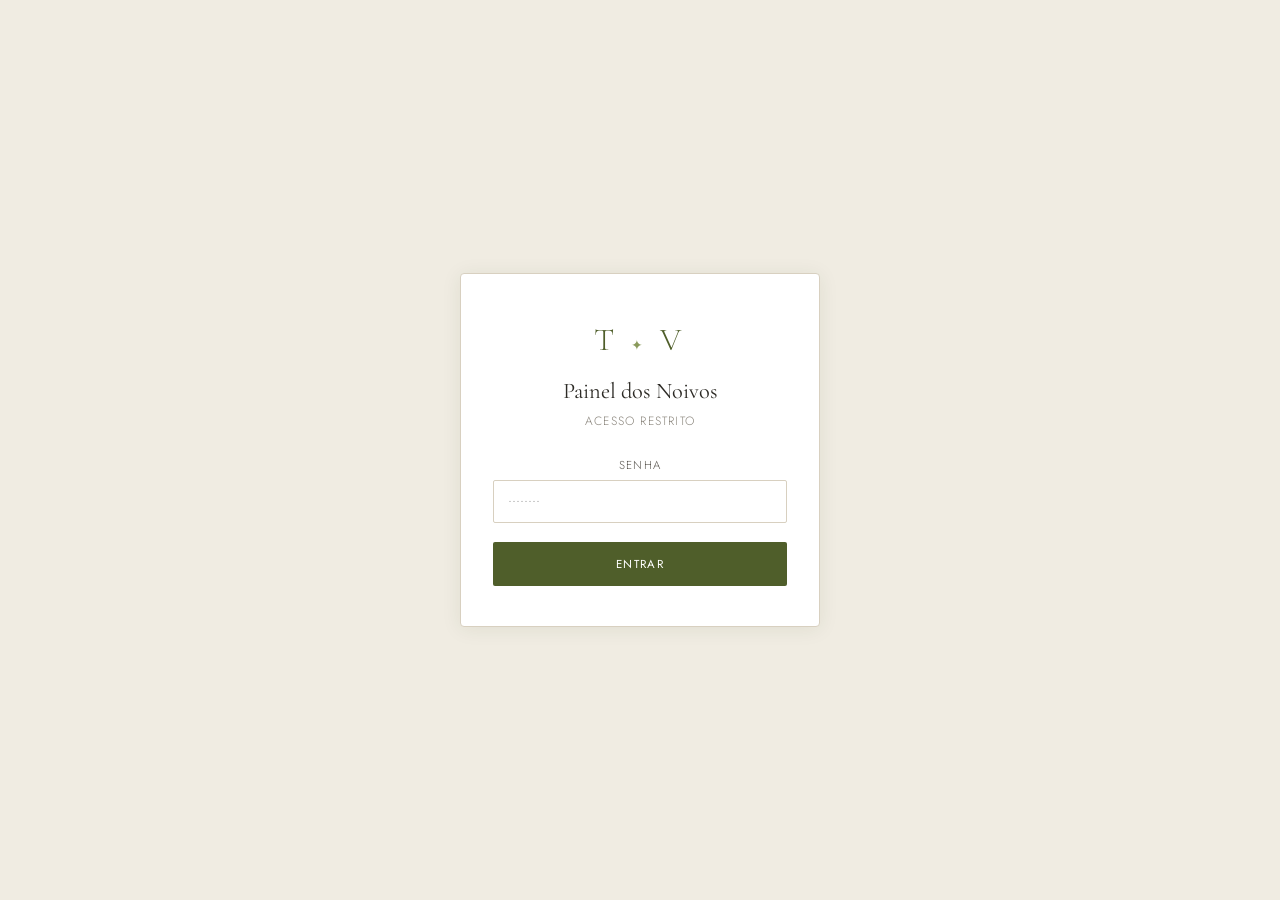
==== templates/admin.html @ 8822f2d4 "Primeiro commit" ====
<!DOCTYPE html>
<html lang="pt-BR">
<head>
  <meta charset="UTF-8" />
  <meta name="viewport" content="width=device-width, initial-scale=1.0" />
  <title>Painel dos Noivos · T & V</title>
  <link rel="preconnect" href="https://fonts.googleapis.com" />
  <link href="https://fonts.googleapis.com/css2?family=Cormorant+Garamond:ital,wght@0,300;0,400;0,500;0,600;1,400&family=Jost:wght@300;400;500&display=swap" rel="stylesheet" />
  <link rel="stylesheet" href="/static/css/main.css" />
  <link rel="stylesheet" href="/static/css/admin.css" />
</head>
<body class="admin-body">

  <!-- ── Login Screen ── -->
  <div class="login-screen" id="loginScreen">
    <div class="login-card">
      <div class="login-monogram">T <span>✦</span> V</div>
      <h2 class="login-title">Painel dos Noivos</h2>
      <p class="login-subtitle">Acesso restrito</p>
      <div class="form-group">
        <label class="form-label">Senha</label>
        <input class="form-input" type="password" id="adminPassword" placeholder="••••••••" />
      </div>
      <p class="login-error hidden" id="loginError">Senha incorreta.</p>
      <button class="btn-primary btn-block" id="loginBtn">Entrar</button>
    </div>
  </div>

  <!-- ── Admin Panel ── -->
  <div class="admin-panel hidden" id="adminPanel">

    <aside class="admin-sidebar">
      <div class="sidebar-brand">
        <span class="sidebar-monogram">T ✦ V</span>
        <span class="sidebar-label">Painel</span>
      </div>
      <nav class="sidebar-nav">
        <button class="nav-item active" data-tab="dashboard">Visão geral</button>
        <button class="nav-item" data-tab="gifts">Presentes</button>
        <button class="nav-item" data-tab="choices">Escolhas</button>
      </nav>
      <button class="sidebar-logout" id="logoutBtn">Sair</button>
    </aside>

    <div class="admin-content">

      <!-- Dashboard Tab -->
      <div class="tab-panel active" id="tab-dashboard">
        <h2 class="panel-title">Visão Geral</h2>
        <div class="stats-grid" id="statsGrid">
          <div class="stat-card">
            <span class="stat-value" id="stat-total">—</span>
            <span class="stat-label">Presentes escolhidos</span>
          </div>
          <div class="stat-card">
            <span class="stat-value" id="stat-confirmed">—</span>
            <span class="stat-label">Confirmados</span>
          </div>
          <div class="stat-card">
            <span class="stat-value" id="stat-pix">—</span>
            <span class="stat-label">Valor Pix esperado</span>
          </div>
          <div class="stat-card">
            <span class="stat-value" id="stat-pix-confirmed">—</span>
            <span class="stat-label">Pix confirmado</span>
          </div>
        </div>

        <h3 class="panel-subtitle" style="margin-top:2rem">Últimas escolhas</h3>
        <div class="choices-list" id="recentChoices"></div>
      </div>

      <!-- Gifts Tab -->
      <div class="tab-panel hidden" id="tab-gifts">
        <div class="panel-header">
          <h2 class="panel-title">Gerenciar Presentes</h2>
          <button class="btn-primary" id="addGiftBtn">+ Novo item</button>
        </div>
        <div class="gifts-table-wrap">
          <table class="admin-table" id="giftsTable">
            <thead>
              <tr>
                <th>Item</th>
                <th>Categoria</th>
                <th>Valor</th>
                <th>Qtd máx.</th>
                <th>Escolhidos</th>
                <th>Status</th>
                <th>Ações</th>
              </tr>
            </thead>
            <tbody id="giftsTableBody"></tbody>
          </table>
        </div>
      </div>

      <!-- Choices Tab -->
      <div class="tab-panel hidden" id="tab-choices">
        <h2 class="panel-title">Todas as Escolhas</h2>
        <div class="choices-filters">
          <select class="form-input" id="choicesFilter" style="max-width:200px">
            <option value="all">Todos os status</option>
            <option value="pending">Pendente</option>
            <option value="confirmed">Confirmado</option>
          </select>
        </div>
        <div class="choices-list full" id="allChoices"></div>
      </div>

    </div>
  </div>

  <!-- ── Modal: Add/Edit Gift ── -->
  <div class="modal-overlay hidden" id="giftModal">
    <div class="modal" style="max-width:500px">
      <button class="modal-close" id="giftModalClose">&times;</button>
      <h3 class="modal-section-title" id="giftModalTitle">Novo Presente</h3>
      <input type="hidden" id="editGiftId" />

      <div class="form-group">
        <label class="form-label">Nome do item <span class="required">*</span></label>
        <input class="form-input" type="text" id="giftName" />
      </div>
      <div class="form-group">
        <label class="form-label">Descrição</label>
        <textarea class="form-textarea" id="giftDescription" rows="2"></textarea>
      </div>
      <div class="form-row">
        <div class="form-group">
          <label class="form-label">Valor (R$) <span class="required">*</span></label>
          <input class="form-input" type="number" id="giftPrice" min="0" step="0.01" />
        </div>
        <div class="form-group">
          <label class="form-label">Qtd. máxima</label>
          <input class="form-input" type="number" id="giftMaxQty" min="1" value="1" />
        </div>
      </div>
      <div class="form-group">
        <label class="form-label">Categoria</label>
        <select class="form-input" id="giftCategory">
          <option>Cozinha</option>
          <option>Quarto</option>
          <option>Banheiro</option>
          <option>Sala</option>
          <option>Decoração</option>
          <option>Contribuição</option>
          <option>Geral</option>
        </select>
      </div>
      <div class="form-group">
        <label class="form-label">URL da imagem</label>
        <input class="form-input" type="url" id="giftImageUrl" placeholder="https://..." />
      </div>
      <div class="form-group form-group--check">
        <input type="checkbox" id="giftIsMonetary" />
        <label class="form-label" for="giftIsMonetary">Contribuição livre (sem limite de escolhas)</label>
      </div>
      <div class="form-group form-group--check">
        <input type="checkbox" id="giftIsActive" checked />
        <label class="form-label" for="giftIsActive">Ativo no catálogo</label>
      </div>
      <div class="modal-actions">
        <button class="btn-secondary" id="giftModalCancel">Cancelar</button>
        <button class="btn-primary" id="giftModalSave">Salvar</button>
      </div>
    </div>
  </div>

  <script src="/static/js/admin.js"></script>
</body>
</html>
---- static/css/main.css ----
/* ─── Variables ─────────────────────────────────────────────────────────────── */
:root {
  --olive-1: #8a9a5b;
  --olive-2: #6b7c3f;
  --olive-3: #4f5e2a;
  --olive-4: #3d4d1e;
  --olive-dark: #2c3a12;
  --cream: #f8f6f0;
  --cream-2: #f0ece2;
  --cream-3: #e8e0d0;
  --warm-white: #fdfbf7;
  --text-dark: #2c2a25;
  --text-mid: #5a5650;
  --text-light: #8a857c;
  --border: #d8d0c0;

  --font-display: 'Cormorant Garamond', Georgia, serif;
  --font-body: 'Jost', sans-serif;

  --radius: 2px;
  --radius-lg: 4px;
  --shadow: 0 2px 20px rgba(44, 58, 18, 0.08);
  --shadow-hover: 0 8px 40px rgba(44, 58, 18, 0.14);
  --transition: 0.25s ease;
}

/* ─── Reset ──────────────────────────────────────────────────────────────────── */
*, *::before, *::after { box-sizing: border-box; margin: 0; padding: 0; }

html { scroll-behavior: smooth; }

body {
  font-family: var(--font-body);
  background: var(--warm-white);
  color: var(--text-dark);
  font-weight: 300;
  line-height: 1.6;
  -webkit-font-smoothing: antialiased;
}

img { display: block; max-width: 100%; }
button { cursor: pointer; border: none; background: none; font-family: var(--font-body); }
input, textarea, select { font-family: var(--font-body); }

.hidden { display: none !important; }

/* ─── Header ─────────────────────────────────────────────────────────────────── */
.site-header {
  position: relative;
  background: var(--cream);
  padding: 4rem 1.5rem 3rem;
  text-align: center;
  border-bottom: 1px solid var(--border);
  overflow: hidden;
}

.header-leaves {
  position: absolute;
  top: 0;
  width: 220px;
  height: 180px;
  background-image: url("data:image/svg+xml,%3Csvg xmlns='http://www.w3.org/2000/svg' viewBox='0 0 200 180'%3E%3Cellipse cx='60' cy='30' rx='35' ry='18' fill='%238a9a5b' opacity='0.25' transform='rotate(-20 60 30)'/%3E%3Cellipse cx='110' cy='20' rx='28' ry='14' fill='%236b7c3f' opacity='0.2' transform='rotate(15 110 20)'/%3E%3Cellipse cx='150' cy='50' rx='32' ry='16' fill='%234f5e2a' opacity='0.18' transform='rotate(-30 150 50)'/%3E%3Cellipse cx='40' cy='70' rx='22' ry='11' fill='%238a9a5b' opacity='0.2' transform='rotate(10 40 70)'/%3E%3Cellipse cx='90' cy='60' rx='26' ry='13' fill='%236b7c3f' opacity='0.15' transform='rotate(-10 90 60)'/%3E%3Cpath d='M80 90 Q100 30 130 10' stroke='%234f5e2a' stroke-width='1.5' fill='none' opacity='0.3'/%3E%3Cpath d='M60 80 Q40 40 70 5' stroke='%236b7c3f' stroke-width='1' fill='none' opacity='0.25'/%3E%3C/svg%3E");
  background-repeat: no-repeat;
  background-size: contain;
}
.header-leaves--left { left: 0; transform: scaleX(1); }
.header-leaves--right { right: 0; transform: scaleX(-1); }

.header-inner { position: relative; z-index: 1; max-width: 600px; margin: 0 auto; }

.header-eyebrow {
  font-family: var(--font-body);
  font-size: 0.7rem;
  letter-spacing: 0.2em;
  text-transform: uppercase;
  color: var(--olive-2);
  margin-bottom: 1.2rem;
}

.header-monogram {
  font-family: var(--font-display);
  font-size: 2.8rem;
  font-weight: 300;
  color: var(--olive-3);
  letter-spacing: 0.15em;
  line-height: 1;
  margin-bottom: 0.6rem;
}
.monogram-divider {
  font-size: 1rem;
  color: var(--olive-1);
  vertical-align: middle;
}

.header-title {
  font-family: var(--font-display);
  font-size: 2.4rem;
  font-weight: 400;
  color: var(--text-dark);
  margin-bottom: 0.3rem;
  letter-spacing: 0.02em;
}
.header-title em { font-style: italic; color: var(--olive-2); }

.header-subtitle {
  font-family: var(--font-body);
  font-size: 0.72rem;
  letter-spacing: 0.22em;
  text-transform: uppercase;
  color: var(--text-light);
  margin-bottom: 1.5rem;
}

.header-divider {
  width: 60px;
  height: 1px;
  background: var(--olive-2);
  margin: 0 auto 1.2rem;
}

.header-note {
  font-size: 0.88rem;
  color: var(--text-mid);
  line-height: 1.7;
}

/* ─── Filter Bar ─────────────────────────────────────────────────────────────── */
.filter-bar {
  display: flex;
  gap: 0.5rem;
  justify-content: center;
  flex-wrap: wrap;
  padding: 2rem 1.5rem 0;
  max-width: 900px;
  margin: 0 auto;
}

.filter-btn {
  font-family: var(--font-body);
  font-size: 0.72rem;
  letter-spacing: 0.12em;
  text-transform: uppercase;
  color: var(--text-mid);
  border: 1px solid var(--border);
  padding: 0.45rem 1.1rem;
  border-radius: 50px;
  transition: var(--transition);
  background: transparent;
}
.filter-btn:hover {
  border-color: var(--olive-2);
  color: var(--olive-2);
}
.filter-btn.active {
  background: var(--olive-3);
  border-color: var(--olive-3);
  color: white;
}

/* ─── Catalog ────────────────────────────────────────────────────────────────── */
.site-main { max-width: 1100px; margin: 0 auto; padding: 2rem 1.5rem 4rem; }

.catalog-loading {
  display: flex;
  flex-direction: column;
  align-items: center;
  gap: 1rem;
  padding: 4rem 0;
  color: var(--text-light);
  font-size: 0.85rem;
}

.catalog-grid {
  display: grid;
  grid-template-columns: repeat(auto-fill, minmax(260px, 1fr));
  gap: 1.5rem;
  margin-top: 2rem;
}

.catalog-empty {
  text-align: center;
  padding: 3rem;
  color: var(--text-light);
  font-size: 0.9rem;
}

/* ─── Gift Card ──────────────────────────────────────────────────────────────── */
.gift-card {
  background: white;
  border: 1px solid var(--border);
  border-radius: var(--radius-lg);
  overflow: hidden;
  transition: var(--transition);
  cursor: pointer;
  display: flex;
  flex-direction: column;
  animation: fadeUp 0.4s ease both;
}
.gift-card:hover {
  box-shadow: var(--shadow-hover);
  transform: translateY(-3px);
  border-color: var(--olive-1);
}
.gift-card--unavailable {
  opacity: 0.45;
  cursor: not-allowed;
  pointer-events: none;
}
.gift-card--monetary {
  border-color: var(--olive-2);
  background: linear-gradient(145deg, #f8f6f0, white);
}

@keyframes fadeUp {
  from { opacity: 0; transform: translateY(14px); }
  to { opacity: 1; transform: translateY(0); }
}

.gift-card__image {
  width: 100%;
  height: 200px;
  object-fit: cover;
  background: var(--cream-2);
}
.gift-card__image-placeholder {
  width: 100%;
  height: 200px;
  background: var(--cream-2);
  display: flex;
  align-items: center;
  justify-content: center;
  color: var(--olive-2);
  font-size: 2rem;
}

.gift-card__body {
  padding: 1.1rem 1.2rem 1.4rem;
  flex: 1;
  display: flex;
  flex-direction: column;
}

.gift-card__category {
  font-size: 0.63rem;
  letter-spacing: 0.15em;
  text-transform: uppercase;
  color: var(--olive-2);
  margin-bottom: 0.4rem;
}

.gift-card__name {
  font-family: var(--font-display);
  font-size: 1.2rem;
  font-weight: 500;
  color: var(--text-dark);
  line-height: 1.3;
  margin-bottom: 0.4rem;
}

.gift-card__desc {
  font-size: 0.78rem;
  color: var(--text-light);
  line-height: 1.5;
  flex: 1;
  margin-bottom: 0.8rem;
}

.gift-card__footer {
  display: flex;
  align-items: center;
  justify-content: space-between;
}

.gift-card__price {
  font-family: var(--font-display);
  font-size: 1.1rem;
  color: var(--olive-3);
  font-weight: 500;
}

.gift-card__qty {
  font-size: 0.68rem;
  color: var(--text-light);
  letter-spacing: 0.05em;
}

.gift-card__choose-btn {
  font-size: 0.7rem;
  letter-spacing: 0.1em;
  text-transform: uppercase;
  color: var(--olive-3);
  border: 1px solid var(--olive-2);
  padding: 0.3rem 0.9rem;
  border-radius: 50px;
  transition: var(--transition);
  background: transparent;
}
.gift-card:hover .gift-card__choose-btn {
  background: var(--olive-3);
  border-color: var(--olive-3);
  color: white;
}

.gift-card__unavailable-tag {
  font-size: 0.68rem;
  letter-spacing: 0.1em;
  text-transform: uppercase;
  color: var(--text-light);
  border: 1px solid var(--border);
  padding: 0.3rem 0.9rem;
  border-radius: 50px;
}

/* ─── Modal ──────────────────────────────────────────────────────────────────── */
.modal-overlay {
  position: fixed;
  inset: 0;
  background: rgba(44, 42, 37, 0.55);
  backdrop-filter: blur(3px);
  z-index: 1000;
  display: flex;
  align-items: center;
  justify-content: center;
  padding: 1rem;
  animation: fadeIn 0.2s ease;
}
@keyframes fadeIn { from { opacity: 0; } to { opacity: 1; } }

.modal {
  background: var(--warm-white);
  border-radius: var(--radius-lg);
  padding: 2.5rem 2rem;
  width: 100%;
  max-width: 440px;
  position: relative;
  max-height: 90vh;
  overflow-y: auto;
  animation: slideUp 0.25s ease;
}
@keyframes slideUp { from { transform: translateY(20px); opacity: 0; } to { transform: none; opacity: 1; } }

.modal-close {
  position: absolute;
  top: 1rem;
  right: 1.2rem;
  font-size: 1.5rem;
  color: var(--text-light);
  line-height: 1;
  transition: var(--transition);
}
.modal-close:hover { color: var(--text-dark); }

.modal-eyebrow {
  font-size: 0.65rem;
  letter-spacing: 0.2em;
  text-transform: uppercase;
  color: var(--olive-2);
  margin-bottom: 0.4rem;
}

.modal-item-name {
  font-family: var(--font-display);
  font-size: 1.7rem;
  font-weight: 400;
  color: var(--text-dark);
  margin-bottom: 0.2rem;
}

.modal-item-price {
  font-family: var(--font-display);
  font-size: 1.2rem;
  color: var(--olive-3);
  margin-bottom: 0.5rem;
}

.modal-item-desc {
  font-size: 0.82rem;
  color: var(--text-light);
  margin-bottom: 1.5rem;
  line-height: 1.6;
}

.modal-question {
  font-size: 0.78rem;
  letter-spacing: 0.08em;
  text-transform: uppercase;
  color: var(--text-mid);
  margin-bottom: 0.8rem;
}

.modal-section-title {
  font-family: var(--font-display);
  font-size: 1.5rem;
  font-weight: 400;
  color: var(--text-dark);
  margin-bottom: 1.2rem;
}

/* ─── Delivery Options ───────────────────────────────────────────────────────── */
.delivery-options {
  display: flex;
  flex-direction: column;
  gap: 0.6rem;
  margin-bottom: 1.5rem;
}

.delivery-btn {
  display: flex;
  align-items: center;
  gap: 0.8rem;
  padding: 0.85rem 1.1rem;
  border: 1px solid var(--border);
  border-radius: var(--radius);
  font-size: 0.85rem;
  color: var(--text-dark);
  text-align: left;
  transition: var(--transition);
  background: white;
}
.delivery-btn:hover {
  border-color: var(--olive-2);
  background: var(--cream);
}
.delivery-btn.selected {
  border-color: var(--olive-3);
  background: var(--cream);
  color: var(--olive-3);
}
.delivery-icon {
  width: 18px;
  height: 18px;
  border: 1.5px solid var(--border);
  border-radius: 50%;
  display: inline-flex;
  align-items: center;
  justify-content: center;
  font-size: 0;
  flex-shrink: 0;
  transition: var(--transition);
}
.delivery-btn.selected .delivery-icon {
  border-color: var(--olive-3);
  background: var(--olive-3);
  font-size: 0.55rem;
  color: white;
}
.delivery-btn.selected .delivery-icon::after {
  content: '●';
  font-size: 0.5rem;
}

/* ─── Forms ──────────────────────────────────────────────────────────────────── */
.form-group { margin-bottom: 1.2rem; }
.form-group--check { display: flex; align-items: center; gap: 0.5rem; margin-bottom: 0.8rem; }

.form-label {
  display: block;
  font-size: 0.72rem;
  letter-spacing: 0.1em;
  text-transform: uppercase;
  color: var(--text-mid);
  margin-bottom: 0.4rem;
}

.form-input, .form-textarea, select.form-input {
  width: 100%;
  padding: 0.65rem 0.85rem;
  border: 1px solid var(--border);
  border-radius: var(--radius);
  font-size: 0.88rem;
  color: var(--text-dark);
  background: white;
  transition: var(--transition);
  font-family: var(--font-body);
  font-weight: 300;
}
.form-input:focus, .form-textarea:focus {
  outline: none;
  border-color: var(--olive-2);
  box-shadow: 0 0 0 2px rgba(107, 124, 63, 0.1);
}
.form-textarea { resize: vertical; }

.required { color: var(--olive-2); }
.optional { color: var(--text-light); font-size: 0.65em; }

.form-row { display: grid; grid-template-columns: 1fr 1fr; gap: 1rem; }

/* ─── Buttons ─────────────────────────────────────────────────────────────────── */
.btn-primary {
  background: var(--olive-3);
  color: white;
  font-family: var(--font-body);
  font-size: 0.72rem;
  letter-spacing: 0.12em;
  text-transform: uppercase;
  padding: 0.8rem 1.8rem;
  border-radius: var(--radius);
  transition: var(--transition);
  border: 1px solid transparent;
}
.btn-primary:hover { background: var(--olive-4); }
.btn-primary:disabled { opacity: 0.4; cursor: not-allowed; }

.btn-secondary {
  background: transparent;
  color: var(--text-mid);
  font-family: var(--font-body);
  font-size: 0.72rem;
  letter-spacing: 0.12em;
  text-transform: uppercase;
  padding: 0.8rem 1.4rem;
  border-radius: var(--radius);
  border: 1px solid var(--border);
  transition: var(--transition);
}
.btn-secondary:hover { border-color: var(--text-mid); color: var(--text-dark); }

.btn-block { width: 100%; }

.btn-copy {
  font-size: 0.72rem;
  letter-spacing: 0.1em;
  text-transform: uppercase;
  color: var(--olive-3);
  border: 1px solid var(--olive-2);
  padding: 0.5rem 1.2rem;
  border-radius: 50px;
  transition: var(--transition);
  background: transparent;
  margin-top: 1rem;
  display: block;
  width: 100%;
}
.btn-copy:hover { background: var(--olive-3); color: white; }

/* ─── Step 2 ──────────────────────────────────────────────────────────────────── */
.step2-actions {
  display: flex;
  gap: 0.8rem;
  justify-content: flex-end;
  margin-top: 0.5rem;
}

/* ─── Step 3 ──────────────────────────────────────────────────────────────────── */
.confirmation-icon {
  width: 52px;
  height: 52px;
  border-radius: 50%;
  background: var(--olive-3);
  color: white;
  display: flex;
  align-items: center;
  justify-content: center;
  font-size: 1.4rem;
  margin: 0 auto 1.2rem;
}

.confirmation-text {
  font-size: 0.9rem;
  color: var(--text-mid);
  line-height: 1.7;
  text-align: center;
  margin-bottom: 1rem;
}

.confirmation-message-preview {
  background: var(--cream);
  border-left: 2px solid var(--olive-2);
  padding: 0.8rem 1rem;
  font-size: 0.85rem;
  font-style: italic;
  color: var(--text-mid);
  border-radius: var(--radius);
}

/* ─── Pix Box ─────────────────────────────────────────────────────────────────── */
.pix-box {
  display: flex;
  gap: 1.2rem;
  align-items: flex-start;
  background: var(--cream);
  border: 1px solid var(--border);
  border-radius: var(--radius-lg);
  padding: 1.2rem;
  margin: 1rem 0;
}

.pix-qr {
  flex-shrink: 0;
  width: 110px;
  height: 110px;
  display: flex;
  align-items: center;
  justify-content: center;
  background: white;
  border-radius: var(--radius);
  border: 1px solid var(--border);
}
.pix-qr img { width: 100px; height: 100px; }

.pix-details { flex: 1; }
.pix-detail-row { margin-bottom: 0.6rem; }
.pix-label {
  display: block;
  font-size: 0.62rem;
  letter-spacing: 0.12em;
  text-transform: uppercase;
  color: var(--text-light);
  margin-bottom: 0.1rem;
}
.pix-value {
  font-size: 0.88rem;
  color: var(--text-dark);
  font-weight: 400;
}
.pix-key-value {
  color: var(--olive-3);
  font-weight: 500;
  word-break: break-all;
}

/* ─── Footer ─────────────────────────────────────────────────────────────────── */
.site-footer {
  background: var(--cream);
  border-top: 1px solid var(--border);
  text-align: center;
  padding: 2.5rem 1.5rem;
  position: relative;
  overflow: hidden;
}
.footer-leaves {
  position: absolute;
  bottom: 0;
  left: 50%;
  transform: translateX(-50%);
  width: 300px;
  height: 80px;
  background: radial-gradient(ellipse at center, rgba(138,154,91,0.1) 0%, transparent 70%);
}
.footer-names {
  font-family: var(--font-display);
  font-size: 1.5rem;
  font-style: italic;
  color: var(--olive-3);
  margin-bottom: 0.3rem;
}
.footer-date {
  font-size: 0.72rem;
  letter-spacing: 0.15em;
  text-transform: uppercase;
  color: var(--text-light);
}

/* ─── Spinner ─────────────────────────────────────────────────────────────────── */
.spinner {
  width: 28px;
  height: 28px;
  border: 2px solid var(--cream-3);
  border-top-color: var(--olive-2);
  border-radius: 50%;
  animation: spin 0.7s linear infinite;
}
@keyframes spin { to { transform: rotate(360deg); } }

/* ─── Responsive ─────────────────────────────────────────────────────────────── */
@media (max-width: 600px) {
  .header-monogram { font-size: 2rem; }
  .header-title { font-size: 1.8rem; }
  .catalog-grid { grid-template-columns: repeat(auto-fill, minmax(200px, 1fr)); gap: 1rem; }
  .pix-box { flex-direction: column; align-items: center; }
  .modal { padding: 2rem 1.2rem; }
  .form-row { grid-template-columns: 1fr; }
}
---- static/css/admin.css ----
/* ─── Admin Body ──────────────────────────────────────────────────────────────── */
.admin-body { background: var(--cream-2); min-height: 100vh; }

/* ─── Login ───────────────────────────────────────────────────────────────────── */
.login-screen {
  min-height: 100vh;
  display: flex;
  align-items: center;
  justify-content: center;
  padding: 1rem;
}

.login-card {
  background: white;
  border: 1px solid var(--border);
  border-radius: var(--radius-lg);
  padding: 2.5rem 2rem;
  width: 100%;
  max-width: 360px;
  text-align: center;
  box-shadow: var(--shadow);
}

.login-monogram {
  font-family: var(--font-display);
  font-size: 2rem;
  color: var(--olive-3);
  letter-spacing: 0.15em;
  margin-bottom: 0.5rem;
}
.login-monogram span { font-size: 0.9rem; color: var(--olive-1); }

.login-title {
  font-family: var(--font-display);
  font-size: 1.4rem;
  font-weight: 400;
  margin-bottom: 0.2rem;
}

.login-subtitle {
  font-size: 0.75rem;
  letter-spacing: 0.1em;
  text-transform: uppercase;
  color: var(--text-light);
  margin-bottom: 1.5rem;
}

.login-error {
  font-size: 0.82rem;
  color: #c0392b;
  margin-bottom: 0.8rem;
}

/* ─── Admin Layout ────────────────────────────────────────────────────────────── */
.admin-panel {
  display: flex;
  min-height: 100vh;
}

.admin-sidebar {
  width: 220px;
  background: var(--olive-dark);
  color: white;
  display: flex;
  flex-direction: column;
  flex-shrink: 0;
  position: sticky;
  top: 0;
  height: 100vh;
}

.sidebar-brand {
  padding: 1.5rem 1.2rem;
  border-bottom: 1px solid rgba(255,255,255,0.1);
  display: flex;
  flex-direction: column;
  gap: 0.2rem;
}

.sidebar-monogram {
  font-family: var(--font-display);
  font-size: 1.2rem;
  letter-spacing: 0.15em;
  color: var(--olive-1);
}

.sidebar-label {
  font-size: 0.6rem;
  letter-spacing: 0.18em;
  text-transform: uppercase;
  color: rgba(255,255,255,0.4);
}

.sidebar-nav {
  flex: 1;
  padding: 1rem 0;
}

.nav-item {
  display: block;
  width: 100%;
  text-align: left;
  padding: 0.75rem 1.2rem;
  font-size: 0.78rem;
  letter-spacing: 0.08em;
  text-transform: uppercase;
  color: rgba(255,255,255,0.6);
  transition: var(--transition);
  background: transparent;
  border: none;
  cursor: pointer;
  font-family: var(--font-body);
}
.nav-item:hover { color: white; background: rgba(255,255,255,0.05); }
.nav-item.active { color: white; background: rgba(138,154,91,0.25); border-left: 2px solid var(--olive-1); }

.sidebar-logout {
  padding: 1rem 1.2rem;
  font-size: 0.7rem;
  letter-spacing: 0.1em;
  text-transform: uppercase;
  color: rgba(255,255,255,0.35);
  border-top: 1px solid rgba(255,255,255,0.08);
  cursor: pointer;
  background: transparent;
  font-family: var(--font-body);
  text-align: left;
  transition: var(--transition);
}
.sidebar-logout:hover { color: rgba(255,255,255,0.7); }

/* ─── Content ─────────────────────────────────────────────────────────────────── */
.admin-content {
  flex: 1;
  padding: 2rem;
  min-width: 0;
  overflow-x: auto;
}

.tab-panel { display: none; }
.tab-panel.active { display: block; }

.panel-title {
  font-family: var(--font-display);
  font-size: 1.8rem;
  font-weight: 400;
  color: var(--text-dark);
  margin-bottom: 1.5rem;
}

.panel-subtitle {
  font-family: var(--font-display);
  font-size: 1.2rem;
  font-weight: 400;
  color: var(--text-mid);
  margin-bottom: 0.8rem;
}

.panel-header {
  display: flex;
  align-items: center;
  justify-content: space-between;
  margin-bottom: 1.5rem;
}

/* ─── Stats ───────────────────────────────────────────────────────────────────── */
.stats-grid {
  display: grid;
  grid-template-columns: repeat(auto-fill, minmax(180px, 1fr));
  gap: 1rem;
  margin-bottom: 1rem;
}

.stat-card {
  background: white;
  border: 1px solid var(--border);
  border-radius: var(--radius-lg);
  padding: 1.2rem 1.4rem;
  display: flex;
  flex-direction: column;
  gap: 0.3rem;
}

.stat-value {
  font-family: var(--font-display);
  font-size: 2rem;
  font-weight: 400;
  color: var(--olive-3);
  line-height: 1;
}

.stat-label {
  font-size: 0.68rem;
  letter-spacing: 0.1em;
  text-transform: uppercase;
  color: var(--text-light);
}

/* ─── Choices List ────────────────────────────────────────────────────────────── */
.choices-list { display: flex; flex-direction: column; gap: 0.6rem; }
.choices-filters { margin-bottom: 1rem; }

.choice-card {
  background: white;
  border: 1px solid var(--border);
  border-radius: var(--radius-lg);
  padding: 1rem 1.2rem;
  display: flex;
  align-items: flex-start;
  gap: 1rem;
}

.choice-card__info { flex: 1; min-width: 0; }

.choice-card__name {
  font-family: var(--font-display);
  font-size: 1.05rem;
  font-weight: 500;
  color: var(--text-dark);
  margin-bottom: 0.15rem;
}

.choice-card__meta {
  font-size: 0.75rem;
  color: var(--text-light);
  display: flex;
  flex-wrap: wrap;
  gap: 0.5rem;
}

.choice-card__message {
  font-size: 0.8rem;
  font-style: italic;
  color: var(--text-mid);
  margin-top: 0.4rem;
  border-left: 2px solid var(--olive-1);
  padding-left: 0.7rem;
}

.choice-card__right {
  display: flex;
  flex-direction: column;
  align-items: flex-end;
  gap: 0.5rem;
  flex-shrink: 0;
}

.choice-card__price {
  font-family: var(--font-display);
  font-size: 1rem;
  color: var(--olive-3);
}

.status-badge {
  font-size: 0.62rem;
  letter-spacing: 0.1em;
  text-transform: uppercase;
  padding: 0.25rem 0.6rem;
  border-radius: 50px;
}
.status-badge--pending { background: #fef3cd; color: #856404; }
.status-badge--confirmed { background: #d1e7dd; color: #0f5132; }

.delivery-tag {
  font-size: 0.62rem;
  letter-spacing: 0.08em;
  text-transform: uppercase;
  color: var(--text-light);
  background: var(--cream-2);
  padding: 0.2rem 0.5rem;
  border-radius: 3px;
}

.confirm-btn {
  font-size: 0.65rem;
  letter-spacing: 0.1em;
  text-transform: uppercase;
  color: var(--olive-3);
  border: 1px solid var(--olive-2);
  padding: 0.25rem 0.7rem;
  border-radius: 50px;
  transition: var(--transition);
  cursor: pointer;
  background: transparent;
  font-family: var(--font-body);
}
.confirm-btn:hover { background: var(--olive-3); color: white; }

/* ─── Gifts Table ─────────────────────────────────────────────────────────────── */
.gifts-table-wrap { overflow-x: auto; }

.admin-table {
  width: 100%;
  border-collapse: collapse;
  background: white;
  border: 1px solid var(--border);
  border-radius: var(--radius-lg);
  overflow: hidden;
  font-size: 0.84rem;
}

.admin-table th {
  background: var(--cream);
  font-size: 0.62rem;
  letter-spacing: 0.12em;
  text-transform: uppercase;
  color: var(--text-mid);
  padding: 0.85rem 1rem;
  text-align: left;
  border-bottom: 1px solid var(--border);
  font-weight: 400;
}

.admin-table td {
  padding: 0.85rem 1rem;
  border-bottom: 1px solid var(--cream-2);
  color: var(--text-dark);
  vertical-align: middle;
}

.admin-table tr:last-child td { border-bottom: none; }
.admin-table tr:hover td { background: var(--cream); }

.table-item-name { font-weight: 400; color: var(--text-dark); }
.table-item-name small { display: block; font-size: 0.72rem; color: var(--text-light); margin-top: 0.1rem; }

.table-actions { display: flex; gap: 0.5rem; }

.btn-edit, .btn-delete {
  font-size: 0.65rem;
  letter-spacing: 0.08em;
  text-transform: uppercase;
  padding: 0.3rem 0.7rem;
  border-radius: 3px;
  cursor: pointer;
  font-family: var(--font-body);
  transition: var(--transition);
}
.btn-edit { color: var(--olive-3); border: 1px solid var(--olive-2); background: transparent; }
.btn-edit:hover { background: var(--olive-3); color: white; }
.btn-delete { color: #c0392b; border: 1px solid #e0b0ad; background: transparent; }
.btn-delete:hover { background: #c0392b; color: white; }

.active-badge { color: var(--olive-3); font-size: 0.75rem; }
.inactive-badge { color: var(--text-light); font-size: 0.75rem; }

/* ─── Modal Actions ───────────────────────────────────────────────────────────── */
.modal-actions {
  display: flex;
  justify-content: flex-end;
  gap: 0.8rem;
  margin-top: 1.2rem;
}

/* ─── Responsive ─────────────────────────────────────────────────────────────── */
@media (max-width: 700px) {
  .admin-panel { flex-direction: column; }
  .admin-sidebar { width: 100%; height: auto; position: relative; flex-direction: row; flex-wrap: wrap; align-items: center; }
  .sidebar-brand { border-bottom: none; border-right: 1px solid rgba(255,255,255,0.1); padding: 0.8rem 1rem; }
  .sidebar-nav { display: flex; flex: 1; padding: 0; }
  .nav-item { padding: 0.8rem; font-size: 0.65rem; }
  .sidebar-logout { padding: 0.8rem; }
  .admin-content { padding: 1rem; }
}
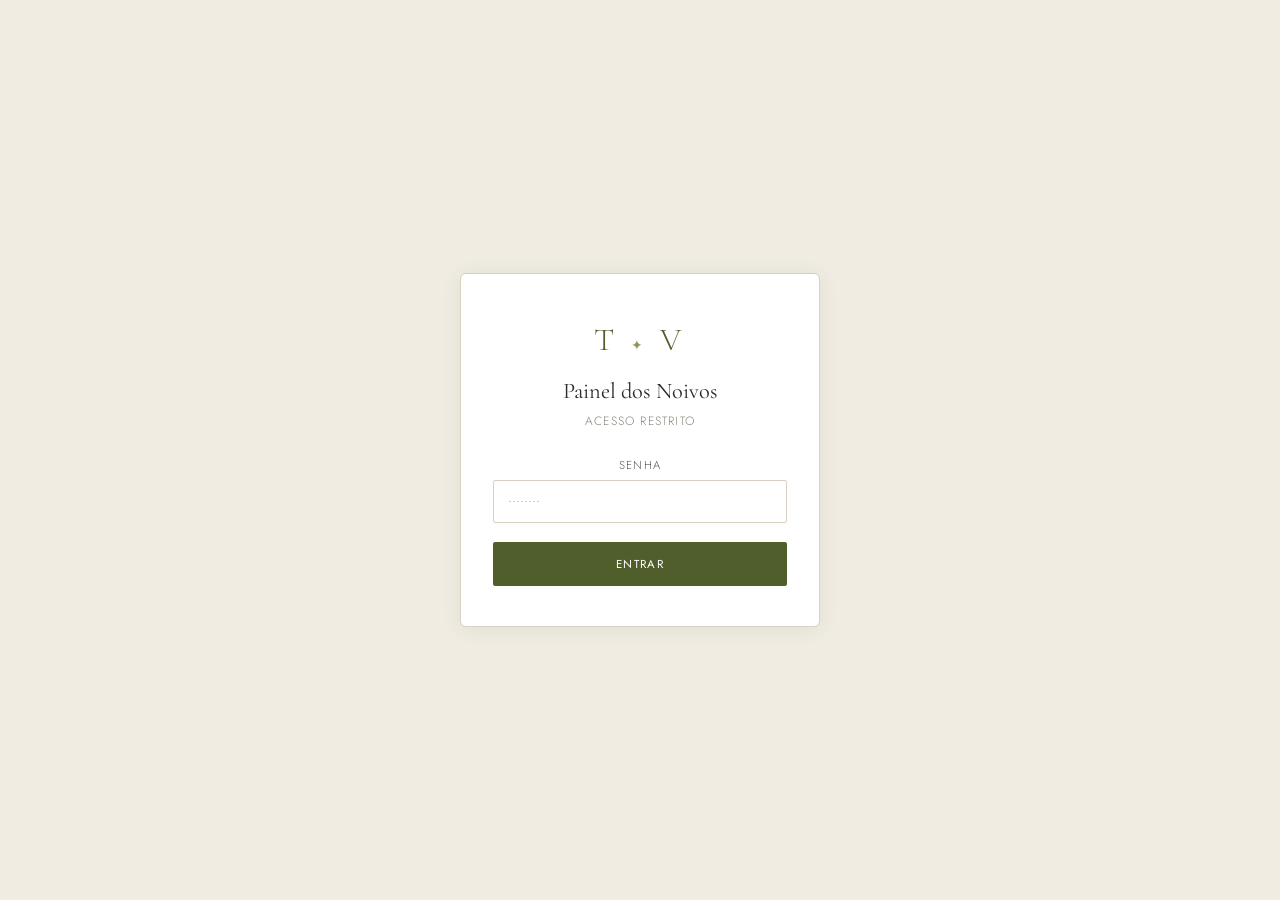
==== commit 47df557c: "atualizando para novo modelo" ====
--- a/templates/admin.html
+++ b/templates/admin.html
@@ -11,7 +11,7 @@
 </head>
 <body class="admin-body">
 
-  <!-- ── Login Screen ── -->
+  <!-- ── Login ── -->
   <div class="login-screen" id="loginScreen">
     <div class="login-card">
       <div class="login-monogram">T <span>✦</span> V</div>
@@ -26,7 +26,7 @@
     </div>
   </div>
 
-  <!-- ── Admin Panel ── -->
+  <!-- ── Panel ── -->
   <div class="admin-panel hidden" id="adminPanel">
 
     <aside class="admin-sidebar">
@@ -36,132 +36,155 @@
       </div>
       <nav class="sidebar-nav">
         <button class="nav-item active" data-tab="dashboard">Visão geral</button>
-        <button class="nav-item" data-tab="gifts">Presentes</button>
-        <button class="nav-item" data-tab="choices">Escolhas</button>
+        <button class="nav-item" data-tab="items">Experiências</button>
+        <button class="nav-item" data-tab="contributions">Contribuições</button>
       </nav>
       <button class="sidebar-logout" id="logoutBtn">Sair</button>
     </aside>
 
     <div class="admin-content">
 
-      <!-- Dashboard Tab -->
+      <!-- ── Dashboard ── -->
       <div class="tab-panel active" id="tab-dashboard">
         <h2 class="panel-title">Visão Geral</h2>
+
+        <!-- Main stats -->
         <div class="stats-grid" id="statsGrid">
-          <div class="stat-card">
-            <span class="stat-value" id="stat-total">—</span>
-            <span class="stat-label">Presentes escolhidos</span>
+          <div class="stat-card stat-card--highlight">
+            <span class="stat-value" id="stat-raised">—</span>
+            <span class="stat-label">Total arrecadado</span>
+          </div>
+          <div class="stat-card stat-card--highlight">
+            <span class="stat-value" id="stat-confirmed-val">—</span>
+            <span class="stat-label">Pix confirmado</span>
           </div>
           <div class="stat-card">
-            <span class="stat-value" id="stat-confirmed">—</span>
-            <span class="stat-label">Confirmados</span>
+            <span class="stat-value" id="stat-goal">—</span>
+            <span class="stat-label">Meta total</span>
           </div>
           <div class="stat-card">
-            <span class="stat-value" id="stat-pix">—</span>
-            <span class="stat-label">Valor Pix esperado</span>
-          </div>
-          <div class="stat-card">
-            <span class="stat-value" id="stat-pix-confirmed">—</span>
-            <span class="stat-label">Pix confirmado</span>
+            <span class="stat-value" id="stat-contribs">—</span>
+            <span class="stat-label">Contribuições</span>
           </div>
         </div>
 
-        <h3 class="panel-subtitle" style="margin-top:2rem">Últimas escolhas</h3>
-        <div class="choices-list" id="recentChoices"></div>
+        <!-- Overall progress bar -->
+        <div class="overall-progress" id="overallProgress">
+          <div class="overall-progress__header">
+            <span class="overall-progress__label">Progresso geral da viagem</span>
+            <span class="overall-progress__pct" id="overallPct">0%</span>
+          </div>
+          <div class="overall-progress__track">
+            <div class="overall-progress__fill" id="overallFill" style="width:0%"></div>
+          </div>
+          <p class="overall-progress__caption" id="overallCaption"></p>
+        </div>
+
+        <!-- Per-item progress -->
+        <h3 class="panel-subtitle" style="margin-top:2rem">Por experiência</h3>
+        <div class="items-progress-list" id="itemsProgressList"></div>
+
+        <!-- Recent contributions -->
+        <h3 class="panel-subtitle" style="margin-top:2rem">Últimas contribuições</h3>
+        <div class="contributions-list" id="recentContribs"></div>
       </div>
 
-      <!-- Gifts Tab -->
-      <div class="tab-panel hidden" id="tab-gifts">
+      <!-- ── Items ── -->
+      <div class="tab-panel" id="tab-items">
         <div class="panel-header">
-          <h2 class="panel-title">Gerenciar Presentes</h2>
-          <button class="btn-primary" id="addGiftBtn">+ Novo item</button>
+          <h2 class="panel-title">Gerenciar Experiências</h2>
+          <button class="btn-primary" id="addItemBtn">+ Nova experiência</button>
         </div>
-        <div class="gifts-table-wrap">
-          <table class="admin-table" id="giftsTable">
-            <thead>
-              <tr>
-                <th>Item</th>
-                <th>Categoria</th>
-                <th>Valor</th>
-                <th>Qtd máx.</th>
-                <th>Escolhidos</th>
-                <th>Status</th>
-                <th>Ações</th>
-              </tr>
-            </thead>
-            <tbody id="giftsTableBody"></tbody>
-          </table>
-        </div>
+        <div class="items-grid" id="adminItemsGrid"></div>
       </div>
 
-      <!-- Choices Tab -->
-      <div class="tab-panel hidden" id="tab-choices">
-        <h2 class="panel-title">Todas as Escolhas</h2>
-        <div class="choices-filters">
-          <select class="form-input" id="choicesFilter" style="max-width:200px">
+      <!-- ── Contributions ── -->
+      <div class="tab-panel" id="tab-contributions">
+        <h2 class="panel-title">Todas as Contribuições</h2>
+        <div class="panel-filters">
+          <select class="form-input" id="contribFilter" style="max-width:200px">
             <option value="all">Todos os status</option>
             <option value="pending">Pendente</option>
             <option value="confirmed">Confirmado</option>
           </select>
         </div>
-        <div class="choices-list full" id="allChoices"></div>
+        <div class="contributions-list full" id="allContribs"></div>
       </div>
 
     </div>
   </div>
 
-  <!-- ── Modal: Add/Edit Gift ── -->
-  <div class="modal-overlay hidden" id="giftModal">
-    <div class="modal" style="max-width:500px">
-      <button class="modal-close" id="giftModalClose">&times;</button>
-      <h3 class="modal-section-title" id="giftModalTitle">Novo Presente</h3>
-      <input type="hidden" id="editGiftId" />
+  <!-- ── Modal: Add/Edit Item ── -->
+  <div class="modal-overlay hidden" id="itemModal">
+    <div class="modal modal--wide">
+      <button class="modal-close" id="itemModalClose">&times;</button>
+      <h3 class="modal-section-title" id="itemModalTitle">Nova Experiência</h3>
+      <input type="hidden" id="editItemId" />
 
-      <div class="form-group">
-        <label class="form-label">Nome do item <span class="required">*</span></label>
-        <input class="form-input" type="text" id="giftName" />
-      </div>
-      <div class="form-group">
-        <label class="form-label">Descrição</label>
-        <textarea class="form-textarea" id="giftDescription" rows="2"></textarea>
-      </div>
-      <div class="form-row">
-        <div class="form-group">
-          <label class="form-label">Valor (R$) <span class="required">*</span></label>
-          <input class="form-input" type="number" id="giftPrice" min="0" step="0.01" />
+      <div class="item-modal-layout">
+        <!-- Left: image upload -->
+        <div class="upload-area" id="uploadArea">
+          <div class="upload-preview" id="uploadPreview">
+            <div class="upload-placeholder" id="uploadPlaceholder">
+              <span class="upload-icon">+</span>
+              <span class="upload-hint">Clique ou arraste uma foto</span>
+              <span class="upload-hint-sub">JPG, PNG ou WebP · máx. 8MB</span>
+            </div>
+            <img class="upload-img hidden" id="uploadImg" alt="Preview" />
+          </div>
+          <input type="file" id="imageFile" accept="image/jpeg,image/png,image/webp" class="hidden" />
+          <button class="btn-secondary btn-block" id="chooseFileBtn" style="margin-top:0.6rem;font-size:0.7rem">
+            Escolher foto
+          </button>
+          <p class="upload-status" id="uploadStatus"></p>
+          <input type="hidden" id="itemImageUrl" />
         </div>
-        <div class="form-group">
-          <label class="form-label">Qtd. máxima</label>
-          <input class="form-input" type="number" id="giftMaxQty" min="1" value="1" />
+
+        <!-- Right: fields -->
+        <div class="item-modal-fields">
+          <div class="form-group">
+            <label class="form-label">Nome da experiência <span class="required">*</span></label>
+            <input class="form-input" type="text" id="itemName" placeholder="Ex: Bondinho do Pão de Açúcar" />
+          </div>
+          <div class="form-group">
+            <label class="form-label">Descrição</label>
+            <textarea class="form-textarea" id="itemDescription" rows="3"
+                      placeholder="Conte um pouco sobre essa experiência..."></textarea>
+          </div>
+          <div class="form-row">
+            <div class="form-group">
+              <label class="form-label">Meta (R$) <span class="required">*</span></label>
+              <input class="form-input" type="number" id="itemGoal" min="1" step="1" placeholder="Ex: 500" />
+            </div>
+            <div class="form-group">
+              <label class="form-label">Categoria</label>
+              <select class="form-input" id="itemCategory">
+                <option>Passeio</option>
+                <option>Hospedagem</option>
+                <option>Gastronomia</option>
+                <option>Transporte</option>
+                <option>Aventura</option>
+                <option>Cultura</option>
+                <option>Viagem</option>
+              </select>
+            </div>
+          </div>
+          <div class="form-row">
+            <div class="form-group">
+              <label class="form-label">Ordem de exibição</label>
+              <input class="form-input" type="number" id="itemOrder" min="0" value="0" />
+            </div>
+            <div class="form-group form-group--check" style="align-self:flex-end;padding-bottom:0.2rem">
+              <input type="checkbox" id="itemIsActive" checked />
+              <label class="form-label" for="itemIsActive">Visível no site</label>
+            </div>
+          </div>
         </div>
       </div>
-      <div class="form-group">
-        <label class="form-label">Categoria</label>
-        <select class="form-input" id="giftCategory">
-          <option>Cozinha</option>
-          <option>Quarto</option>
-          <option>Banheiro</option>
-          <option>Sala</option>
-          <option>Decoração</option>
-          <option>Contribuição</option>
-          <option>Geral</option>
-        </select>
-      </div>
-      <div class="form-group">
-        <label class="form-label">URL da imagem</label>
-        <input class="form-input" type="url" id="giftImageUrl" placeholder="https://..." />
-      </div>
-      <div class="form-group form-group--check">
-        <input type="checkbox" id="giftIsMonetary" />
-        <label class="form-label" for="giftIsMonetary">Contribuição livre (sem limite de escolhas)</label>
-      </div>
-      <div class="form-group form-group--check">
-        <input type="checkbox" id="giftIsActive" checked />
-        <label class="form-label" for="giftIsActive">Ativo no catálogo</label>
-      </div>
+
       <div class="modal-actions">
-        <button class="btn-secondary" id="giftModalCancel">Cancelar</button>
-        <button class="btn-primary" id="giftModalSave">Salvar</button>
+        <button class="btn-secondary" id="itemModalCancel">Cancelar</button>
+        <button class="btn-primary" id="itemModalSave">Salvar experiência</button>
       </div>
     </div>
   </div>
--- a/static/css/main.css
+++ b/static/css/main.css
@@ -1,674 +1,198 @@
-/* ─── Variables ─────────────────────────────────────────────────────────────── */
+/* ─── Variables ──────────────────────────────────────────────────────────────── */
 :root {
   --olive-1: #8a9a5b;
   --olive-2: #6b7c3f;
   --olive-3: #4f5e2a;
   --olive-4: #3d4d1e;
   --olive-dark: #2c3a12;
-  --cream: #f8f6f0;
+  --cream:   #f8f6f0;
   --cream-2: #f0ece2;
   --cream-3: #e8e0d0;
   --warm-white: #fdfbf7;
-  --text-dark: #2c2a25;
-  --text-mid: #5a5650;
+  --text-dark:  #2c2a25;
+  --text-mid:   #5a5650;
   --text-light: #8a857c;
-  --border: #d8d0c0;
+  --border:     #d8d0c0;
 
   --font-display: 'Cormorant Garamond', Georgia, serif;
-  --font-body: 'Jost', sans-serif;
+  --font-body:    'Jost', sans-serif;
 
-  --radius: 2px;
-  --radius-lg: 4px;
-  --shadow: 0 2px 20px rgba(44, 58, 18, 0.08);
-  --shadow-hover: 0 8px 40px rgba(44, 58, 18, 0.14);
-  --transition: 0.25s ease;
+  --radius:    2px;
+  --radius-lg: 6px;
+  --shadow:       0 2px 20px rgba(44,58,18,.08);
+  --shadow-hover: 0 8px 40px rgba(44,58,18,.16);
+  --transition: .25s ease;
 }
 
 /* ─── Reset ──────────────────────────────────────────────────────────────────── */
-*, *::before, *::after { box-sizing: border-box; margin: 0; padding: 0; }
-
-html { scroll-behavior: smooth; }
-
-body {
-  font-family: var(--font-body);
-  background: var(--warm-white);
-  color: var(--text-dark);
-  font-weight: 300;
-  line-height: 1.6;
-  -webkit-font-smoothing: antialiased;
-}
-
-img { display: block; max-width: 100%; }
-button { cursor: pointer; border: none; background: none; font-family: var(--font-body); }
-input, textarea, select { font-family: var(--font-body); }
-
-.hidden { display: none !important; }
+*,*::before,*::after{box-sizing:border-box;margin:0;padding:0}
+html{scroll-behavior:smooth}
+body{font-family:var(--font-body);background:var(--warm-white);color:var(--text-dark);font-weight:300;line-height:1.6;-webkit-font-smoothing:antialiased}
+img{display:block;max-width:100%}
+button{cursor:pointer;border:none;background:none;font-family:var(--font-body)}
+input,textarea,select{font-family:var(--font-body)}
+.hidden{display:none!important}
 
 /* ─── Header ─────────────────────────────────────────────────────────────────── */
-.site-header {
-  position: relative;
-  background: var(--cream);
-  padding: 4rem 1.5rem 3rem;
-  text-align: center;
-  border-bottom: 1px solid var(--border);
-  overflow: hidden;
-}
+.site-header{position:relative;background:var(--cream);padding:4rem 1.5rem 3rem;text-align:center;border-bottom:1px solid var(--border);overflow:hidden}
 
-.header-leaves {
-  position: absolute;
-  top: 0;
-  width: 220px;
-  height: 180px;
-  background-image: url("data:image/svg+xml,%3Csvg xmlns='http://www.w3.org/2000/svg' viewBox='0 0 200 180'%3E%3Cellipse cx='60' cy='30' rx='35' ry='18' fill='%238a9a5b' opacity='0.25' transform='rotate(-20 60 30)'/%3E%3Cellipse cx='110' cy='20' rx='28' ry='14' fill='%236b7c3f' opacity='0.2' transform='rotate(15 110 20)'/%3E%3Cellipse cx='150' cy='50' rx='32' ry='16' fill='%234f5e2a' opacity='0.18' transform='rotate(-30 150 50)'/%3E%3Cellipse cx='40' cy='70' rx='22' ry='11' fill='%238a9a5b' opacity='0.2' transform='rotate(10 40 70)'/%3E%3Cellipse cx='90' cy='60' rx='26' ry='13' fill='%236b7c3f' opacity='0.15' transform='rotate(-10 90 60)'/%3E%3Cpath d='M80 90 Q100 30 130 10' stroke='%234f5e2a' stroke-width='1.5' fill='none' opacity='0.3'/%3E%3Cpath d='M60 80 Q40 40 70 5' stroke='%236b7c3f' stroke-width='1' fill='none' opacity='0.25'/%3E%3C/svg%3E");
-  background-repeat: no-repeat;
-  background-size: contain;
-}
-.header-leaves--left { left: 0; transform: scaleX(1); }
-.header-leaves--right { right: 0; transform: scaleX(-1); }
+.header-leaves{position:absolute;top:0;width:220px;height:180px;
+  background-image:url("data:image/svg+xml,%3Csvg xmlns='http://www.w3.org/2000/svg' viewBox='0 0 200 180'%3E%3Cellipse cx='60' cy='30' rx='35' ry='18' fill='%238a9a5b' opacity='0.25' transform='rotate(-20 60 30)'/%3E%3Cellipse cx='110' cy='20' rx='28' ry='14' fill='%236b7c3f' opacity='0.2' transform='rotate(15 110 20)'/%3E%3Cellipse cx='150' cy='50' rx='32' ry='16' fill='%234f5e2a' opacity='0.18' transform='rotate(-30 150 50)'/%3E%3Cellipse cx='40' cy='70' rx='22' ry='11' fill='%238a9a5b' opacity='0.2' transform='rotate(10 40 70)'/%3E%3Cellipse cx='90' cy='60' rx='26' ry='13' fill='%236b7c3f' opacity='0.15' transform='rotate(-10 90 60)'/%3E%3Cpath d='M80 90 Q100 30 130 10' stroke='%234f5e2a' stroke-width='1.5' fill='none' opacity='0.3'/%3E%3Cpath d='M60 80 Q40 40 70 5' stroke='%236b7c3f' stroke-width='1' fill='none' opacity='0.25'/%3E%3C/svg%3E");
+  background-repeat:no-repeat;background-size:contain}
+.header-leaves--left{left:0}
+.header-leaves--right{right:0;transform:scaleX(-1)}
 
-.header-inner { position: relative; z-index: 1; max-width: 600px; margin: 0 auto; }
+.header-inner{position:relative;z-index:1;max-width:600px;margin:0 auto}
 
-.header-eyebrow {
-  font-family: var(--font-body);
-  font-size: 0.7rem;
-  letter-spacing: 0.2em;
-  text-transform: uppercase;
-  color: var(--olive-2);
-  margin-bottom: 1.2rem;
-}
+.header-eyebrow{font-size:.7rem;letter-spacing:.2em;text-transform:uppercase;color:var(--olive-2);margin-bottom:1.2rem}
+.header-monogram{font-family:var(--font-display);font-size:2.8rem;font-weight:300;color:var(--olive-3);letter-spacing:.15em;line-height:1;margin-bottom:.6rem}
+.monogram-divider{font-size:1rem;color:var(--olive-1);vertical-align:middle}
+.header-title{font-family:var(--font-display);font-size:2.4rem;font-weight:400;color:var(--text-dark);margin-bottom:.3rem;letter-spacing:.02em}
+.header-title em{font-style:italic;color:var(--olive-2)}
+.header-subtitle{font-size:.72rem;letter-spacing:.22em;text-transform:uppercase;color:var(--text-light);margin-bottom:1.5rem}
+.header-divider{width:60px;height:1px;background:var(--olive-2);margin:0 auto 1.2rem}
+.header-note{font-size:.88rem;color:var(--text-mid);line-height:1.7}
 
-.header-monogram {
-  font-family: var(--font-display);
-  font-size: 2.8rem;
-  font-weight: 300;
-  color: var(--olive-3);
-  letter-spacing: 0.15em;
-  line-height: 1;
-  margin-bottom: 0.6rem;
-}
-.monogram-divider {
-  font-size: 1rem;
-  color: var(--olive-1);
-  vertical-align: middle;
-}
+/* ─── Trip Banner ────────────────────────────────────────────────────────────── */
+.trip-banner{background:var(--olive-3);color:white;padding:.9rem 1.5rem}
+.trip-banner__inner{max-width:900px;margin:0 auto;display:flex;flex-direction:column;gap:.5rem}
+.trip-banner__text{display:flex;justify-content:space-between;align-items:baseline}
+.trip-banner__label{font-size:.68rem;letter-spacing:.14em;text-transform:uppercase;opacity:.8}
+.trip-banner__values{font-family:var(--font-display);font-size:1rem;font-weight:400}
+.trip-banner__bar-wrap{display:flex;align-items:center;gap:.8rem}
+.trip-banner__bar{flex:1;height:4px;background:rgba(255,255,255,.25);border-radius:4px;overflow:hidden}
+.trip-banner__fill{height:100%;background:white;border-radius:4px;transition:width .8s ease}
+.trip-banner__pct{font-size:.78rem;font-weight:500;min-width:36px;text-align:right;opacity:.9}
 
-.header-title {
-  font-family: var(--font-display);
-  font-size: 2.4rem;
-  font-weight: 400;
-  color: var(--text-dark);
-  margin-bottom: 0.3rem;
-  letter-spacing: 0.02em;
-}
-.header-title em { font-style: italic; color: var(--olive-2); }
+/* ─── Main / Catalog ─────────────────────────────────────────────────────────── */
+.site-main{max-width:1050px;margin:0 auto;padding:2.5rem 1.5rem 5rem}
 
-.header-subtitle {
-  font-family: var(--font-body);
-  font-size: 0.72rem;
-  letter-spacing: 0.22em;
-  text-transform: uppercase;
-  color: var(--text-light);
-  margin-bottom: 1.5rem;
-}
+.catalog-loading{display:flex;flex-direction:column;align-items:center;gap:1rem;padding:4rem 0;color:var(--text-light);font-size:.85rem}
+.catalog-empty{text-align:center;padding:3rem;color:var(--text-light);font-size:.9rem}
 
-.header-divider {
-  width: 60px;
-  height: 1px;
-  background: var(--olive-2);
-  margin: 0 auto 1.2rem;
-}
+.catalog-grid{display:grid;grid-template-columns:repeat(auto-fill,minmax(280px,1fr));gap:1.8rem}
 
-.header-note {
-  font-size: 0.88rem;
-  color: var(--text-mid);
-  line-height: 1.7;
-}
+/* ─── Travel Card ────────────────────────────────────────────────────────────── */
+.travel-card{background:white;border:1px solid var(--border);border-radius:var(--radius-lg);overflow:hidden;cursor:pointer;display:flex;flex-direction:column;transition:var(--transition);animation:fadeUp .4s ease both}
+.travel-card:hover{box-shadow:var(--shadow-hover);transform:translateY(-4px);border-color:var(--olive-1)}
+.travel-card--complete{opacity:.6;cursor:default;pointer-events:none}
 
-/* ─── Filter Bar ─────────────────────────────────────────────────────────────── */
-.filter-bar {
-  display: flex;
-  gap: 0.5rem;
-  justify-content: center;
-  flex-wrap: wrap;
-  padding: 2rem 1.5rem 0;
-  max-width: 900px;
-  margin: 0 auto;
-}
+@keyframes fadeUp{from{opacity:0;transform:translateY(14px)}to{opacity:1;transform:translateY(0)}}
 
-.filter-btn {
-  font-family: var(--font-body);
-  font-size: 0.72rem;
-  letter-spacing: 0.12em;
-  text-transform: uppercase;
-  color: var(--text-mid);
-  border: 1px solid var(--border);
-  padding: 0.45rem 1.1rem;
-  border-radius: 50px;
-  transition: var(--transition);
-  background: transparent;
-}
-.filter-btn:hover {
-  border-color: var(--olive-2);
-  color: var(--olive-2);
-}
-.filter-btn.active {
-  background: var(--olive-3);
-  border-color: var(--olive-3);
-  color: white;
-}
+.travel-card__img-wrap{position:relative;width:100%;padding-top:75%;overflow:hidden;background:var(--cream-2)}
+.travel-card__img{position:absolute;inset:0;width:100%;height:100%;object-fit:cover;transition:transform .4s ease}
+.travel-card:hover .travel-card__img{transform:scale(1.04)}
+.travel-card__img-placeholder{position:absolute;inset:0;display:flex;align-items:center;justify-content:center;font-size:2.5rem;color:var(--olive-1);opacity:.4}
+.travel-card__category-badge{position:absolute;top:.8rem;left:.8rem;background:rgba(44,58,18,.75);color:white;font-size:.6rem;letter-spacing:.12em;text-transform:uppercase;padding:.25rem .6rem;border-radius:50px;backdrop-filter:blur(4px)}
+.travel-card__complete-badge{position:absolute;top:.8rem;right:.8rem;background:var(--olive-3);color:white;font-size:.6rem;letter-spacing:.1em;text-transform:uppercase;padding:.25rem .6rem;border-radius:50px}
 
-/* ─── Catalog ────────────────────────────────────────────────────────────────── */
-.site-main { max-width: 1100px; margin: 0 auto; padding: 2rem 1.5rem 4rem; }
+.travel-card__body{padding:1.2rem 1.3rem 1.5rem;flex:1;display:flex;flex-direction:column}
+.travel-card__name{font-family:var(--font-display);font-size:1.25rem;font-weight:500;color:var(--text-dark);margin-bottom:.4rem;line-height:1.3}
+.travel-card__desc{font-size:.78rem;color:var(--text-light);line-height:1.6;flex:1;margin-bottom:1rem}
 
-.catalog-loading {
-  display: flex;
-  flex-direction: column;
-  align-items: center;
-  gap: 1rem;
-  padding: 4rem 0;
-  color: var(--text-light);
-  font-size: 0.85rem;
-}
+/* Progress bar inside card */
+.card-progress{margin-bottom:1rem}
+.card-progress__header{display:flex;justify-content:space-between;align-items:baseline;margin-bottom:.4rem}
+.card-progress__raised{font-family:var(--font-display);font-size:1rem;color:var(--olive-3);font-weight:500}
+.card-progress__goal{font-size:.72rem;color:var(--text-light)}
+.card-progress__track{height:5px;background:var(--cream-3);border-radius:4px;overflow:hidden}
+.card-progress__fill{height:100%;background:linear-gradient(90deg,var(--olive-2),var(--olive-1));border-radius:4px;transition:width .6s ease}
+.card-progress__pct{font-size:.68rem;color:var(--text-light);margin-top:.3rem;text-align:right}
 
-.catalog-grid {
-  display: grid;
-  grid-template-columns: repeat(auto-fill, minmax(260px, 1fr));
-  gap: 1.5rem;
-  margin-top: 2rem;
-}
-
-.catalog-empty {
-  text-align: center;
-  padding: 3rem;
-  color: var(--text-light);
-  font-size: 0.9rem;
-}
-
-/* ─── Gift Card ──────────────────────────────────────────────────────────────── */
-.gift-card {
-  background: white;
-  border: 1px solid var(--border);
-  border-radius: var(--radius-lg);
-  overflow: hidden;
-  transition: var(--transition);
-  cursor: pointer;
-  display: flex;
-  flex-direction: column;
-  animation: fadeUp 0.4s ease both;
-}
-.gift-card:hover {
-  box-shadow: var(--shadow-hover);
-  transform: translateY(-3px);
-  border-color: var(--olive-1);
-}
-.gift-card--unavailable {
-  opacity: 0.45;
-  cursor: not-allowed;
-  pointer-events: none;
-}
-.gift-card--monetary {
-  border-color: var(--olive-2);
-  background: linear-gradient(145deg, #f8f6f0, white);
-}
-
-@keyframes fadeUp {
-  from { opacity: 0; transform: translateY(14px); }
-  to { opacity: 1; transform: translateY(0); }
-}
-
-.gift-card__image {
-  width: 100%;
-  height: 200px;
-  object-fit: cover;
-  background: var(--cream-2);
-}
-.gift-card__image-placeholder {
-  width: 100%;
-  height: 200px;
-  background: var(--cream-2);
-  display: flex;
-  align-items: center;
-  justify-content: center;
-  color: var(--olive-2);
-  font-size: 2rem;
-}
-
-.gift-card__body {
-  padding: 1.1rem 1.2rem 1.4rem;
-  flex: 1;
-  display: flex;
-  flex-direction: column;
-}
-
-.gift-card__category {
-  font-size: 0.63rem;
-  letter-spacing: 0.15em;
-  text-transform: uppercase;
-  color: var(--olive-2);
-  margin-bottom: 0.4rem;
-}
-
-.gift-card__name {
-  font-family: var(--font-display);
-  font-size: 1.2rem;
-  font-weight: 500;
-  color: var(--text-dark);
-  line-height: 1.3;
-  margin-bottom: 0.4rem;
-}
-
-.gift-card__desc {
-  font-size: 0.78rem;
-  color: var(--text-light);
-  line-height: 1.5;
-  flex: 1;
-  margin-bottom: 0.8rem;
-}
-
-.gift-card__footer {
-  display: flex;
-  align-items: center;
-  justify-content: space-between;
-}
-
-.gift-card__price {
-  font-family: var(--font-display);
-  font-size: 1.1rem;
-  color: var(--olive-3);
-  font-weight: 500;
-}
-
-.gift-card__qty {
-  font-size: 0.68rem;
-  color: var(--text-light);
-  letter-spacing: 0.05em;
-}
-
-.gift-card__choose-btn {
-  font-size: 0.7rem;
-  letter-spacing: 0.1em;
-  text-transform: uppercase;
-  color: var(--olive-3);
-  border: 1px solid var(--olive-2);
-  padding: 0.3rem 0.9rem;
-  border-radius: 50px;
-  transition: var(--transition);
-  background: transparent;
-}
-.gift-card:hover .gift-card__choose-btn {
-  background: var(--olive-3);
-  border-color: var(--olive-3);
-  color: white;
-}
-
-.gift-card__unavailable-tag {
-  font-size: 0.68rem;
-  letter-spacing: 0.1em;
-  text-transform: uppercase;
-  color: var(--text-light);
-  border: 1px solid var(--border);
-  padding: 0.3rem 0.9rem;
-  border-radius: 50px;
-}
+.travel-card__btn{font-size:.7rem;letter-spacing:.12em;text-transform:uppercase;color:white;background:var(--olive-3);border:none;padding:.6rem 1.2rem;border-radius:var(--radius);width:100%;transition:var(--transition);cursor:pointer;font-family:var(--font-body)}
+.travel-card__btn:hover{background:var(--olive-4)}
+.travel-card__btn--complete{background:var(--cream-2);color:var(--text-light);cursor:default}
 
 /* ─── Modal ──────────────────────────────────────────────────────────────────── */
-.modal-overlay {
-  position: fixed;
-  inset: 0;
-  background: rgba(44, 42, 37, 0.55);
-  backdrop-filter: blur(3px);
-  z-index: 1000;
-  display: flex;
-  align-items: center;
-  justify-content: center;
-  padding: 1rem;
-  animation: fadeIn 0.2s ease;
-}
-@keyframes fadeIn { from { opacity: 0; } to { opacity: 1; } }
+.modal-overlay{position:fixed;inset:0;background:rgba(44,42,37,.55);backdrop-filter:blur(3px);z-index:1000;display:flex;align-items:center;justify-content:center;padding:1rem;animation:fadeIn .2s ease}
+@keyframes fadeIn{from{opacity:0}to{opacity:1}}
 
-.modal {
-  background: var(--warm-white);
-  border-radius: var(--radius-lg);
-  padding: 2.5rem 2rem;
-  width: 100%;
-  max-width: 440px;
-  position: relative;
-  max-height: 90vh;
-  overflow-y: auto;
-  animation: slideUp 0.25s ease;
-}
-@keyframes slideUp { from { transform: translateY(20px); opacity: 0; } to { transform: none; opacity: 1; } }
+.modal{background:var(--warm-white);border-radius:var(--radius-lg);padding:2.5rem 2rem;width:100%;max-width:440px;position:relative;max-height:90vh;overflow-y:auto;animation:slideUp .25s ease}
+.modal--wide{max-width:680px}
+@keyframes slideUp{from{transform:translateY(20px);opacity:0}to{transform:none;opacity:1}}
 
-.modal-close {
-  position: absolute;
-  top: 1rem;
-  right: 1.2rem;
-  font-size: 1.5rem;
-  color: var(--text-light);
-  line-height: 1;
-  transition: var(--transition);
-}
-.modal-close:hover { color: var(--text-dark); }
+.modal-close{position:absolute;top:1rem;right:1.2rem;font-size:1.5rem;color:var(--text-light);line-height:1;transition:var(--transition)}
+.modal-close:hover{color:var(--text-dark)}
 
-.modal-eyebrow {
-  font-size: 0.65rem;
-  letter-spacing: 0.2em;
-  text-transform: uppercase;
-  color: var(--olive-2);
-  margin-bottom: 0.4rem;
-}
+.modal-eyebrow{font-size:.65rem;letter-spacing:.2em;text-transform:uppercase;color:var(--olive-2);margin-bottom:.4rem}
+.modal-item-name{font-family:var(--font-display);font-size:1.7rem;font-weight:400;color:var(--text-dark);margin-bottom:1rem}
+.modal-section-title{font-family:var(--font-display);font-size:1.5rem;font-weight:400;color:var(--text-dark);margin-bottom:1.2rem}
+.modal-question{font-size:.75rem;letter-spacing:.08em;text-transform:uppercase;color:var(--text-mid);margin-bottom:.8rem}
 
-.modal-item-name {
-  font-family: var(--font-display);
-  font-size: 1.7rem;
-  font-weight: 400;
-  color: var(--text-dark);
-  margin-bottom: 0.2rem;
-}
+/* Mini progress inside modal */
+.modal-progress-mini{margin-bottom:1.4rem}
+.modal-progress-mini__bar{height:4px;background:var(--cream-3);border-radius:4px;overflow:hidden;margin-bottom:.35rem}
+.modal-progress-mini__fill{height:100%;background:linear-gradient(90deg,var(--olive-2),var(--olive-1));border-radius:4px;transition:width .6s ease}
+.modal-progress-mini__text{font-size:.75rem;color:var(--text-light)}
 
-.modal-item-price {
-  font-family: var(--font-display);
-  font-size: 1.2rem;
-  color: var(--olive-3);
-  margin-bottom: 0.5rem;
-}
+/* Amount suggestions */
+.amount-suggestions{display:flex;flex-wrap:wrap;gap:.5rem;margin-bottom:.8rem}
+.amount-chip{font-size:.8rem;border:1px solid var(--border);border-radius:50px;padding:.35rem .9rem;color:var(--text-mid);cursor:pointer;transition:var(--transition);background:white}
+.amount-chip:hover{border-color:var(--olive-2);color:var(--olive-2)}
+.amount-chip.selected{background:var(--olive-3);border-color:var(--olive-3);color:white}
 
-.modal-item-desc {
-  font-size: 0.82rem;
-  color: var(--text-light);
-  margin-bottom: 1.5rem;
-  line-height: 1.6;
-}
+.amount-custom{display:flex;align-items:center;border:1px solid var(--border);border-radius:var(--radius);overflow:hidden;margin-bottom:1.2rem;background:white}
+.amount-prefix{padding:.65rem .8rem;font-size:.9rem;color:var(--text-light);border-right:1px solid var(--border)}
+.amount-input{flex:1;border:none;padding:.65rem .8rem;font-size:.95rem;color:var(--text-dark);background:transparent;outline:none;font-family:var(--font-body);font-weight:300}
+.amount-input::placeholder{color:var(--text-light)}
 
-.modal-question {
-  font-size: 0.78rem;
-  letter-spacing: 0.08em;
-  text-transform: uppercase;
-  color: var(--text-mid);
-  margin-bottom: 0.8rem;
-}
+/* Step 2 */
+.step2-actions{display:flex;gap:.8rem;justify-content:flex-end;margin-top:.5rem}
 
-.modal-section-title {
-  font-family: var(--font-display);
-  font-size: 1.5rem;
-  font-weight: 400;
-  color: var(--text-dark);
-  margin-bottom: 1.2rem;
-}
+/* Step 3 */
+.confirmation-icon{width:52px;height:52px;border-radius:50%;background:var(--olive-3);color:white;display:flex;align-items:center;justify-content:center;font-size:1.4rem;margin:0 auto 1.2rem}
+.confirmation-text{font-size:.9rem;color:var(--text-mid);line-height:1.7;text-align:center;margin-bottom:1rem}
+.s3-message{background:var(--cream);border-left:2px solid var(--olive-2);padding:.7rem 1rem;margin-top:.8rem;border-radius:var(--radius)}
+.s3-message__text{font-size:.85rem;font-style:italic;color:var(--text-mid)}
+.pix-copy-wrap{text-align:center}
 
-/* ─── Delivery Options ───────────────────────────────────────────────────────── */
-.delivery-options {
-  display: flex;
-  flex-direction: column;
-  gap: 0.6rem;
-  margin-bottom: 1.5rem;
-}
-
-.delivery-btn {
-  display: flex;
-  align-items: center;
-  gap: 0.8rem;
-  padding: 0.85rem 1.1rem;
-  border: 1px solid var(--border);
-  border-radius: var(--radius);
-  font-size: 0.85rem;
-  color: var(--text-dark);
-  text-align: left;
-  transition: var(--transition);
-  background: white;
-}
-.delivery-btn:hover {
-  border-color: var(--olive-2);
-  background: var(--cream);
-}
-.delivery-btn.selected {
-  border-color: var(--olive-3);
-  background: var(--cream);
-  color: var(--olive-3);
-}
-.delivery-icon {
-  width: 18px;
-  height: 18px;
-  border: 1.5px solid var(--border);
-  border-radius: 50%;
-  display: inline-flex;
-  align-items: center;
-  justify-content: center;
-  font-size: 0;
-  flex-shrink: 0;
-  transition: var(--transition);
-}
-.delivery-btn.selected .delivery-icon {
-  border-color: var(--olive-3);
-  background: var(--olive-3);
-  font-size: 0.55rem;
-  color: white;
-}
-.delivery-btn.selected .delivery-icon::after {
-  content: '●';
-  font-size: 0.5rem;
-}
+/* Pix box */
+.pix-box{display:flex;gap:1.2rem;align-items:flex-start;background:var(--cream);border:1px solid var(--border);border-radius:var(--radius-lg);padding:1.2rem;margin:1rem 0}
+.pix-qr{flex-shrink:0;width:110px;height:110px;display:flex;align-items:center;justify-content:center;background:white;border-radius:var(--radius);border:1px solid var(--border)}
+.pix-qr img{width:100px;height:100px}
+.pix-details{flex:1}
+.pix-detail-row{margin-bottom:.6rem}
+.pix-label{display:block;font-size:.62rem;letter-spacing:.12em;text-transform:uppercase;color:var(--text-light);margin-bottom:.1rem}
+.pix-value{font-size:.88rem;color:var(--text-dark);font-weight:400}
+.pix-key-value{color:var(--olive-3);font-weight:500;word-break:break-all}
 
 /* ─── Forms ──────────────────────────────────────────────────────────────────── */
-.form-group { margin-bottom: 1.2rem; }
-.form-group--check { display: flex; align-items: center; gap: 0.5rem; margin-bottom: 0.8rem; }
-
-.form-label {
-  display: block;
-  font-size: 0.72rem;
-  letter-spacing: 0.1em;
-  text-transform: uppercase;
-  color: var(--text-mid);
-  margin-bottom: 0.4rem;
-}
-
-.form-input, .form-textarea, select.form-input {
-  width: 100%;
-  padding: 0.65rem 0.85rem;
-  border: 1px solid var(--border);
-  border-radius: var(--radius);
-  font-size: 0.88rem;
-  color: var(--text-dark);
-  background: white;
-  transition: var(--transition);
-  font-family: var(--font-body);
-  font-weight: 300;
-}
-.form-input:focus, .form-textarea:focus {
-  outline: none;
-  border-color: var(--olive-2);
-  box-shadow: 0 0 0 2px rgba(107, 124, 63, 0.1);
-}
-.form-textarea { resize: vertical; }
-
-.required { color: var(--olive-2); }
-.optional { color: var(--text-light); font-size: 0.65em; }
-
-.form-row { display: grid; grid-template-columns: 1fr 1fr; gap: 1rem; }
+.form-group{margin-bottom:1.2rem}
+.form-group--check{display:flex;align-items:center;gap:.5rem;margin-bottom:.8rem}
+.form-label{display:block;font-size:.72rem;letter-spacing:.1em;text-transform:uppercase;color:var(--text-mid);margin-bottom:.4rem}
+.form-input,.form-textarea,select.form-input{width:100%;padding:.65rem .85rem;border:1px solid var(--border);border-radius:var(--radius);font-size:.88rem;color:var(--text-dark);background:white;transition:var(--transition);font-family:var(--font-body);font-weight:300}
+.form-input:focus,.form-textarea:focus{outline:none;border-color:var(--olive-2);box-shadow:0 0 0 2px rgba(107,124,63,.1)}
+.form-textarea{resize:vertical}
+.form-row{display:grid;grid-template-columns:1fr 1fr;gap:1rem}
+.required{color:var(--olive-2)}
+.optional{color:var(--text-light);font-size:.65em}
 
 /* ─── Buttons ─────────────────────────────────────────────────────────────────── */
-.btn-primary {
-  background: var(--olive-3);
-  color: white;
-  font-family: var(--font-body);
-  font-size: 0.72rem;
-  letter-spacing: 0.12em;
-  text-transform: uppercase;
-  padding: 0.8rem 1.8rem;
-  border-radius: var(--radius);
-  transition: var(--transition);
-  border: 1px solid transparent;
-}
-.btn-primary:hover { background: var(--olive-4); }
-.btn-primary:disabled { opacity: 0.4; cursor: not-allowed; }
-
-.btn-secondary {
-  background: transparent;
-  color: var(--text-mid);
-  font-family: var(--font-body);
-  font-size: 0.72rem;
-  letter-spacing: 0.12em;
-  text-transform: uppercase;
-  padding: 0.8rem 1.4rem;
-  border-radius: var(--radius);
-  border: 1px solid var(--border);
-  transition: var(--transition);
-}
-.btn-secondary:hover { border-color: var(--text-mid); color: var(--text-dark); }
-
-.btn-block { width: 100%; }
-
-.btn-copy {
-  font-size: 0.72rem;
-  letter-spacing: 0.1em;
-  text-transform: uppercase;
-  color: var(--olive-3);
-  border: 1px solid var(--olive-2);
-  padding: 0.5rem 1.2rem;
-  border-radius: 50px;
-  transition: var(--transition);
-  background: transparent;
-  margin-top: 1rem;
-  display: block;
-  width: 100%;
-}
-.btn-copy:hover { background: var(--olive-3); color: white; }
-
-/* ─── Step 2 ──────────────────────────────────────────────────────────────────── */
-.step2-actions {
-  display: flex;
-  gap: 0.8rem;
-  justify-content: flex-end;
-  margin-top: 0.5rem;
-}
-
-/* ─── Step 3 ──────────────────────────────────────────────────────────────────── */
-.confirmation-icon {
-  width: 52px;
-  height: 52px;
-  border-radius: 50%;
-  background: var(--olive-3);
-  color: white;
-  display: flex;
-  align-items: center;
-  justify-content: center;
-  font-size: 1.4rem;
-  margin: 0 auto 1.2rem;
-}
-
-.confirmation-text {
-  font-size: 0.9rem;
-  color: var(--text-mid);
-  line-height: 1.7;
-  text-align: center;
-  margin-bottom: 1rem;
-}
-
-.confirmation-message-preview {
-  background: var(--cream);
-  border-left: 2px solid var(--olive-2);
-  padding: 0.8rem 1rem;
-  font-size: 0.85rem;
-  font-style: italic;
-  color: var(--text-mid);
-  border-radius: var(--radius);
-}
-
-/* ─── Pix Box ─────────────────────────────────────────────────────────────────── */
-.pix-box {
-  display: flex;
-  gap: 1.2rem;
-  align-items: flex-start;
-  background: var(--cream);
-  border: 1px solid var(--border);
-  border-radius: var(--radius-lg);
-  padding: 1.2rem;
-  margin: 1rem 0;
-}
-
-.pix-qr {
-  flex-shrink: 0;
-  width: 110px;
-  height: 110px;
-  display: flex;
-  align-items: center;
-  justify-content: center;
-  background: white;
-  border-radius: var(--radius);
-  border: 1px solid var(--border);
-}
-.pix-qr img { width: 100px; height: 100px; }
-
-.pix-details { flex: 1; }
-.pix-detail-row { margin-bottom: 0.6rem; }
-.pix-label {
-  display: block;
-  font-size: 0.62rem;
-  letter-spacing: 0.12em;
-  text-transform: uppercase;
-  color: var(--text-light);
-  margin-bottom: 0.1rem;
-}
-.pix-value {
-  font-size: 0.88rem;
-  color: var(--text-dark);
-  font-weight: 400;
-}
-.pix-key-value {
-  color: var(--olive-3);
-  font-weight: 500;
-  word-break: break-all;
-}
+.btn-primary{background:var(--olive-3);color:white;font-family:var(--font-body);font-size:.72rem;letter-spacing:.12em;text-transform:uppercase;padding:.8rem 1.8rem;border-radius:var(--radius);transition:var(--transition);border:1px solid transparent}
+.btn-primary:hover{background:var(--olive-4)}
+.btn-primary:disabled{opacity:.4;cursor:not-allowed}
+.btn-secondary{background:transparent;color:var(--text-mid);font-family:var(--font-body);font-size:.72rem;letter-spacing:.12em;text-transform:uppercase;padding:.8rem 1.4rem;border-radius:var(--radius);border:1px solid var(--border);transition:var(--transition)}
+.btn-secondary:hover{border-color:var(--text-mid);color:var(--text-dark)}
+.btn-block{width:100%}
+.btn-copy{font-size:.72rem;letter-spacing:.1em;text-transform:uppercase;color:var(--olive-3);border:1px solid var(--olive-2);padding:.5rem 1.2rem;border-radius:50px;transition:var(--transition);background:transparent;cursor:pointer;font-family:var(--font-body)}
+.btn-copy:hover{background:var(--olive-3);color:white}
 
 /* ─── Footer ─────────────────────────────────────────────────────────────────── */
-.site-footer {
-  background: var(--cream);
-  border-top: 1px solid var(--border);
-  text-align: center;
-  padding: 2.5rem 1.5rem;
-  position: relative;
-  overflow: hidden;
-}
-.footer-leaves {
-  position: absolute;
-  bottom: 0;
-  left: 50%;
-  transform: translateX(-50%);
-  width: 300px;
-  height: 80px;
-  background: radial-gradient(ellipse at center, rgba(138,154,91,0.1) 0%, transparent 70%);
-}
-.footer-names {
-  font-family: var(--font-display);
-  font-size: 1.5rem;
-  font-style: italic;
-  color: var(--olive-3);
-  margin-bottom: 0.3rem;
-}
-.footer-date {
-  font-size: 0.72rem;
-  letter-spacing: 0.15em;
-  text-transform: uppercase;
-  color: var(--text-light);
-}
+.site-footer{background:var(--cream);border-top:1px solid var(--border);text-align:center;padding:2.5rem 1.5rem}
+.footer-names{font-family:var(--font-display);font-size:1.5rem;font-style:italic;color:var(--olive-3);margin-bottom:.3rem}
+.footer-date{font-size:.72rem;letter-spacing:.15em;text-transform:uppercase;color:var(--text-light)}
 
 /* ─── Spinner ─────────────────────────────────────────────────────────────────── */
-.spinner {
-  width: 28px;
-  height: 28px;
-  border: 2px solid var(--cream-3);
-  border-top-color: var(--olive-2);
-  border-radius: 50%;
-  animation: spin 0.7s linear infinite;
-}
-@keyframes spin { to { transform: rotate(360deg); } }
+.spinner{width:28px;height:28px;border:2px solid var(--cream-3);border-top-color:var(--olive-2);border-radius:50%;animation:spin .7s linear infinite}
+@keyframes spin{to{transform:rotate(360deg)}}
 
 /* ─── Responsive ─────────────────────────────────────────────────────────────── */
-@media (max-width: 600px) {
-  .header-monogram { font-size: 2rem; }
-  .header-title { font-size: 1.8rem; }
-  .catalog-grid { grid-template-columns: repeat(auto-fill, minmax(200px, 1fr)); gap: 1rem; }
-  .pix-box { flex-direction: column; align-items: center; }
-  .modal { padding: 2rem 1.2rem; }
-  .form-row { grid-template-columns: 1fr; }
+@media(max-width:600px){
+  .header-monogram{font-size:2rem}
+  .header-title{font-size:1.8rem}
+  .catalog-grid{grid-template-columns:1fr;gap:1.2rem}
+  .pix-box{flex-direction:column;align-items:center}
+  .modal{padding:2rem 1.2rem}
+  .form-row{grid-template-columns:1fr}
+  .trip-banner__text{flex-direction:column;gap:.2rem}
 }
--- a/static/css/admin.css
+++ b/static/css/admin.css
@@ -1,364 +1,128 @@
 /* ─── Admin Body ──────────────────────────────────────────────────────────────── */
-.admin-body { background: var(--cream-2); min-height: 100vh; }
+.admin-body{background:var(--cream-2);min-height:100vh}
 
 /* ─── Login ───────────────────────────────────────────────────────────────────── */
-.login-screen {
-  min-height: 100vh;
-  display: flex;
-  align-items: center;
-  justify-content: center;
-  padding: 1rem;
-}
+.login-screen{min-height:100vh;display:flex;align-items:center;justify-content:center;padding:1rem}
+.login-card{background:white;border:1px solid var(--border);border-radius:var(--radius-lg);padding:2.5rem 2rem;width:100%;max-width:360px;text-align:center;box-shadow:var(--shadow)}
+.login-monogram{font-family:var(--font-display);font-size:2rem;color:var(--olive-3);letter-spacing:.15em;margin-bottom:.5rem}
+.login-monogram span{font-size:.9rem;color:var(--olive-1)}
+.login-title{font-family:var(--font-display);font-size:1.4rem;font-weight:400;margin-bottom:.2rem}
+.login-subtitle{font-size:.75rem;letter-spacing:.1em;text-transform:uppercase;color:var(--text-light);margin-bottom:1.5rem}
+.login-error{font-size:.82rem;color:#c0392b;margin-bottom:.8rem}
 
-.login-card {
-  background: white;
-  border: 1px solid var(--border);
-  border-radius: var(--radius-lg);
-  padding: 2.5rem 2rem;
-  width: 100%;
-  max-width: 360px;
-  text-align: center;
-  box-shadow: var(--shadow);
-}
+/* ─── Layout ──────────────────────────────────────────────────────────────────── */
+.admin-panel{display:flex;min-height:100vh}
 
-.login-monogram {
-  font-family: var(--font-display);
-  font-size: 2rem;
-  color: var(--olive-3);
-  letter-spacing: 0.15em;
-  margin-bottom: 0.5rem;
-}
-.login-monogram span { font-size: 0.9rem; color: var(--olive-1); }
+.admin-sidebar{width:220px;background:var(--olive-dark);color:white;display:flex;flex-direction:column;flex-shrink:0;position:sticky;top:0;height:100vh}
+.sidebar-brand{padding:1.5rem 1.2rem;border-bottom:1px solid rgba(255,255,255,.1);display:flex;flex-direction:column;gap:.2rem}
+.sidebar-monogram{font-family:var(--font-display);font-size:1.2rem;letter-spacing:.15em;color:var(--olive-1)}
+.sidebar-label{font-size:.6rem;letter-spacing:.18em;text-transform:uppercase;color:rgba(255,255,255,.4)}
+.sidebar-nav{flex:1;padding:1rem 0}
+.nav-item{display:block;width:100%;text-align:left;padding:.75rem 1.2rem;font-size:.78rem;letter-spacing:.08em;text-transform:uppercase;color:rgba(255,255,255,.6);transition:var(--transition);background:transparent;border:none;cursor:pointer;font-family:var(--font-body)}
+.nav-item:hover{color:white;background:rgba(255,255,255,.05)}
+.nav-item.active{color:white;background:rgba(138,154,91,.25);border-left:2px solid var(--olive-1)}
+.sidebar-logout{padding:1rem 1.2rem;font-size:.7rem;letter-spacing:.1em;text-transform:uppercase;color:rgba(255,255,255,.35);border-top:1px solid rgba(255,255,255,.08);cursor:pointer;background:transparent;font-family:var(--font-body);text-align:left;transition:var(--transition)}
+.sidebar-logout:hover{color:rgba(255,255,255,.7)}
 
-.login-title {
-  font-family: var(--font-display);
-  font-size: 1.4rem;
-  font-weight: 400;
-  margin-bottom: 0.2rem;
-}
+.admin-content{flex:1;padding:2rem;min-width:0;overflow-x:auto}
 
-.login-subtitle {
-  font-size: 0.75rem;
-  letter-spacing: 0.1em;
-  text-transform: uppercase;
-  color: var(--text-light);
-  margin-bottom: 1.5rem;
-}
+/* ─── Tab panels ─────────────────────────────────────────────────────────────── */
+.tab-panel{display:none !important}
+.tab-panel.active{display:block !important}
 
-.login-error {
-  font-size: 0.82rem;
-  color: #c0392b;
-  margin-bottom: 0.8rem;
-}
-
-/* ─── Admin Layout ────────────────────────────────────────────────────────────── */
-.admin-panel {
-  display: flex;
-  min-height: 100vh;
-}
-
-.admin-sidebar {
-  width: 220px;
-  background: var(--olive-dark);
-  color: white;
-  display: flex;
-  flex-direction: column;
-  flex-shrink: 0;
-  position: sticky;
-  top: 0;
-  height: 100vh;
-}
-
-.sidebar-brand {
-  padding: 1.5rem 1.2rem;
-  border-bottom: 1px solid rgba(255,255,255,0.1);
-  display: flex;
-  flex-direction: column;
-  gap: 0.2rem;
-}
-
-.sidebar-monogram {
-  font-family: var(--font-display);
-  font-size: 1.2rem;
-  letter-spacing: 0.15em;
-  color: var(--olive-1);
-}
-
-.sidebar-label {
-  font-size: 0.6rem;
-  letter-spacing: 0.18em;
-  text-transform: uppercase;
-  color: rgba(255,255,255,0.4);
-}
-
-.sidebar-nav {
-  flex: 1;
-  padding: 1rem 0;
-}
-
-.nav-item {
-  display: block;
-  width: 100%;
-  text-align: left;
-  padding: 0.75rem 1.2rem;
-  font-size: 0.78rem;
-  letter-spacing: 0.08em;
-  text-transform: uppercase;
-  color: rgba(255,255,255,0.6);
-  transition: var(--transition);
-  background: transparent;
-  border: none;
-  cursor: pointer;
-  font-family: var(--font-body);
-}
-.nav-item:hover { color: white; background: rgba(255,255,255,0.05); }
-.nav-item.active { color: white; background: rgba(138,154,91,0.25); border-left: 2px solid var(--olive-1); }
-
-.sidebar-logout {
-  padding: 1rem 1.2rem;
-  font-size: 0.7rem;
-  letter-spacing: 0.1em;
-  text-transform: uppercase;
-  color: rgba(255,255,255,0.35);
-  border-top: 1px solid rgba(255,255,255,0.08);
-  cursor: pointer;
-  background: transparent;
-  font-family: var(--font-body);
-  text-align: left;
-  transition: var(--transition);
-}
-.sidebar-logout:hover { color: rgba(255,255,255,0.7); }
-
-/* ─── Content ─────────────────────────────────────────────────────────────────── */
-.admin-content {
-  flex: 1;
-  padding: 2rem;
-  min-width: 0;
-  overflow-x: auto;
-}
-
-.tab-panel { display: none; }
-.tab-panel.active { display: block; }
-
-.panel-title {
-  font-family: var(--font-display);
-  font-size: 1.8rem;
-  font-weight: 400;
-  color: var(--text-dark);
-  margin-bottom: 1.5rem;
-}
-
-.panel-subtitle {
-  font-family: var(--font-display);
-  font-size: 1.2rem;
-  font-weight: 400;
-  color: var(--text-mid);
-  margin-bottom: 0.8rem;
-}
-
-.panel-header {
-  display: flex;
-  align-items: center;
-  justify-content: space-between;
-  margin-bottom: 1.5rem;
-}
+/* ─── Panel typography ────────────────────────────────────────────────────────── */
+.panel-title{font-family:var(--font-display);font-size:1.8rem;font-weight:400;color:var(--text-dark);margin-bottom:1.5rem}
+.panel-subtitle{font-family:var(--font-display);font-size:1.2rem;font-weight:400;color:var(--text-mid);margin-bottom:.8rem}
+.panel-header{display:flex;align-items:center;justify-content:space-between;margin-bottom:1.5rem}
+.panel-filters{margin-bottom:1rem}
 
 /* ─── Stats ───────────────────────────────────────────────────────────────────── */
-.stats-grid {
-  display: grid;
-  grid-template-columns: repeat(auto-fill, minmax(180px, 1fr));
-  gap: 1rem;
-  margin-bottom: 1rem;
-}
+.stats-grid{display:grid;grid-template-columns:repeat(auto-fill,minmax(160px,1fr));gap:1rem;margin-bottom:1.5rem}
+.stat-card{background:white;border:1px solid var(--border);border-radius:var(--radius-lg);padding:1.2rem 1.4rem;display:flex;flex-direction:column;gap:.3rem}
+.stat-card--highlight{border-color:var(--olive-2);background:linear-gradient(135deg,#f8f6f0,white)}
+.stat-value{font-family:var(--font-display);font-size:1.9rem;font-weight:400;color:var(--olive-3);line-height:1}
+.stat-label{font-size:.65rem;letter-spacing:.1em;text-transform:uppercase;color:var(--text-light)}
 
-.stat-card {
-  background: white;
-  border: 1px solid var(--border);
-  border-radius: var(--radius-lg);
-  padding: 1.2rem 1.4rem;
-  display: flex;
-  flex-direction: column;
-  gap: 0.3rem;
-}
+/* ─── Overall progress ────────────────────────────────────────────────────────── */
+.overall-progress{background:white;border:1px solid var(--border);border-radius:var(--radius-lg);padding:1.4rem 1.6rem;margin-bottom:1rem}
+.overall-progress__header{display:flex;justify-content:space-between;align-items:baseline;margin-bottom:.8rem}
+.overall-progress__label{font-size:.72rem;letter-spacing:.1em;text-transform:uppercase;color:var(--text-mid)}
+.overall-progress__pct{font-family:var(--font-display);font-size:1.6rem;color:var(--olive-3)}
+.overall-progress__track{height:8px;background:var(--cream-3);border-radius:6px;overflow:hidden;margin-bottom:.6rem}
+.overall-progress__fill{height:100%;background:linear-gradient(90deg,var(--olive-3),var(--olive-1));border-radius:6px;transition:width 1s ease}
+.overall-progress__caption{font-size:.78rem;color:var(--text-light)}
 
-.stat-value {
-  font-family: var(--font-display);
-  font-size: 2rem;
-  font-weight: 400;
-  color: var(--olive-3);
-  line-height: 1;
-}
+/* ─── Per-item progress list ─────────────────────────────────────────────────── */
+.items-progress-list{display:flex;flex-direction:column;gap:.6rem}
+.item-progress-row{background:white;border:1px solid var(--border);border-radius:var(--radius-lg);padding:1rem 1.2rem}
+.item-progress-row__header{display:flex;justify-content:space-between;align-items:baseline;margin-bottom:.5rem}
+.item-progress-row__name{font-size:.9rem;font-weight:400;color:var(--text-dark)}
+.item-progress-row__values{font-size:.78rem;color:var(--text-light)}
+.item-progress-row__values strong{color:var(--olive-3)}
+.item-progress-row__track{height:4px;background:var(--cream-3);border-radius:4px;overflow:hidden}
+.item-progress-row__fill{height:100%;background:linear-gradient(90deg,var(--olive-2),var(--olive-1));border-radius:4px;transition:width .8s ease}
 
-.stat-label {
-  font-size: 0.68rem;
-  letter-spacing: 0.1em;
-  text-transform: uppercase;
-  color: var(--text-light);
-}
+/* ─── Contributions list ─────────────────────────────────────────────────────── */
+.contributions-list{display:flex;flex-direction:column;gap:.6rem}
+.contrib-card{background:white;border:1px solid var(--border);border-radius:var(--radius-lg);padding:1rem 1.2rem;display:flex;align-items:flex-start;gap:1rem}
+.contrib-card__info{flex:1;min-width:0}
+.contrib-card__name{font-family:var(--font-display);font-size:1.05rem;font-weight:500;color:var(--text-dark);margin-bottom:.15rem}
+.contrib-card__meta{font-size:.75rem;color:var(--text-light);display:flex;flex-wrap:wrap;gap:.5rem}
+.contrib-card__message{font-size:.8rem;font-style:italic;color:var(--text-mid);margin-top:.4rem;border-left:2px solid var(--olive-1);padding-left:.7rem}
+.contrib-card__right{display:flex;flex-direction:column;align-items:flex-end;gap:.5rem;flex-shrink:0}
+.contrib-card__amount{font-family:var(--font-display);font-size:1.05rem;color:var(--olive-3)}
 
-/* ─── Choices List ────────────────────────────────────────────────────────────── */
-.choices-list { display: flex; flex-direction: column; gap: 0.6rem; }
-.choices-filters { margin-bottom: 1rem; }
+.status-badge{font-size:.62rem;letter-spacing:.1em;text-transform:uppercase;padding:.25rem .6rem;border-radius:50px}
+.status-badge--pending{background:#fef3cd;color:#856404}
+.status-badge--confirmed{background:#d1e7dd;color:#0f5132}
+.confirm-btn{font-size:.65rem;letter-spacing:.1em;text-transform:uppercase;color:var(--olive-3);border:1px solid var(--olive-2);padding:.25rem .7rem;border-radius:50px;cursor:pointer;background:transparent;font-family:var(--font-body);transition:var(--transition)}
+.confirm-btn:hover{background:var(--olive-3);color:white}
 
-.choice-card {
-  background: white;
-  border: 1px solid var(--border);
-  border-radius: var(--radius-lg);
-  padding: 1rem 1.2rem;
-  display: flex;
-  align-items: flex-start;
-  gap: 1rem;
-}
+/* ─── Admin items grid ────────────────────────────────────────────────────────── */
+.items-grid{display:grid;grid-template-columns:repeat(auto-fill,minmax(240px,1fr));gap:1.2rem}
+.admin-item-card{background:white;border:1px solid var(--border);border-radius:var(--radius-lg);overflow:hidden}
+.admin-item-card__img{width:100%;height:150px;object-fit:cover;background:var(--cream-2)}
+.admin-item-card__img-placeholder{width:100%;height:150px;background:var(--cream-2);display:flex;align-items:center;justify-content:center;color:var(--olive-1);font-size:2rem;opacity:.4}
+.admin-item-card__body{padding:1rem}
+.admin-item-card__name{font-family:var(--font-display);font-size:1.05rem;font-weight:500;margin-bottom:.3rem}
+.admin-item-card__meta{font-size:.75rem;color:var(--text-light);margin-bottom:.6rem}
+.admin-item-card__progress{height:3px;background:var(--cream-3);border-radius:3px;overflow:hidden;margin-bottom:.6rem}
+.admin-item-card__progress-fill{height:100%;background:var(--olive-2);border-radius:3px}
+.admin-item-card__actions{display:flex;gap:.5rem}
+.inactive-tag{font-size:.62rem;color:var(--text-light);letter-spacing:.08em;text-transform:uppercase;border:1px solid var(--border);padding:.2rem .5rem;border-radius:3px}
 
-.choice-card__info { flex: 1; min-width: 0; }
+/* ─── Upload area ─────────────────────────────────────────────────────────────── */
+.item-modal-layout{display:grid;grid-template-columns:200px 1fr;gap:1.5rem;margin-bottom:1.5rem}
+.upload-preview{width:200px;height:150px;border:1.5px dashed var(--border);border-radius:var(--radius-lg);overflow:hidden;position:relative;background:var(--cream-2);display:flex;align-items:center;justify-content:center;cursor:pointer;transition:var(--transition)}
+.upload-preview:hover{border-color:var(--olive-2)}
+.upload-placeholder{display:flex;flex-direction:column;align-items:center;gap:.3rem;text-align:center;padding:1rem}
+.upload-icon{font-size:1.8rem;color:var(--olive-1);line-height:1}
+.upload-hint{font-size:.72rem;color:var(--text-mid);letter-spacing:.04em}
+.upload-hint-sub{font-size:.62rem;color:var(--text-light)}
+.upload-img{position:absolute;inset:0;width:100%;height:100%;object-fit:cover}
+.upload-status{font-size:.72rem;color:var(--text-light);margin-top:.4rem;min-height:1rem;text-align:center}
+.upload-status--error{color:#c0392b}
+.upload-status--ok{color:var(--olive-3)}
 
-.choice-card__name {
-  font-family: var(--font-display);
-  font-size: 1.05rem;
-  font-weight: 500;
-  color: var(--text-dark);
-  margin-bottom: 0.15rem;
-}
+/* ─── Modal actions ───────────────────────────────────────────────────────────── */
+.modal-actions{display:flex;justify-content:flex-end;gap:.8rem;margin-top:1.2rem}
 
-.choice-card__meta {
-  font-size: 0.75rem;
-  color: var(--text-light);
-  display: flex;
-  flex-wrap: wrap;
-  gap: 0.5rem;
-}
-
-.choice-card__message {
-  font-size: 0.8rem;
-  font-style: italic;
-  color: var(--text-mid);
-  margin-top: 0.4rem;
-  border-left: 2px solid var(--olive-1);
-  padding-left: 0.7rem;
-}
-
-.choice-card__right {
-  display: flex;
-  flex-direction: column;
-  align-items: flex-end;
-  gap: 0.5rem;
-  flex-shrink: 0;
-}
-
-.choice-card__price {
-  font-family: var(--font-display);
-  font-size: 1rem;
-  color: var(--olive-3);
-}
-
-.status-badge {
-  font-size: 0.62rem;
-  letter-spacing: 0.1em;
-  text-transform: uppercase;
-  padding: 0.25rem 0.6rem;
-  border-radius: 50px;
-}
-.status-badge--pending { background: #fef3cd; color: #856404; }
-.status-badge--confirmed { background: #d1e7dd; color: #0f5132; }
-
-.delivery-tag {
-  font-size: 0.62rem;
-  letter-spacing: 0.08em;
-  text-transform: uppercase;
-  color: var(--text-light);
-  background: var(--cream-2);
-  padding: 0.2rem 0.5rem;
-  border-radius: 3px;
-}
-
-.confirm-btn {
-  font-size: 0.65rem;
-  letter-spacing: 0.1em;
-  text-transform: uppercase;
-  color: var(--olive-3);
-  border: 1px solid var(--olive-2);
-  padding: 0.25rem 0.7rem;
-  border-radius: 50px;
-  transition: var(--transition);
-  cursor: pointer;
-  background: transparent;
-  font-family: var(--font-body);
-}
-.confirm-btn:hover { background: var(--olive-3); color: white; }
-
-/* ─── Gifts Table ─────────────────────────────────────────────────────────────── */
-.gifts-table-wrap { overflow-x: auto; }
-
-.admin-table {
-  width: 100%;
-  border-collapse: collapse;
-  background: white;
-  border: 1px solid var(--border);
-  border-radius: var(--radius-lg);
-  overflow: hidden;
-  font-size: 0.84rem;
-}
-
-.admin-table th {
-  background: var(--cream);
-  font-size: 0.62rem;
-  letter-spacing: 0.12em;
-  text-transform: uppercase;
-  color: var(--text-mid);
-  padding: 0.85rem 1rem;
-  text-align: left;
-  border-bottom: 1px solid var(--border);
-  font-weight: 400;
-}
-
-.admin-table td {
-  padding: 0.85rem 1rem;
-  border-bottom: 1px solid var(--cream-2);
-  color: var(--text-dark);
-  vertical-align: middle;
-}
-
-.admin-table tr:last-child td { border-bottom: none; }
-.admin-table tr:hover td { background: var(--cream); }
-
-.table-item-name { font-weight: 400; color: var(--text-dark); }
-.table-item-name small { display: block; font-size: 0.72rem; color: var(--text-light); margin-top: 0.1rem; }
-
-.table-actions { display: flex; gap: 0.5rem; }
-
-.btn-edit, .btn-delete {
-  font-size: 0.65rem;
-  letter-spacing: 0.08em;
-  text-transform: uppercase;
-  padding: 0.3rem 0.7rem;
-  border-radius: 3px;
-  cursor: pointer;
-  font-family: var(--font-body);
-  transition: var(--transition);
-}
-.btn-edit { color: var(--olive-3); border: 1px solid var(--olive-2); background: transparent; }
-.btn-edit:hover { background: var(--olive-3); color: white; }
-.btn-delete { color: #c0392b; border: 1px solid #e0b0ad; background: transparent; }
-.btn-delete:hover { background: #c0392b; color: white; }
-
-.active-badge { color: var(--olive-3); font-size: 0.75rem; }
-.inactive-badge { color: var(--text-light); font-size: 0.75rem; }
-
-/* ─── Modal Actions ───────────────────────────────────────────────────────────── */
-.modal-actions {
-  display: flex;
-  justify-content: flex-end;
-  gap: 0.8rem;
-  margin-top: 1.2rem;
-}
+/* ─── Edit/delete btns ────────────────────────────────────────────────────────── */
+.btn-edit,.btn-delete{font-size:.65rem;letter-spacing:.08em;text-transform:uppercase;padding:.3rem .7rem;border-radius:3px;cursor:pointer;font-family:var(--font-body);transition:var(--transition)}
+.btn-edit{color:var(--olive-3);border:1px solid var(--olive-2);background:transparent}
+.btn-edit:hover{background:var(--olive-3);color:white}
+.btn-delete{color:#c0392b;border:1px solid #e0b0ad;background:transparent}
+.btn-delete:hover{background:#c0392b;color:white}
 
 /* ─── Responsive ─────────────────────────────────────────────────────────────── */
-@media (max-width: 700px) {
-  .admin-panel { flex-direction: column; }
-  .admin-sidebar { width: 100%; height: auto; position: relative; flex-direction: row; flex-wrap: wrap; align-items: center; }
-  .sidebar-brand { border-bottom: none; border-right: 1px solid rgba(255,255,255,0.1); padding: 0.8rem 1rem; }
-  .sidebar-nav { display: flex; flex: 1; padding: 0; }
-  .nav-item { padding: 0.8rem; font-size: 0.65rem; }
-  .sidebar-logout { padding: 0.8rem; }
-  .admin-content { padding: 1rem; }
+@media(max-width:700px){
+  .admin-panel{flex-direction:column}
+  .admin-sidebar{width:100%;height:auto;position:relative;flex-direction:row;flex-wrap:wrap;align-items:center}
+  .sidebar-brand{border-bottom:none;border-right:1px solid rgba(255,255,255,.1);padding:.8rem 1rem}
+  .sidebar-nav{display:flex;flex:1;padding:0}
+  .nav-item{padding:.8rem;font-size:.65rem}
+  .sidebar-logout{padding:.8rem}
+  .admin-content{padding:1rem}
+  .item-modal-layout{grid-template-columns:1fr}
+  .upload-preview{width:100%;height:180px}
 }
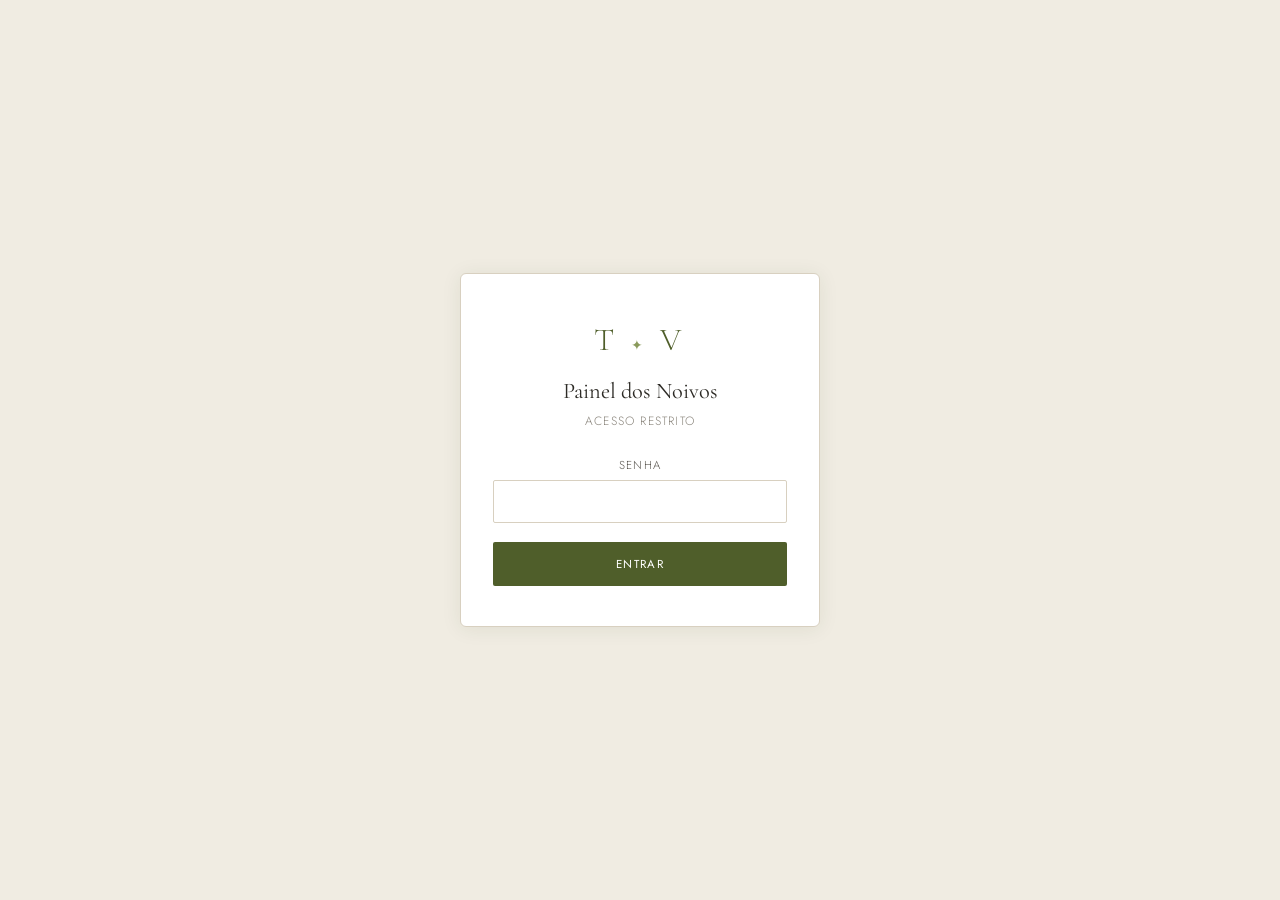
==== commit f6af4e81: "Atualizando frontEnd" ====
--- a/templates/admin.html
+++ b/templates/admin.html
@@ -19,7 +19,7 @@
       <p class="login-subtitle">Acesso restrito</p>
       <div class="form-group">
         <label class="form-label">Senha</label>
-        <input class="form-input" type="password" id="adminPassword" placeholder="••••••••" />
+        <input class="form-input" type="password" id="adminPassword" placeholder="" />
       </div>
       <p class="login-error hidden" id="loginError">Senha incorreta.</p>
       <button class="btn-primary btn-block" id="loginBtn">Entrar</button>
@@ -144,7 +144,7 @@
         <div class="item-modal-fields">
           <div class="form-group">
             <label class="form-label">Nome da experiência <span class="required">*</span></label>
-            <input class="form-input" type="text" id="itemName" placeholder="Ex: Bondinho do Pão de Açúcar" />
+            <input class="form-input" type="text" id="itemName" placeholder="" />
           </div>
           <div class="form-group">
             <label class="form-label">Descrição</label>
@@ -169,6 +169,15 @@
               </select>
             </div>
           </div>
+          <div class="form-group">
+              <label class="form-label">Tipo de item</label>
+              <select class="form-input" id="itemParentId">
+                <option value="">Destino principal (raiz)</option>
+              </select>
+              <p style="font-size:.68rem;color:var(--text-light);margin-top:.3rem">
+                Selecione um destino principal se este for um passeio/experiência dentro de uma viagem.
+              </p>
+          </div>
           <div class="form-row">
             <div class="form-group">
               <label class="form-label">Ordem de exibição</label>
--- a/static/css/main.css
+++ b/static/css/main.css
@@ -5,9 +5,9 @@
   --olive-3: #4f5e2a;
   --olive-4: #3d4d1e;
   --olive-dark: #2c3a12;
-  --cream:   #f8f6f0;
-  --cream-2: #f0ece2;
-  --cream-3: #e8e0d0;
+  --cream:      #f8f6f0;
+  --cream-2:    #f0ece2;
+  --cream-3:    #e8e0d0;
   --warm-white: #fdfbf7;
   --text-dark:  #2c2a25;
   --text-mid:   #5a5650;
@@ -25,174 +25,310 @@
 }
 
 /* ─── Reset ──────────────────────────────────────────────────────────────────── */
-*,*::before,*::after{box-sizing:border-box;margin:0;padding:0}
-html{scroll-behavior:smooth}
-body{font-family:var(--font-body);background:var(--warm-white);color:var(--text-dark);font-weight:300;line-height:1.6;-webkit-font-smoothing:antialiased}
-img{display:block;max-width:100%}
-button{cursor:pointer;border:none;background:none;font-family:var(--font-body)}
-input,textarea,select{font-family:var(--font-body)}
-.hidden{display:none!important}
+*,*::before,*::after { box-sizing: border-box; margin: 0; padding: 0; }
+html { scroll-behavior: smooth; }
+body { font-family: var(--font-body); background: var(--warm-white); color: var(--text-dark);
+       font-weight: 300; line-height: 1.6; -webkit-font-smoothing: antialiased; }
+img  { display: block; max-width: 100%; }
+button { cursor: pointer; border: none; background: none; font-family: var(--font-body); }
+input, textarea, select { font-family: var(--font-body); }
+.hidden { display: none !important; }
 
 /* ─── Header ─────────────────────────────────────────────────────────────────── */
-.site-header{position:relative;background:var(--cream);padding:4rem 1.5rem 3rem;text-align:center;border-bottom:1px solid var(--border);overflow:hidden}
-
-.header-leaves{position:absolute;top:0;width:220px;height:180px;
-  background-image:url("data:image/svg+xml,%3Csvg xmlns='http://www.w3.org/2000/svg' viewBox='0 0 200 180'%3E%3Cellipse cx='60' cy='30' rx='35' ry='18' fill='%238a9a5b' opacity='0.25' transform='rotate(-20 60 30)'/%3E%3Cellipse cx='110' cy='20' rx='28' ry='14' fill='%236b7c3f' opacity='0.2' transform='rotate(15 110 20)'/%3E%3Cellipse cx='150' cy='50' rx='32' ry='16' fill='%234f5e2a' opacity='0.18' transform='rotate(-30 150 50)'/%3E%3Cellipse cx='40' cy='70' rx='22' ry='11' fill='%238a9a5b' opacity='0.2' transform='rotate(10 40 70)'/%3E%3Cellipse cx='90' cy='60' rx='26' ry='13' fill='%236b7c3f' opacity='0.15' transform='rotate(-10 90 60)'/%3E%3Cpath d='M80 90 Q100 30 130 10' stroke='%234f5e2a' stroke-width='1.5' fill='none' opacity='0.3'/%3E%3Cpath d='M60 80 Q40 40 70 5' stroke='%236b7c3f' stroke-width='1' fill='none' opacity='0.25'/%3E%3C/svg%3E");
-  background-repeat:no-repeat;background-size:contain}
-.header-leaves--left{left:0}
-.header-leaves--right{right:0;transform:scaleX(-1)}
-
-.header-inner{position:relative;z-index:1;max-width:600px;margin:0 auto}
-
-.header-eyebrow{font-size:.7rem;letter-spacing:.2em;text-transform:uppercase;color:var(--olive-2);margin-bottom:1.2rem}
-.header-monogram{font-family:var(--font-display);font-size:2.8rem;font-weight:300;color:var(--olive-3);letter-spacing:.15em;line-height:1;margin-bottom:.6rem}
-.monogram-divider{font-size:1rem;color:var(--olive-1);vertical-align:middle}
-.header-title{font-family:var(--font-display);font-size:2.4rem;font-weight:400;color:var(--text-dark);margin-bottom:.3rem;letter-spacing:.02em}
-.header-title em{font-style:italic;color:var(--olive-2)}
-.header-subtitle{font-size:.72rem;letter-spacing:.22em;text-transform:uppercase;color:var(--text-light);margin-bottom:1.5rem}
-.header-divider{width:60px;height:1px;background:var(--olive-2);margin:0 auto 1.2rem}
-.header-note{font-size:.88rem;color:var(--text-mid);line-height:1.7}
-
-/* ─── Trip Banner ────────────────────────────────────────────────────────────── */
-.trip-banner{background:var(--olive-3);color:white;padding:.9rem 1.5rem}
-.trip-banner__inner{max-width:900px;margin:0 auto;display:flex;flex-direction:column;gap:.5rem}
-.trip-banner__text{display:flex;justify-content:space-between;align-items:baseline}
-.trip-banner__label{font-size:.68rem;letter-spacing:.14em;text-transform:uppercase;opacity:.8}
-.trip-banner__values{font-family:var(--font-display);font-size:1rem;font-weight:400}
-.trip-banner__bar-wrap{display:flex;align-items:center;gap:.8rem}
-.trip-banner__bar{flex:1;height:4px;background:rgba(255,255,255,.25);border-radius:4px;overflow:hidden}
-.trip-banner__fill{height:100%;background:white;border-radius:4px;transition:width .8s ease}
-.trip-banner__pct{font-size:.78rem;font-weight:500;min-width:36px;text-align:right;opacity:.9}
+.site-header {
+  position: relative;
+  background: var(--cream);
+  padding: 4rem 1.5rem 3.5rem;
+  text-align: center;
+  border-bottom: 1px solid var(--border);
+  overflow: hidden;
+}
+
+.header-leaves {
+  position: absolute; top: 0; width: 220px; height: 180px;
+  background-image: url("data:image/svg+xml,%3Csvg xmlns='http://www.w3.org/2000/svg' viewBox='0 0 200 180'%3E%3Cellipse cx='60' cy='30' rx='35' ry='18' fill='%238a9a5b' opacity='0.25' transform='rotate(-20 60 30)'/%3E%3Cellipse cx='110' cy='20' rx='28' ry='14' fill='%236b7c3f' opacity='0.2' transform='rotate(15 110 20)'/%3E%3Cellipse cx='150' cy='50' rx='32' ry='16' fill='%234f5e2a' opacity='0.18' transform='rotate(-30 150 50)'/%3E%3Cellipse cx='40' cy='70' rx='22' ry='11' fill='%238a9a5b' opacity='0.2' transform='rotate(10 40 70)'/%3E%3Cellipse cx='90' cy='60' rx='26' ry='13' fill='%236b7c3f' opacity='0.15' transform='rotate(-10 90 60)'/%3E%3Cpath d='M80 90 Q100 30 130 10' stroke='%234f5e2a' stroke-width='1.5' fill='none' opacity='0.3'/%3E%3Cpath d='M60 80 Q40 40 70 5' stroke='%236b7c3f' stroke-width='1' fill='none' opacity='0.25'/%3E%3C/svg%3E");
+  background-repeat: no-repeat; background-size: contain;
+}
+.header-leaves--left  { left: 0; }
+.header-leaves--right { right: 0; transform: scaleX(-1); }
+
+.header-inner { position: relative; z-index: 1; max-width: 620px; margin: 0 auto; }
+
+.header-eyebrow { font-size: .7rem; letter-spacing: .2em; text-transform: uppercase;
+                  color: var(--olive-2); margin-bottom: 1.2rem; }
+.header-monogram { font-family: var(--font-display); font-size: 2.8rem; font-weight: 300;
+                   color: var(--olive-3); letter-spacing: .15em; line-height: 1; margin-bottom: .6rem; }
+.monogram-divider { font-size: 1rem; color: var(--olive-1); vertical-align: middle; }
+.header-title { font-family: var(--font-display); font-size: 2.4rem; font-weight: 400;
+                color: var(--text-dark); margin-bottom: .3rem; letter-spacing: .02em; }
+.header-title em { font-style: italic; color: var(--olive-2); }
+.header-subtitle { font-size: .72rem; letter-spacing: .22em; text-transform: uppercase;
+                   color: var(--text-light); margin-bottom: 1.5rem; }
+.header-divider { width: 60px; height: 1px; background: var(--olive-2); margin: 0 auto 1.6rem; }
+
+/* ─── Drop Cap & Note ─────────────────────────────────────────────────────────── */
+.header-note {
+  text-align: left;
+  max-width: 480px;
+  margin: 0 auto;
+}
+.header-note p {
+  font-size: .92rem;
+  color: var(--text-mid);
+  line-height: 1.85;
+  margin-bottom: .8rem;
+}
+.header-note p:last-child { margin-bottom: 0; }
+
+.drop-cap {
+  float: left;
+  font-family: var(--font-display);
+  font-size: 4.2rem;
+  font-weight: 400;
+  line-height: .78;
+  color: var(--olive-3);
+  margin-right: .12em;
+  margin-top: .08em;
+  padding-bottom: .05em;
+}
 
 /* ─── Main / Catalog ─────────────────────────────────────────────────────────── */
-.site-main{max-width:1050px;margin:0 auto;padding:2.5rem 1.5rem 5rem}
-
-.catalog-loading{display:flex;flex-direction:column;align-items:center;gap:1rem;padding:4rem 0;color:var(--text-light);font-size:.85rem}
-.catalog-empty{text-align:center;padding:3rem;color:var(--text-light);font-size:.9rem}
-
-.catalog-grid{display:grid;grid-template-columns:repeat(auto-fill,minmax(280px,1fr));gap:1.8rem}
-
-/* ─── Travel Card ────────────────────────────────────────────────────────────── */
-.travel-card{background:white;border:1px solid var(--border);border-radius:var(--radius-lg);overflow:hidden;cursor:pointer;display:flex;flex-direction:column;transition:var(--transition);animation:fadeUp .4s ease both}
-.travel-card:hover{box-shadow:var(--shadow-hover);transform:translateY(-4px);border-color:var(--olive-1)}
-.travel-card--complete{opacity:.6;cursor:default;pointer-events:none}
-
-@keyframes fadeUp{from{opacity:0;transform:translateY(14px)}to{opacity:1;transform:translateY(0)}}
-
-.travel-card__img-wrap{position:relative;width:100%;padding-top:75%;overflow:hidden;background:var(--cream-2)}
-.travel-card__img{position:absolute;inset:0;width:100%;height:100%;object-fit:cover;transition:transform .4s ease}
-.travel-card:hover .travel-card__img{transform:scale(1.04)}
-.travel-card__img-placeholder{position:absolute;inset:0;display:flex;align-items:center;justify-content:center;font-size:2.5rem;color:var(--olive-1);opacity:.4}
-.travel-card__category-badge{position:absolute;top:.8rem;left:.8rem;background:rgba(44,58,18,.75);color:white;font-size:.6rem;letter-spacing:.12em;text-transform:uppercase;padding:.25rem .6rem;border-radius:50px;backdrop-filter:blur(4px)}
-.travel-card__complete-badge{position:absolute;top:.8rem;right:.8rem;background:var(--olive-3);color:white;font-size:.6rem;letter-spacing:.1em;text-transform:uppercase;padding:.25rem .6rem;border-radius:50px}
-
-.travel-card__body{padding:1.2rem 1.3rem 1.5rem;flex:1;display:flex;flex-direction:column}
-.travel-card__name{font-family:var(--font-display);font-size:1.25rem;font-weight:500;color:var(--text-dark);margin-bottom:.4rem;line-height:1.3}
-.travel-card__desc{font-size:.78rem;color:var(--text-light);line-height:1.6;flex:1;margin-bottom:1rem}
-
-/* Progress bar inside card */
-.card-progress{margin-bottom:1rem}
-.card-progress__header{display:flex;justify-content:space-between;align-items:baseline;margin-bottom:.4rem}
-.card-progress__raised{font-family:var(--font-display);font-size:1rem;color:var(--olive-3);font-weight:500}
-.card-progress__goal{font-size:.72rem;color:var(--text-light)}
-.card-progress__track{height:5px;background:var(--cream-3);border-radius:4px;overflow:hidden}
-.card-progress__fill{height:100%;background:linear-gradient(90deg,var(--olive-2),var(--olive-1));border-radius:4px;transition:width .6s ease}
-.card-progress__pct{font-size:.68rem;color:var(--text-light);margin-top:.3rem;text-align:right}
-
-.travel-card__btn{font-size:.7rem;letter-spacing:.12em;text-transform:uppercase;color:white;background:var(--olive-3);border:none;padding:.6rem 1.2rem;border-radius:var(--radius);width:100%;transition:var(--transition);cursor:pointer;font-family:var(--font-body)}
-.travel-card__btn:hover{background:var(--olive-4)}
-.travel-card__btn--complete{background:var(--cream-2);color:var(--text-light);cursor:default}
+.site-main { max-width: 1050px; margin: 0 auto; padding: 3rem 1.5rem 5rem; }
+
+.catalog-loading { display: flex; flex-direction: column; align-items: center;
+                   gap: 1rem; padding: 4rem 0; color: var(--text-light); font-size: .85rem; }
+.catalog-empty   { text-align: center; padding: 3rem; color: var(--text-light); font-size: .9rem; }
+
+/* ─── Featured (root) item ───────────────────────────────────────────────────── */
+.featured-section { margin-bottom: 3rem; }
+
+.featured-card {
+  background: white;
+  border: 1px solid var(--border);
+  border-radius: var(--radius-lg);
+  overflow: hidden;
+  display: grid;
+  grid-template-columns: 1fr 1fr;
+  min-height: 320px;
+  box-shadow: var(--shadow);
+  cursor: pointer;
+  transition: var(--transition);
+  animation: fadeUp .4s ease both;
+}
+.featured-card:hover { box-shadow: var(--shadow-hover); transform: translateY(-3px); border-color: var(--olive-1); }
+.featured-card--complete { opacity: .7; cursor: default; pointer-events: none; }
+
+.featured-card__img-wrap { position: relative; overflow: hidden; background: var(--cream-2); }
+.featured-card__img { width: 100%; height: 100%; object-fit: cover; transition: transform .5s ease; }
+.featured-card:hover .featured-card__img { transform: scale(1.04); }
+.featured-card__img-placeholder { width: 100%; height: 100%; display: flex; align-items: center;
+                                   justify-content: center; font-size: 4rem; color: var(--olive-1); opacity: .3; }
+.featured-card__badge { position: absolute; top: 1rem; left: 1rem; background: var(--olive-3);
+                        color: white; font-size: .6rem; letter-spacing: .14em; text-transform: uppercase;
+                        padding: .3rem .8rem; border-radius: 50px; }
+
+.featured-card__body { padding: 2rem 2rem 2rem; display: flex; flex-direction: column; justify-content: center; }
+.featured-card__eyebrow { font-size: .65rem; letter-spacing: .18em; text-transform: uppercase;
+                           color: var(--olive-2); margin-bottom: .5rem; }
+.featured-card__name { font-family: var(--font-display); font-size: 1.9rem; font-weight: 400;
+                        color: var(--text-dark); line-height: 1.2; margin-bottom: .7rem; }
+.featured-card__desc { font-size: .85rem; color: var(--text-light); line-height: 1.7; flex: 1; margin-bottom: 1.2rem; }
+
+.featured-progress { margin-bottom: 1.4rem; }
+.featured-progress__header { display: flex; justify-content: space-between; align-items: baseline; margin-bottom: .5rem; }
+.featured-progress__raised { font-family: var(--font-display); font-size: 1.3rem; color: var(--olive-3); font-weight: 500; }
+.featured-progress__goal   { font-size: .75rem; color: var(--text-light); }
+.featured-progress__track  { height: 6px; background: var(--cream-3); border-radius: 4px; overflow: hidden; }
+.featured-progress__fill   { height: 100%; background: linear-gradient(90deg, var(--olive-3), var(--olive-1));
+                              border-radius: 4px; transition: width .8s ease; }
+.featured-progress__pct    { font-size: .7rem; color: var(--text-light); margin-top: .3rem; }
+
+/* ─── Sub-items section ──────────────────────────────────────────────────────── */
+.sub-section { margin-bottom: 1.5rem; }
+.sub-section__title {
+  font-size: .68rem; letter-spacing: .18em; text-transform: uppercase;
+  color: var(--text-light); margin-bottom: 1rem;
+  display: flex; align-items: center; gap: .8rem;
+}
+.sub-section__title::after {
+  content: ''; flex: 1; height: 1px; background: var(--border);
+}
+
+.sub-grid { display: grid; grid-template-columns: repeat(auto-fill, minmax(240px, 1fr)); gap: 1.2rem; }
+
+/* ─── Travel Card (sub-items) ────────────────────────────────────────────────── */
+.travel-card {
+  background: white; border: 1px solid var(--border); border-radius: var(--radius-lg);
+  overflow: hidden; cursor: pointer; display: flex; flex-direction: column;
+  transition: var(--transition); animation: fadeUp .35s ease both;
+}
+.travel-card:hover { box-shadow: var(--shadow-hover); transform: translateY(-3px); border-color: var(--olive-1); }
+.travel-card--complete { opacity: .6; cursor: default; pointer-events: none; }
+
+@keyframes fadeUp { from { opacity: 0; transform: translateY(14px); } to { opacity: 1; transform: translateY(0); } }
+
+.travel-card__img-wrap { position: relative; width: 100%; padding-top: 75%; overflow: hidden; background: var(--cream-2); }
+.travel-card__img { position: absolute; inset: 0; width: 100%; height: 100%; object-fit: cover; transition: transform .4s ease; }
+.travel-card:hover .travel-card__img { transform: scale(1.05); }
+.travel-card__img-placeholder { position: absolute; inset: 0; display: flex; align-items: center;
+                                 justify-content: center; font-size: 2rem; color: var(--olive-1); opacity: .35; }
+.travel-card__cat-badge { position: absolute; top: .7rem; left: .7rem; background: rgba(44,58,18,.72);
+                           color: white; font-size: .58rem; letter-spacing: .12em; text-transform: uppercase;
+                           padding: .22rem .55rem; border-radius: 50px; backdrop-filter: blur(4px); }
+.travel-card__complete-badge { position: absolute; top: .7rem; right: .7rem; background: var(--olive-3);
+                                color: white; font-size: .58rem; letter-spacing: .1em; text-transform: uppercase;
+                                padding: .22rem .55rem; border-radius: 50px; }
+
+.travel-card__body { padding: 1rem 1.1rem 1.3rem; flex: 1; display: flex; flex-direction: column; }
+.travel-card__name { font-family: var(--font-display); font-size: 1.15rem; font-weight: 500;
+                     color: var(--text-dark); margin-bottom: .35rem; line-height: 1.3; }
+.travel-card__desc { font-size: .76rem; color: var(--text-light); line-height: 1.6; flex: 1; margin-bottom: .9rem; }
+
+.card-progress { margin-bottom: .9rem; }
+.card-progress__header { display: flex; justify-content: space-between; align-items: baseline; margin-bottom: .35rem; }
+.card-progress__raised  { font-family: var(--font-display); font-size: .95rem; color: var(--olive-3); font-weight: 500; }
+.card-progress__goal    { font-size: .68rem; color: var(--text-light); }
+.card-progress__track   { height: 4px; background: var(--cream-3); border-radius: 4px; overflow: hidden; }
+.card-progress__fill    { height: 100%; background: linear-gradient(90deg, var(--olive-2), var(--olive-1));
+                           border-radius: 4px; transition: width .6s ease; }
+.card-progress__pct     { font-size: .65rem; color: var(--text-light); margin-top: .25rem; text-align: right; }
+
+.travel-card__btn { font-size: .68rem; letter-spacing: .12em; text-transform: uppercase;
+                    color: white; background: var(--olive-3); border: none; padding: .55rem 1rem;
+                    border-radius: var(--radius); width: 100%; transition: var(--transition);
+                    cursor: pointer; font-family: var(--font-body); }
+.travel-card__btn:hover { background: var(--olive-4); }
+.travel-card__btn--complete { background: var(--cream-2); color: var(--text-light); cursor: default; }
+
+/* ─── Separator between root sections ────────────────────────────────────────── */
+.catalog-separator { border: none; border-top: 1px solid var(--border); margin: 2.5rem 0; }
 
 /* ─── Modal ──────────────────────────────────────────────────────────────────── */
-.modal-overlay{position:fixed;inset:0;background:rgba(44,42,37,.55);backdrop-filter:blur(3px);z-index:1000;display:flex;align-items:center;justify-content:center;padding:1rem;animation:fadeIn .2s ease}
-@keyframes fadeIn{from{opacity:0}to{opacity:1}}
-
-.modal{background:var(--warm-white);border-radius:var(--radius-lg);padding:2.5rem 2rem;width:100%;max-width:440px;position:relative;max-height:90vh;overflow-y:auto;animation:slideUp .25s ease}
-.modal--wide{max-width:680px}
-@keyframes slideUp{from{transform:translateY(20px);opacity:0}to{transform:none;opacity:1}}
-
-.modal-close{position:absolute;top:1rem;right:1.2rem;font-size:1.5rem;color:var(--text-light);line-height:1;transition:var(--transition)}
-.modal-close:hover{color:var(--text-dark)}
-
-.modal-eyebrow{font-size:.65rem;letter-spacing:.2em;text-transform:uppercase;color:var(--olive-2);margin-bottom:.4rem}
-.modal-item-name{font-family:var(--font-display);font-size:1.7rem;font-weight:400;color:var(--text-dark);margin-bottom:1rem}
-.modal-section-title{font-family:var(--font-display);font-size:1.5rem;font-weight:400;color:var(--text-dark);margin-bottom:1.2rem}
-.modal-question{font-size:.75rem;letter-spacing:.08em;text-transform:uppercase;color:var(--text-mid);margin-bottom:.8rem}
-
-/* Mini progress inside modal */
-.modal-progress-mini{margin-bottom:1.4rem}
-.modal-progress-mini__bar{height:4px;background:var(--cream-3);border-radius:4px;overflow:hidden;margin-bottom:.35rem}
-.modal-progress-mini__fill{height:100%;background:linear-gradient(90deg,var(--olive-2),var(--olive-1));border-radius:4px;transition:width .6s ease}
-.modal-progress-mini__text{font-size:.75rem;color:var(--text-light)}
-
-/* Amount suggestions */
-.amount-suggestions{display:flex;flex-wrap:wrap;gap:.5rem;margin-bottom:.8rem}
-.amount-chip{font-size:.8rem;border:1px solid var(--border);border-radius:50px;padding:.35rem .9rem;color:var(--text-mid);cursor:pointer;transition:var(--transition);background:white}
-.amount-chip:hover{border-color:var(--olive-2);color:var(--olive-2)}
-.amount-chip.selected{background:var(--olive-3);border-color:var(--olive-3);color:white}
-
-.amount-custom{display:flex;align-items:center;border:1px solid var(--border);border-radius:var(--radius);overflow:hidden;margin-bottom:1.2rem;background:white}
-.amount-prefix{padding:.65rem .8rem;font-size:.9rem;color:var(--text-light);border-right:1px solid var(--border)}
-.amount-input{flex:1;border:none;padding:.65rem .8rem;font-size:.95rem;color:var(--text-dark);background:transparent;outline:none;font-family:var(--font-body);font-weight:300}
-.amount-input::placeholder{color:var(--text-light)}
-
-/* Step 2 */
-.step2-actions{display:flex;gap:.8rem;justify-content:flex-end;margin-top:.5rem}
-
-/* Step 3 */
-.confirmation-icon{width:52px;height:52px;border-radius:50%;background:var(--olive-3);color:white;display:flex;align-items:center;justify-content:center;font-size:1.4rem;margin:0 auto 1.2rem}
-.confirmation-text{font-size:.9rem;color:var(--text-mid);line-height:1.7;text-align:center;margin-bottom:1rem}
-.s3-message{background:var(--cream);border-left:2px solid var(--olive-2);padding:.7rem 1rem;margin-top:.8rem;border-radius:var(--radius)}
-.s3-message__text{font-size:.85rem;font-style:italic;color:var(--text-mid)}
-.pix-copy-wrap{text-align:center}
-
-/* Pix box */
-.pix-box{display:flex;gap:1.2rem;align-items:flex-start;background:var(--cream);border:1px solid var(--border);border-radius:var(--radius-lg);padding:1.2rem;margin:1rem 0}
-.pix-qr{flex-shrink:0;width:110px;height:110px;display:flex;align-items:center;justify-content:center;background:white;border-radius:var(--radius);border:1px solid var(--border)}
-.pix-qr img{width:100px;height:100px}
-.pix-details{flex:1}
-.pix-detail-row{margin-bottom:.6rem}
-.pix-label{display:block;font-size:.62rem;letter-spacing:.12em;text-transform:uppercase;color:var(--text-light);margin-bottom:.1rem}
-.pix-value{font-size:.88rem;color:var(--text-dark);font-weight:400}
-.pix-key-value{color:var(--olive-3);font-weight:500;word-break:break-all}
+.modal-overlay { position: fixed; inset: 0; background: rgba(44,42,37,.55);
+                 backdrop-filter: blur(3px); z-index: 1000; display: flex;
+                 align-items: center; justify-content: center; padding: 1rem;
+                 animation: fadeIn .2s ease; }
+@keyframes fadeIn { from { opacity: 0; } to { opacity: 1; } }
+
+.modal { background: var(--warm-white); border-radius: var(--radius-lg); padding: 2.5rem 2rem;
+         width: 100%; max-width: 440px; position: relative; max-height: 90vh;
+         overflow-y: auto; animation: slideUp .25s ease; }
+.modal--wide { max-width: 680px; }
+@keyframes slideUp { from { transform: translateY(20px); opacity: 0; } to { transform: none; opacity: 1; } }
+
+.modal-close { position: absolute; top: 1rem; right: 1.2rem; font-size: 1.5rem;
+               color: var(--text-light); line-height: 1; transition: var(--transition); }
+.modal-close:hover { color: var(--text-dark); }
+
+.modal-eyebrow    { font-size: .65rem; letter-spacing: .2em; text-transform: uppercase; color: var(--olive-2); margin-bottom: .4rem; }
+.modal-item-name  { font-family: var(--font-display); font-size: 1.7rem; font-weight: 400; color: var(--text-dark); margin-bottom: 1rem; }
+.modal-section-title { font-family: var(--font-display); font-size: 1.5rem; font-weight: 400; color: var(--text-dark); margin-bottom: 1.2rem; }
+.modal-question   { font-size: .75rem; letter-spacing: .08em; text-transform: uppercase; color: var(--text-mid); margin-bottom: .8rem; }
+
+.modal-progress-mini { margin-bottom: 1.4rem; }
+.modal-progress-mini__bar  { height: 4px; background: var(--cream-3); border-radius: 4px; overflow: hidden; margin-bottom: .35rem; }
+.modal-progress-mini__fill { height: 100%; background: linear-gradient(90deg, var(--olive-2), var(--olive-1)); border-radius: 4px; transition: width .6s ease; }
+.modal-progress-mini__text { font-size: .75rem; color: var(--text-light); }
+
+.amount-suggestions { display: flex; flex-wrap: wrap; gap: .5rem; margin-bottom: .8rem; }
+.amount-chip { font-size: .8rem; border: 1px solid var(--border); border-radius: 50px;
+               padding: .35rem .9rem; color: var(--text-mid); cursor: pointer;
+               transition: var(--transition); background: white; }
+.amount-chip:hover { border-color: var(--olive-2); color: var(--olive-2); }
+.amount-chip.selected { background: var(--olive-3); border-color: var(--olive-3); color: white; }
+
+.amount-custom { display: flex; align-items: center; border: 1px solid var(--border);
+                 border-radius: var(--radius); overflow: hidden; margin-bottom: 1.2rem; background: white; }
+.amount-prefix { padding: .65rem .8rem; font-size: .9rem; color: var(--text-light); border-right: 1px solid var(--border); }
+.amount-input  { flex: 1; border: none; padding: .65rem .8rem; font-size: .95rem;
+                 color: var(--text-dark); background: transparent; outline: none;
+                 font-family: var(--font-body); font-weight: 300; }
+.amount-input::placeholder { color: var(--text-light); }
+
+.step2-actions { display: flex; gap: .8rem; justify-content: flex-end; margin-top: .5rem; }
+
+.confirmation-icon { width: 52px; height: 52px; border-radius: 50%; background: var(--olive-3);
+                     color: white; display: flex; align-items: center; justify-content: center;
+                     font-size: 1.4rem; margin: 0 auto 1.2rem; }
+.confirmation-text { font-size: .9rem; color: var(--text-mid); line-height: 1.7; text-align: center; margin-bottom: 1rem; }
+
+.s3-message { background: var(--cream); border-left: 2px solid var(--olive-2);
+              padding: .7rem 1rem; margin-top: .8rem; border-radius: var(--radius); }
+.s3-message__text { font-size: .85rem; font-style: italic; color: var(--text-mid); }
+.pix-copy-wrap { text-align: center; }
+
+.pix-box { display: flex; gap: 1.2rem; align-items: flex-start; background: var(--cream);
+           border: 1px solid var(--border); border-radius: var(--radius-lg); padding: 1.2rem; margin: 1rem 0; }
+.pix-qr  { flex-shrink: 0; width: 110px; height: 110px; display: flex; align-items: center;
+            justify-content: center; background: white; border-radius: var(--radius); border: 1px solid var(--border); }
+.pix-qr img    { width: 100px; height: 100px; }
+.pix-details   { flex: 1; }
+.pix-detail-row { margin-bottom: .6rem; }
+.pix-label     { display: block; font-size: .62rem; letter-spacing: .12em; text-transform: uppercase;
+                 color: var(--text-light); margin-bottom: .1rem; }
+.pix-value     { font-size: .88rem; color: var(--text-dark); font-weight: 400; }
+.pix-key-value { color: var(--olive-3); font-weight: 500; word-break: break-all; }
 
 /* ─── Forms ──────────────────────────────────────────────────────────────────── */
-.form-group{margin-bottom:1.2rem}
-.form-group--check{display:flex;align-items:center;gap:.5rem;margin-bottom:.8rem}
-.form-label{display:block;font-size:.72rem;letter-spacing:.1em;text-transform:uppercase;color:var(--text-mid);margin-bottom:.4rem}
-.form-input,.form-textarea,select.form-input{width:100%;padding:.65rem .85rem;border:1px solid var(--border);border-radius:var(--radius);font-size:.88rem;color:var(--text-dark);background:white;transition:var(--transition);font-family:var(--font-body);font-weight:300}
-.form-input:focus,.form-textarea:focus{outline:none;border-color:var(--olive-2);box-shadow:0 0 0 2px rgba(107,124,63,.1)}
-.form-textarea{resize:vertical}
-.form-row{display:grid;grid-template-columns:1fr 1fr;gap:1rem}
-.required{color:var(--olive-2)}
-.optional{color:var(--text-light);font-size:.65em}
+.form-group      { margin-bottom: 1.2rem; }
+.form-group--check { display: flex; align-items: center; gap: .5rem; margin-bottom: .8rem; }
+.form-label      { display: block; font-size: .72rem; letter-spacing: .1em; text-transform: uppercase;
+                   color: var(--text-mid); margin-bottom: .4rem; }
+.form-input, .form-textarea, select.form-input {
+  width: 100%; padding: .65rem .85rem; border: 1px solid var(--border); border-radius: var(--radius);
+  font-size: .88rem; color: var(--text-dark); background: white; transition: var(--transition);
+  font-family: var(--font-body); font-weight: 300;
+}
+.form-input:focus, .form-textarea:focus {
+  outline: none; border-color: var(--olive-2); box-shadow: 0 0 0 2px rgba(107,124,63,.1);
+}
+.form-textarea { resize: vertical; }
+.form-row      { display: grid; grid-template-columns: 1fr 1fr; gap: 1rem; }
+.required      { color: var(--olive-2); }
+.optional      { color: var(--text-light); font-size: .65em; }
 
 /* ─── Buttons ─────────────────────────────────────────────────────────────────── */
-.btn-primary{background:var(--olive-3);color:white;font-family:var(--font-body);font-size:.72rem;letter-spacing:.12em;text-transform:uppercase;padding:.8rem 1.8rem;border-radius:var(--radius);transition:var(--transition);border:1px solid transparent}
-.btn-primary:hover{background:var(--olive-4)}
-.btn-primary:disabled{opacity:.4;cursor:not-allowed}
-.btn-secondary{background:transparent;color:var(--text-mid);font-family:var(--font-body);font-size:.72rem;letter-spacing:.12em;text-transform:uppercase;padding:.8rem 1.4rem;border-radius:var(--radius);border:1px solid var(--border);transition:var(--transition)}
-.btn-secondary:hover{border-color:var(--text-mid);color:var(--text-dark)}
-.btn-block{width:100%}
-.btn-copy{font-size:.72rem;letter-spacing:.1em;text-transform:uppercase;color:var(--olive-3);border:1px solid var(--olive-2);padding:.5rem 1.2rem;border-radius:50px;transition:var(--transition);background:transparent;cursor:pointer;font-family:var(--font-body)}
-.btn-copy:hover{background:var(--olive-3);color:white}
+.btn-primary   { background: var(--olive-3); color: white; font-family: var(--font-body);
+                 font-size: .72rem; letter-spacing: .12em; text-transform: uppercase;
+                 padding: .8rem 1.8rem; border-radius: var(--radius); transition: var(--transition); border: 1px solid transparent; }
+.btn-primary:hover    { background: var(--olive-4); }
+.btn-primary:disabled { opacity: .4; cursor: not-allowed; }
+.btn-secondary { background: transparent; color: var(--text-mid); font-family: var(--font-body);
+                 font-size: .72rem; letter-spacing: .12em; text-transform: uppercase;
+                 padding: .8rem 1.4rem; border-radius: var(--radius); border: 1px solid var(--border); transition: var(--transition); }
+.btn-secondary:hover { border-color: var(--text-mid); color: var(--text-dark); }
+.btn-block  { width: 100%; }
+.btn-copy   { font-size: .72rem; letter-spacing: .1em; text-transform: uppercase; color: var(--olive-3);
+              border: 1px solid var(--olive-2); padding: .5rem 1.2rem; border-radius: 50px;
+              transition: var(--transition); background: transparent; cursor: pointer; font-family: var(--font-body); }
+.btn-copy:hover { background: var(--olive-3); color: white; }
 
 /* ─── Footer ─────────────────────────────────────────────────────────────────── */
-.site-footer{background:var(--cream);border-top:1px solid var(--border);text-align:center;padding:2.5rem 1.5rem}
-.footer-names{font-family:var(--font-display);font-size:1.5rem;font-style:italic;color:var(--olive-3);margin-bottom:.3rem}
-.footer-date{font-size:.72rem;letter-spacing:.15em;text-transform:uppercase;color:var(--text-light)}
+.site-footer { background: var(--cream); border-top: 1px solid var(--border);
+               text-align: center; padding: 2.5rem 1.5rem; }
+.footer-names { font-family: var(--font-display); font-size: 1.5rem; font-style: italic;
+                color: var(--olive-3); margin-bottom: .3rem; }
+.footer-date  { font-size: .72rem; letter-spacing: .15em; text-transform: uppercase; color: var(--text-light); }
 
 /* ─── Spinner ─────────────────────────────────────────────────────────────────── */
-.spinner{width:28px;height:28px;border:2px solid var(--cream-3);border-top-color:var(--olive-2);border-radius:50%;animation:spin .7s linear infinite}
-@keyframes spin{to{transform:rotate(360deg)}}
+.spinner { width: 28px; height: 28px; border: 2px solid var(--cream-3);
+           border-top-color: var(--olive-2); border-radius: 50%; animation: spin .7s linear infinite; }
+@keyframes spin { to { transform: rotate(360deg); } }
 
 /* ─── Responsive ─────────────────────────────────────────────────────────────── */
-@media(max-width:600px){
-  .header-monogram{font-size:2rem}
-  .header-title{font-size:1.8rem}
-  .catalog-grid{grid-template-columns:1fr;gap:1.2rem}
-  .pix-box{flex-direction:column;align-items:center}
-  .modal{padding:2rem 1.2rem}
-  .form-row{grid-template-columns:1fr}
-  .trip-banner__text{flex-direction:column;gap:.2rem}
-}
+@media (max-width: 700px) {
+  .featured-card { grid-template-columns: 1fr; min-height: unset; }
+  .featured-card__img-wrap { height: 220px; }
+  .featured-card__body { padding: 1.4rem 1.2rem; }
+  .featured-card__name { font-size: 1.5rem; }
+}
+@media (max-width: 600px) {
+  .header-monogram { font-size: 2rem; }
+  .header-title    { font-size: 1.8rem; }
+  .header-note     { text-align: left; }
+  .sub-grid        { grid-template-columns: 1fr; }
+  .pix-box         { flex-direction: column; align-items: center; }
+  .modal           { padding: 2rem 1.2rem; }
+  .form-row        { grid-template-columns: 1fr; }
+  .drop-cap        { font-size: 3.2rem; }
+}
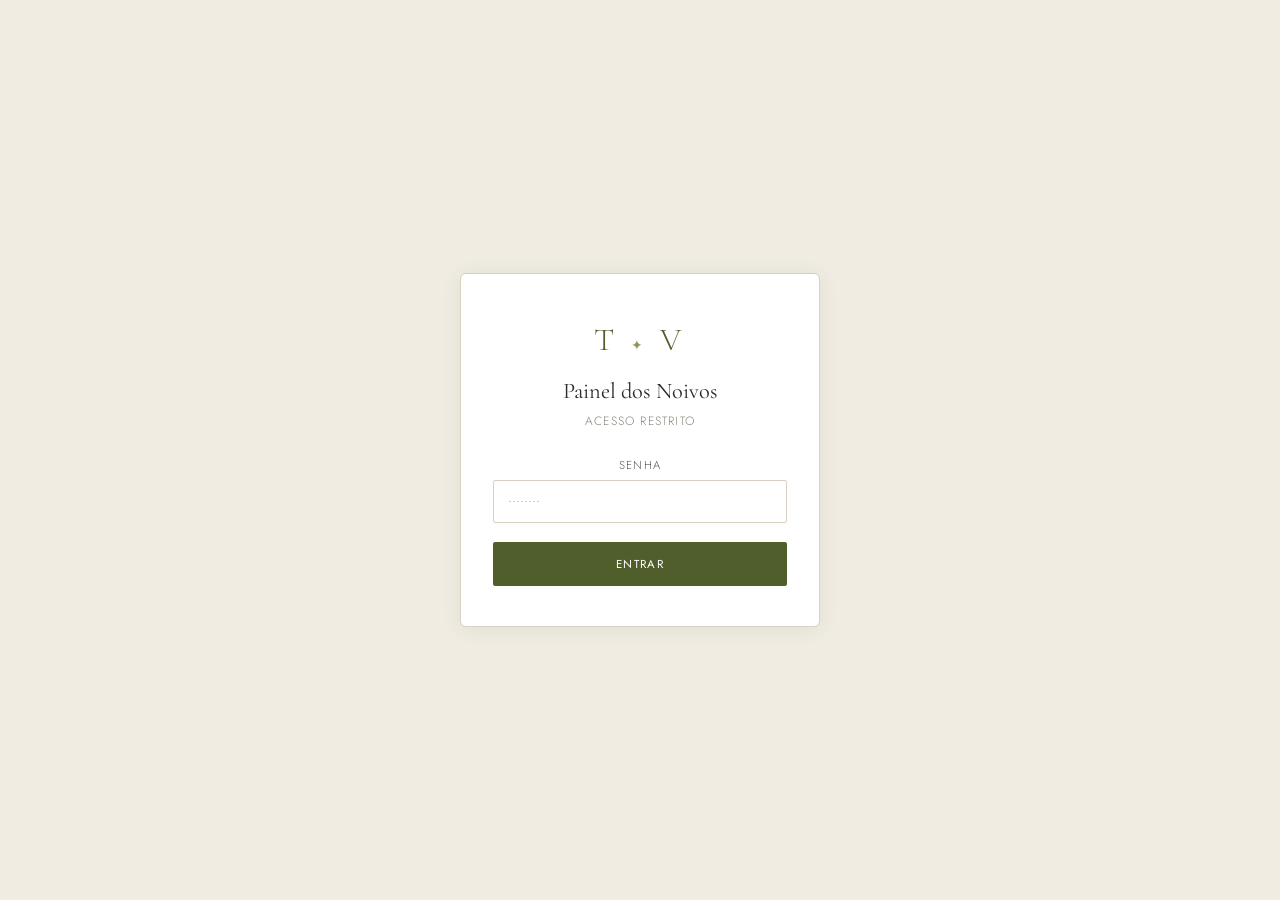
==== commit b57ef71f: "Corrigindo Botoes" ====
--- a/templates/admin.html
+++ b/templates/admin.html
@@ -1,203 +1,178 @@
 <!DOCTYPE html>
 <html lang="pt-BR">
 <head>
-  <meta charset="UTF-8" />
-  <meta name="viewport" content="width=device-width, initial-scale=1.0" />
+  <meta charset="UTF-8"/>
+  <meta name="viewport" content="width=device-width,initial-scale=1.0"/>
   <title>Painel dos Noivos · T & V</title>
-  <link rel="preconnect" href="https://fonts.googleapis.com" />
-  <link href="https://fonts.googleapis.com/css2?family=Cormorant+Garamond:ital,wght@0,300;0,400;0,500;0,600;1,400&family=Jost:wght@300;400;500&display=swap" rel="stylesheet" />
-  <link rel="stylesheet" href="/static/css/main.css" />
-  <link rel="stylesheet" href="/static/css/admin.css" />
+  <link rel="preconnect" href="https://fonts.googleapis.com"/>
+  <link href="https://fonts.googleapis.com/css2?family=Cormorant+Garamond:ital,wght@0,300;0,400;0,500;0,600;1,400&family=Jost:wght@300;400;500&display=swap" rel="stylesheet"/>
+  <link rel="stylesheet" href="/static/css/main.css"/>
+  <link rel="stylesheet" href="/static/css/admin.css"/>
 </head>
 <body class="admin-body">
 
-  <!-- ── Login ── -->
-  <div class="login-screen" id="loginScreen">
-    <div class="login-card">
-      <div class="login-monogram">T <span>✦</span> V</div>
-      <h2 class="login-title">Painel dos Noivos</h2>
-      <p class="login-subtitle">Acesso restrito</p>
-      <div class="form-group">
-        <label class="form-label">Senha</label>
-        <input class="form-input" type="password" id="adminPassword" placeholder="" />
+<!-- Login -->
+<div class="login-screen" id="loginScreen">
+  <div class="login-card">
+    <div class="login-monogram">T <span>✦</span> V</div>
+    <h2 class="login-title">Painel dos Noivos</h2>
+    <p class="login-subtitle">Acesso restrito</p>
+    <div class="form-group">
+      <label class="form-label">Senha</label>
+      <input class="form-input" type="password" id="adminPassword" placeholder="••••••••"/>
+    </div>
+    <p class="login-error hidden" id="loginError">Senha incorreta.</p>
+    <button class="btn-primary btn-block" id="loginBtn">Entrar</button>
+  </div>
+</div>
+
+<!-- Panel -->
+<div class="admin-panel hidden" id="adminPanel">
+  <aside class="admin-sidebar">
+    <div class="sidebar-brand">
+      <span class="sidebar-monogram">T ✦ V</span>
+      <span class="sidebar-label">Painel</span>
+    </div>
+    <nav class="sidebar-nav">
+      <button class="nav-item active" data-tab="dashboard">Visão geral</button>
+      <button class="nav-item" data-tab="items">Experiências</button>
+      <button class="nav-item" data-tab="contributions">Contribuições</button>
+    </nav>
+    <button class="sidebar-logout" id="logoutBtn">Sair</button>
+  </aside>
+
+  <div class="admin-content">
+
+    <!-- Dashboard -->
+    <div class="tab-panel active" id="tab-dashboard">
+      <h2 class="panel-title">Visão Geral</h2>
+      <div class="stats-grid">
+        <div class="stat-card stat-card--highlight"><span class="stat-value" id="stat-raised">—</span><span class="stat-label">Total arrecadado</span></div>
+        <div class="stat-card stat-card--highlight"><span class="stat-value" id="stat-confirmed-val">—</span><span class="stat-label">Pix confirmado</span></div>
+        <div class="stat-card"><span class="stat-value" id="stat-goal">—</span><span class="stat-label">Meta total</span></div>
+        <div class="stat-card"><span class="stat-value" id="stat-contribs">—</span><span class="stat-label">Contribuições</span></div>
       </div>
-      <p class="login-error hidden" id="loginError">Senha incorreta.</p>
-      <button class="btn-primary btn-block" id="loginBtn">Entrar</button>
+      <div class="overall-progress">
+        <div class="overall-progress__header">
+          <span class="overall-progress__label">Progresso geral da viagem</span>
+          <span class="overall-progress__pct" id="overallPct">0%</span>
+        </div>
+        <div class="overall-progress__track"><div class="overall-progress__fill" id="overallFill" style="width:0%"></div></div>
+        <p class="overall-progress__caption" id="overallCaption"></p>
+      </div>
+      <h3 class="panel-subtitle" style="margin-top:2rem">Por experiência</h3>
+      <div class="items-progress-list" id="itemsProgressList"></div>
+      <h3 class="panel-subtitle" style="margin-top:2rem">Últimas contribuições</h3>
+      <div class="contributions-list" id="recentContribs"></div>
     </div>
+
+    <!-- Items -->
+    <div class="tab-panel" id="tab-items">
+      <div class="panel-header">
+        <h2 class="panel-title">Gerenciar Experiências</h2>
+        <button class="btn-primary" id="addItemBtn">+ Nova experiência</button>
+      </div>
+      <div class="items-grid" id="adminItemsGrid"></div>
+    </div>
+
+    <!-- Contributions -->
+    <div class="tab-panel" id="tab-contributions">
+      <h2 class="panel-title">Todas as Contribuições</h2>
+      <div class="panel-filters">
+        <select class="form-input" id="contribFilter" style="max-width:200px">
+          <option value="all">Todos os status</option>
+          <option value="pending">Pendente</option>
+          <option value="confirmed">Confirmado</option>
+        </select>
+      </div>
+      <div class="contributions-list full" id="allContribs"></div>
+    </div>
+
   </div>
+</div>
 
-  <!-- ── Panel ── -->
-  <div class="admin-panel hidden" id="adminPanel">
+<!-- Item Modal -->
+<div class="modal-overlay hidden" id="itemModal">
+  <div class="modal modal--wide">
+    <button class="modal-close" id="itemModalClose">&times;</button>
+    <h3 class="modal-section-title" id="itemModalTitle">Nova Experiência</h3>
+    <input type="hidden" id="editItemId"/>
 
-    <aside class="admin-sidebar">
-      <div class="sidebar-brand">
-        <span class="sidebar-monogram">T ✦ V</span>
-        <span class="sidebar-label">Painel</span>
+    <div class="item-modal-layout">
+      <!-- Photos -->
+      <div class="upload-col">
+        <p class="form-label">Fotos <span class="optional">(até 5)</span></p>
+
+        <!-- Main preview / click area -->
+        <div class="upload-preview" id="uploadPreview">
+          <div class="upload-placeholder" id="uploadPlaceholder">
+            <span class="upload-icon">+</span>
+            <span class="upload-hint">Clique para adicionar foto</span>
+            <span class="upload-hint-sub">JPG, PNG ou WebP · máx. 8MB</span>
+          </div>
+          <img class="upload-main-img hidden" id="uploadMainImg" alt="Preview"/>
+        </div>
+
+        <!-- Thumbnails strip -->
+        <div class="upload-thumbs" id="uploadThumbs"></div>
+
+        <input type="file" id="imageFile" accept="image/jpeg,image/png,image/webp" class="hidden" multiple/>
+        <button class="btn-secondary btn-block" id="chooseFileBtn" style="margin-top:.5rem;font-size:.7rem">
+          Adicionar foto
+        </button>
+        <p class="upload-status" id="uploadStatus"></p>
       </div>
-      <nav class="sidebar-nav">
-        <button class="nav-item active" data-tab="dashboard">Visão geral</button>
-        <button class="nav-item" data-tab="items">Experiências</button>
-        <button class="nav-item" data-tab="contributions">Contribuições</button>
-      </nav>
-      <button class="sidebar-logout" id="logoutBtn">Sair</button>
-    </aside>
 
-    <div class="admin-content">
-
-      <!-- ── Dashboard ── -->
-      <div class="tab-panel active" id="tab-dashboard">
-        <h2 class="panel-title">Visão Geral</h2>
-
-        <!-- Main stats -->
-        <div class="stats-grid" id="statsGrid">
-          <div class="stat-card stat-card--highlight">
-            <span class="stat-value" id="stat-raised">—</span>
-            <span class="stat-label">Total arrecadado</span>
+      <!-- Fields -->
+      <div class="item-modal-fields">
+        <div class="form-group">
+          <label class="form-label">Tipo <span class="required">*</span></label>
+          <select class="form-input" id="itemParentId">
+            <option value="">Destino principal (raiz)</option>
+          </select>
+          <p class="field-hint">Selecione um destino se este for um passeio dentro de uma viagem.</p>
+        </div>
+        <div class="form-group">
+          <label class="form-label">Nome <span class="required">*</span></label>
+          <input class="form-input" type="text" id="itemName" placeholder="Ex: Bondinho do Pão de Açúcar"/>
+        </div>
+        <div class="form-group">
+          <label class="form-label">Descrição</label>
+          <textarea class="form-textarea" id="itemDescription" rows="3" placeholder="Conte um pouco sobre essa experiência..."></textarea>
+        </div>
+        <div class="form-row">
+          <div class="form-group">
+            <label class="form-label">Meta (R$) <span class="required">*</span></label>
+            <input class="form-input" type="number" id="itemGoal" min="1" step="1" placeholder="Ex: 500"/>
           </div>
-          <div class="stat-card stat-card--highlight">
-            <span class="stat-value" id="stat-confirmed-val">—</span>
-            <span class="stat-label">Pix confirmado</span>
-          </div>
-          <div class="stat-card">
-            <span class="stat-value" id="stat-goal">—</span>
-            <span class="stat-label">Meta total</span>
-          </div>
-          <div class="stat-card">
-            <span class="stat-value" id="stat-contribs">—</span>
-            <span class="stat-label">Contribuições</span>
+          <div class="form-group">
+            <label class="form-label">Categoria</label>
+            <select class="form-input" id="itemCategory">
+              <option>Passeio</option><option>Hospedagem</option><option>Gastronomia</option>
+              <option>Transporte</option><option>Aventura</option><option>Cultura</option><option>Viagem</option>
+            </select>
           </div>
         </div>
-
-        <!-- Overall progress bar -->
-        <div class="overall-progress" id="overallProgress">
-          <div class="overall-progress__header">
-            <span class="overall-progress__label">Progresso geral da viagem</span>
-            <span class="overall-progress__pct" id="overallPct">0%</span>
+        <div class="form-row">
+          <div class="form-group">
+            <label class="form-label">Ordem</label>
+            <input class="form-input" type="number" id="itemOrder" min="0" value="0"/>
           </div>
-          <div class="overall-progress__track">
-            <div class="overall-progress__fill" id="overallFill" style="width:0%"></div>
-          </div>
-          <p class="overall-progress__caption" id="overallCaption"></p>
-        </div>
-
-        <!-- Per-item progress -->
-        <h3 class="panel-subtitle" style="margin-top:2rem">Por experiência</h3>
-        <div class="items-progress-list" id="itemsProgressList"></div>
-
-        <!-- Recent contributions -->
-        <h3 class="panel-subtitle" style="margin-top:2rem">Últimas contribuições</h3>
-        <div class="contributions-list" id="recentContribs"></div>
-      </div>
-
-      <!-- ── Items ── -->
-      <div class="tab-panel" id="tab-items">
-        <div class="panel-header">
-          <h2 class="panel-title">Gerenciar Experiências</h2>
-          <button class="btn-primary" id="addItemBtn">+ Nova experiência</button>
-        </div>
-        <div class="items-grid" id="adminItemsGrid"></div>
-      </div>
-
-      <!-- ── Contributions ── -->
-      <div class="tab-panel" id="tab-contributions">
-        <h2 class="panel-title">Todas as Contribuições</h2>
-        <div class="panel-filters">
-          <select class="form-input" id="contribFilter" style="max-width:200px">
-            <option value="all">Todos os status</option>
-            <option value="pending">Pendente</option>
-            <option value="confirmed">Confirmado</option>
-          </select>
-        </div>
-        <div class="contributions-list full" id="allContribs"></div>
-      </div>
-
-    </div>
-  </div>
-
-  <!-- ── Modal: Add/Edit Item ── -->
-  <div class="modal-overlay hidden" id="itemModal">
-    <div class="modal modal--wide">
-      <button class="modal-close" id="itemModalClose">&times;</button>
-      <h3 class="modal-section-title" id="itemModalTitle">Nova Experiência</h3>
-      <input type="hidden" id="editItemId" />
-
-      <div class="item-modal-layout">
-        <!-- Left: image upload -->
-        <div class="upload-area" id="uploadArea">
-          <div class="upload-preview" id="uploadPreview">
-            <div class="upload-placeholder" id="uploadPlaceholder">
-              <span class="upload-icon">+</span>
-              <span class="upload-hint">Clique ou arraste uma foto</span>
-              <span class="upload-hint-sub">JPG, PNG ou WebP · máx. 8MB</span>
-            </div>
-            <img class="upload-img hidden" id="uploadImg" alt="Preview" />
-          </div>
-          <input type="file" id="imageFile" accept="image/jpeg,image/png,image/webp" class="hidden" />
-          <button class="btn-secondary btn-block" id="chooseFileBtn" style="margin-top:0.6rem;font-size:0.7rem">
-            Escolher foto
-          </button>
-          <p class="upload-status" id="uploadStatus"></p>
-          <input type="hidden" id="itemImageUrl" />
-        </div>
-
-        <!-- Right: fields -->
-        <div class="item-modal-fields">
-          <div class="form-group">
-            <label class="form-label">Nome da experiência <span class="required">*</span></label>
-            <input class="form-input" type="text" id="itemName" placeholder="" />
-          </div>
-          <div class="form-group">
-            <label class="form-label">Descrição</label>
-            <textarea class="form-textarea" id="itemDescription" rows="3"
-                      placeholder="Conte um pouco sobre essa experiência..."></textarea>
-          </div>
-          <div class="form-row">
-            <div class="form-group">
-              <label class="form-label">Meta (R$) <span class="required">*</span></label>
-              <input class="form-input" type="number" id="itemGoal" min="1" step="1" placeholder="Ex: 500" />
-            </div>
-            <div class="form-group">
-              <label class="form-label">Categoria</label>
-              <select class="form-input" id="itemCategory">
-                <option>Passeio</option>
-                <option>Hospedagem</option>
-                <option>Gastronomia</option>
-                <option>Transporte</option>
-                <option>Aventura</option>
-                <option>Cultura</option>
-                <option>Viagem</option>
-              </select>
-            </div>
-          </div>
-          <div class="form-group">
-              <label class="form-label">Tipo de item</label>
-              <select class="form-input" id="itemParentId">
-                <option value="">Destino principal (raiz)</option>
-              </select>
-              <p style="font-size:.68rem;color:var(--text-light);margin-top:.3rem">
-                Selecione um destino principal se este for um passeio/experiência dentro de uma viagem.
-              </p>
-          </div>
-          <div class="form-row">
-            <div class="form-group">
-              <label class="form-label">Ordem de exibição</label>
-              <input class="form-input" type="number" id="itemOrder" min="0" value="0" />
-            </div>
-            <div class="form-group form-group--check" style="align-self:flex-end;padding-bottom:0.2rem">
-              <input type="checkbox" id="itemIsActive" checked />
-              <label class="form-label" for="itemIsActive">Visível no site</label>
-            </div>
+          <div class="form-group form-group--check" style="align-self:flex-end;padding-bottom:.25rem">
+            <input type="checkbox" id="itemIsActive" checked/>
+            <label class="form-label" for="itemIsActive">Visível no site</label>
           </div>
         </div>
       </div>
+    </div>
 
-      <div class="modal-actions">
-        <button class="btn-secondary" id="itemModalCancel">Cancelar</button>
-        <button class="btn-primary" id="itemModalSave">Salvar experiência</button>
-      </div>
+    <div class="modal-actions">
+      <button class="btn-secondary" id="itemModalCancel">Cancelar</button>
+      <button class="btn-primary" id="itemModalSave">Salvar experiência</button>
     </div>
   </div>
+</div>
 
-  <script src="/static/js/admin.js"></script>
+<script src="/static/js/admin.js"></script>
 </body>
 </html>
--- a/static/css/main.css
+++ b/static/css/main.css
@@ -1,334 +1,210 @@
-/* ─── Variables ──────────────────────────────────────────────────────────────── */
 :root {
-  --olive-1: #8a9a5b;
-  --olive-2: #6b7c3f;
-  --olive-3: #4f5e2a;
-  --olive-4: #3d4d1e;
-  --olive-dark: #2c3a12;
-  --cream:      #f8f6f0;
-  --cream-2:    #f0ece2;
-  --cream-3:    #e8e0d0;
-  --warm-white: #fdfbf7;
-  --text-dark:  #2c2a25;
-  --text-mid:   #5a5650;
-  --text-light: #8a857c;
-  --border:     #d8d0c0;
-
-  --font-display: 'Cormorant Garamond', Georgia, serif;
-  --font-body:    'Jost', sans-serif;
-
-  --radius:    2px;
-  --radius-lg: 6px;
-  --shadow:       0 2px 20px rgba(44,58,18,.08);
-  --shadow-hover: 0 8px 40px rgba(44,58,18,.16);
-  --transition: .25s ease;
-}
-
-/* ─── Reset ──────────────────────────────────────────────────────────────────── */
-*,*::before,*::after { box-sizing: border-box; margin: 0; padding: 0; }
-html { scroll-behavior: smooth; }
-body { font-family: var(--font-body); background: var(--warm-white); color: var(--text-dark);
-       font-weight: 300; line-height: 1.6; -webkit-font-smoothing: antialiased; }
-img  { display: block; max-width: 100%; }
-button { cursor: pointer; border: none; background: none; font-family: var(--font-body); }
-input, textarea, select { font-family: var(--font-body); }
-.hidden { display: none !important; }
-
-/* ─── Header ─────────────────────────────────────────────────────────────────── */
-.site-header {
-  position: relative;
-  background: var(--cream);
-  padding: 4rem 1.5rem 3.5rem;
-  text-align: center;
-  border-bottom: 1px solid var(--border);
-  overflow: hidden;
-}
-
-.header-leaves {
-  position: absolute; top: 0; width: 220px; height: 180px;
-  background-image: url("data:image/svg+xml,%3Csvg xmlns='http://www.w3.org/2000/svg' viewBox='0 0 200 180'%3E%3Cellipse cx='60' cy='30' rx='35' ry='18' fill='%238a9a5b' opacity='0.25' transform='rotate(-20 60 30)'/%3E%3Cellipse cx='110' cy='20' rx='28' ry='14' fill='%236b7c3f' opacity='0.2' transform='rotate(15 110 20)'/%3E%3Cellipse cx='150' cy='50' rx='32' ry='16' fill='%234f5e2a' opacity='0.18' transform='rotate(-30 150 50)'/%3E%3Cellipse cx='40' cy='70' rx='22' ry='11' fill='%238a9a5b' opacity='0.2' transform='rotate(10 40 70)'/%3E%3Cellipse cx='90' cy='60' rx='26' ry='13' fill='%236b7c3f' opacity='0.15' transform='rotate(-10 90 60)'/%3E%3Cpath d='M80 90 Q100 30 130 10' stroke='%234f5e2a' stroke-width='1.5' fill='none' opacity='0.3'/%3E%3Cpath d='M60 80 Q40 40 70 5' stroke='%236b7c3f' stroke-width='1' fill='none' opacity='0.25'/%3E%3C/svg%3E");
-  background-repeat: no-repeat; background-size: contain;
-}
-.header-leaves--left  { left: 0; }
-.header-leaves--right { right: 0; transform: scaleX(-1); }
-
-.header-inner { position: relative; z-index: 1; max-width: 620px; margin: 0 auto; }
-
-.header-eyebrow { font-size: .7rem; letter-spacing: .2em; text-transform: uppercase;
-                  color: var(--olive-2); margin-bottom: 1.2rem; }
-.header-monogram { font-family: var(--font-display); font-size: 2.8rem; font-weight: 300;
-                   color: var(--olive-3); letter-spacing: .15em; line-height: 1; margin-bottom: .6rem; }
-.monogram-divider { font-size: 1rem; color: var(--olive-1); vertical-align: middle; }
-.header-title { font-family: var(--font-display); font-size: 2.4rem; font-weight: 400;
-                color: var(--text-dark); margin-bottom: .3rem; letter-spacing: .02em; }
-.header-title em { font-style: italic; color: var(--olive-2); }
-.header-subtitle { font-size: .72rem; letter-spacing: .22em; text-transform: uppercase;
-                   color: var(--text-light); margin-bottom: 1.5rem; }
-.header-divider { width: 60px; height: 1px; background: var(--olive-2); margin: 0 auto 1.6rem; }
-
-/* ─── Drop Cap & Note ─────────────────────────────────────────────────────────── */
-.header-note {
-  text-align: left;
-  max-width: 480px;
-  margin: 0 auto;
-}
-.header-note p {
-  font-size: .92rem;
-  color: var(--text-mid);
-  line-height: 1.85;
-  margin-bottom: .8rem;
-}
-.header-note p:last-child { margin-bottom: 0; }
-
-.drop-cap {
-  float: left;
-  font-family: var(--font-display);
-  font-size: 4.2rem;
-  font-weight: 400;
-  line-height: .78;
-  color: var(--olive-3);
-  margin-right: .12em;
-  margin-top: .08em;
-  padding-bottom: .05em;
-}
-
-/* ─── Main / Catalog ─────────────────────────────────────────────────────────── */
-.site-main { max-width: 1050px; margin: 0 auto; padding: 3rem 1.5rem 5rem; }
-
-.catalog-loading { display: flex; flex-direction: column; align-items: center;
-                   gap: 1rem; padding: 4rem 0; color: var(--text-light); font-size: .85rem; }
-.catalog-empty   { text-align: center; padding: 3rem; color: var(--text-light); font-size: .9rem; }
-
-/* ─── Featured (root) item ───────────────────────────────────────────────────── */
-.featured-section { margin-bottom: 3rem; }
-
-.featured-card {
-  background: white;
-  border: 1px solid var(--border);
-  border-radius: var(--radius-lg);
-  overflow: hidden;
-  display: grid;
-  grid-template-columns: 1fr 1fr;
-  min-height: 320px;
-  box-shadow: var(--shadow);
-  cursor: pointer;
-  transition: var(--transition);
-  animation: fadeUp .4s ease both;
-}
-.featured-card:hover { box-shadow: var(--shadow-hover); transform: translateY(-3px); border-color: var(--olive-1); }
-.featured-card--complete { opacity: .7; cursor: default; pointer-events: none; }
-
-.featured-card__img-wrap { position: relative; overflow: hidden; background: var(--cream-2); }
-.featured-card__img { width: 100%; height: 100%; object-fit: cover; transition: transform .5s ease; }
-.featured-card:hover .featured-card__img { transform: scale(1.04); }
-.featured-card__img-placeholder { width: 100%; height: 100%; display: flex; align-items: center;
-                                   justify-content: center; font-size: 4rem; color: var(--olive-1); opacity: .3; }
-.featured-card__badge { position: absolute; top: 1rem; left: 1rem; background: var(--olive-3);
-                        color: white; font-size: .6rem; letter-spacing: .14em; text-transform: uppercase;
-                        padding: .3rem .8rem; border-radius: 50px; }
-
-.featured-card__body { padding: 2rem 2rem 2rem; display: flex; flex-direction: column; justify-content: center; }
-.featured-card__eyebrow { font-size: .65rem; letter-spacing: .18em; text-transform: uppercase;
-                           color: var(--olive-2); margin-bottom: .5rem; }
-.featured-card__name { font-family: var(--font-display); font-size: 1.9rem; font-weight: 400;
-                        color: var(--text-dark); line-height: 1.2; margin-bottom: .7rem; }
-.featured-card__desc { font-size: .85rem; color: var(--text-light); line-height: 1.7; flex: 1; margin-bottom: 1.2rem; }
-
-.featured-progress { margin-bottom: 1.4rem; }
-.featured-progress__header { display: flex; justify-content: space-between; align-items: baseline; margin-bottom: .5rem; }
-.featured-progress__raised { font-family: var(--font-display); font-size: 1.3rem; color: var(--olive-3); font-weight: 500; }
-.featured-progress__goal   { font-size: .75rem; color: var(--text-light); }
-.featured-progress__track  { height: 6px; background: var(--cream-3); border-radius: 4px; overflow: hidden; }
-.featured-progress__fill   { height: 100%; background: linear-gradient(90deg, var(--olive-3), var(--olive-1));
-                              border-radius: 4px; transition: width .8s ease; }
-.featured-progress__pct    { font-size: .7rem; color: var(--text-light); margin-top: .3rem; }
-
-/* ─── Sub-items section ──────────────────────────────────────────────────────── */
-.sub-section { margin-bottom: 1.5rem; }
-.sub-section__title {
-  font-size: .68rem; letter-spacing: .18em; text-transform: uppercase;
-  color: var(--text-light); margin-bottom: 1rem;
-  display: flex; align-items: center; gap: .8rem;
-}
-.sub-section__title::after {
-  content: ''; flex: 1; height: 1px; background: var(--border);
-}
-
-.sub-grid { display: grid; grid-template-columns: repeat(auto-fill, minmax(240px, 1fr)); gap: 1.2rem; }
-
-/* ─── Travel Card (sub-items) ────────────────────────────────────────────────── */
-.travel-card {
-  background: white; border: 1px solid var(--border); border-radius: var(--radius-lg);
-  overflow: hidden; cursor: pointer; display: flex; flex-direction: column;
-  transition: var(--transition); animation: fadeUp .35s ease both;
-}
-.travel-card:hover { box-shadow: var(--shadow-hover); transform: translateY(-3px); border-color: var(--olive-1); }
-.travel-card--complete { opacity: .6; cursor: default; pointer-events: none; }
-
-@keyframes fadeUp { from { opacity: 0; transform: translateY(14px); } to { opacity: 1; transform: translateY(0); } }
-
-.travel-card__img-wrap { position: relative; width: 100%; padding-top: 75%; overflow: hidden; background: var(--cream-2); }
-.travel-card__img { position: absolute; inset: 0; width: 100%; height: 100%; object-fit: cover; transition: transform .4s ease; }
-.travel-card:hover .travel-card__img { transform: scale(1.05); }
-.travel-card__img-placeholder { position: absolute; inset: 0; display: flex; align-items: center;
-                                 justify-content: center; font-size: 2rem; color: var(--olive-1); opacity: .35; }
-.travel-card__cat-badge { position: absolute; top: .7rem; left: .7rem; background: rgba(44,58,18,.72);
-                           color: white; font-size: .58rem; letter-spacing: .12em; text-transform: uppercase;
-                           padding: .22rem .55rem; border-radius: 50px; backdrop-filter: blur(4px); }
-.travel-card__complete-badge { position: absolute; top: .7rem; right: .7rem; background: var(--olive-3);
-                                color: white; font-size: .58rem; letter-spacing: .1em; text-transform: uppercase;
-                                padding: .22rem .55rem; border-radius: 50px; }
-
-.travel-card__body { padding: 1rem 1.1rem 1.3rem; flex: 1; display: flex; flex-direction: column; }
-.travel-card__name { font-family: var(--font-display); font-size: 1.15rem; font-weight: 500;
-                     color: var(--text-dark); margin-bottom: .35rem; line-height: 1.3; }
-.travel-card__desc { font-size: .76rem; color: var(--text-light); line-height: 1.6; flex: 1; margin-bottom: .9rem; }
-
-.card-progress { margin-bottom: .9rem; }
-.card-progress__header { display: flex; justify-content: space-between; align-items: baseline; margin-bottom: .35rem; }
-.card-progress__raised  { font-family: var(--font-display); font-size: .95rem; color: var(--olive-3); font-weight: 500; }
-.card-progress__goal    { font-size: .68rem; color: var(--text-light); }
-.card-progress__track   { height: 4px; background: var(--cream-3); border-radius: 4px; overflow: hidden; }
-.card-progress__fill    { height: 100%; background: linear-gradient(90deg, var(--olive-2), var(--olive-1));
-                           border-radius: 4px; transition: width .6s ease; }
-.card-progress__pct     { font-size: .65rem; color: var(--text-light); margin-top: .25rem; text-align: right; }
-
-.travel-card__btn { font-size: .68rem; letter-spacing: .12em; text-transform: uppercase;
-                    color: white; background: var(--olive-3); border: none; padding: .55rem 1rem;
-                    border-radius: var(--radius); width: 100%; transition: var(--transition);
-                    cursor: pointer; font-family: var(--font-body); }
-.travel-card__btn:hover { background: var(--olive-4); }
-.travel-card__btn--complete { background: var(--cream-2); color: var(--text-light); cursor: default; }
-
-/* ─── Separator between root sections ────────────────────────────────────────── */
-.catalog-separator { border: none; border-top: 1px solid var(--border); margin: 2.5rem 0; }
-
-/* ─── Modal ──────────────────────────────────────────────────────────────────── */
-.modal-overlay { position: fixed; inset: 0; background: rgba(44,42,37,.55);
-                 backdrop-filter: blur(3px); z-index: 1000; display: flex;
-                 align-items: center; justify-content: center; padding: 1rem;
-                 animation: fadeIn .2s ease; }
-@keyframes fadeIn { from { opacity: 0; } to { opacity: 1; } }
-
-.modal { background: var(--warm-white); border-radius: var(--radius-lg); padding: 2.5rem 2rem;
-         width: 100%; max-width: 440px; position: relative; max-height: 90vh;
-         overflow-y: auto; animation: slideUp .25s ease; }
-.modal--wide { max-width: 680px; }
-@keyframes slideUp { from { transform: translateY(20px); opacity: 0; } to { transform: none; opacity: 1; } }
-
-.modal-close { position: absolute; top: 1rem; right: 1.2rem; font-size: 1.5rem;
-               color: var(--text-light); line-height: 1; transition: var(--transition); }
-.modal-close:hover { color: var(--text-dark); }
-
-.modal-eyebrow    { font-size: .65rem; letter-spacing: .2em; text-transform: uppercase; color: var(--olive-2); margin-bottom: .4rem; }
-.modal-item-name  { font-family: var(--font-display); font-size: 1.7rem; font-weight: 400; color: var(--text-dark); margin-bottom: 1rem; }
-.modal-section-title { font-family: var(--font-display); font-size: 1.5rem; font-weight: 400; color: var(--text-dark); margin-bottom: 1.2rem; }
-.modal-question   { font-size: .75rem; letter-spacing: .08em; text-transform: uppercase; color: var(--text-mid); margin-bottom: .8rem; }
-
-.modal-progress-mini { margin-bottom: 1.4rem; }
-.modal-progress-mini__bar  { height: 4px; background: var(--cream-3); border-radius: 4px; overflow: hidden; margin-bottom: .35rem; }
-.modal-progress-mini__fill { height: 100%; background: linear-gradient(90deg, var(--olive-2), var(--olive-1)); border-radius: 4px; transition: width .6s ease; }
-.modal-progress-mini__text { font-size: .75rem; color: var(--text-light); }
-
-.amount-suggestions { display: flex; flex-wrap: wrap; gap: .5rem; margin-bottom: .8rem; }
-.amount-chip { font-size: .8rem; border: 1px solid var(--border); border-radius: 50px;
-               padding: .35rem .9rem; color: var(--text-mid); cursor: pointer;
-               transition: var(--transition); background: white; }
-.amount-chip:hover { border-color: var(--olive-2); color: var(--olive-2); }
-.amount-chip.selected { background: var(--olive-3); border-color: var(--olive-3); color: white; }
-
-.amount-custom { display: flex; align-items: center; border: 1px solid var(--border);
-                 border-radius: var(--radius); overflow: hidden; margin-bottom: 1.2rem; background: white; }
-.amount-prefix { padding: .65rem .8rem; font-size: .9rem; color: var(--text-light); border-right: 1px solid var(--border); }
-.amount-input  { flex: 1; border: none; padding: .65rem .8rem; font-size: .95rem;
-                 color: var(--text-dark); background: transparent; outline: none;
-                 font-family: var(--font-body); font-weight: 300; }
-.amount-input::placeholder { color: var(--text-light); }
-
-.step2-actions { display: flex; gap: .8rem; justify-content: flex-end; margin-top: .5rem; }
-
-.confirmation-icon { width: 52px; height: 52px; border-radius: 50%; background: var(--olive-3);
-                     color: white; display: flex; align-items: center; justify-content: center;
-                     font-size: 1.4rem; margin: 0 auto 1.2rem; }
-.confirmation-text { font-size: .9rem; color: var(--text-mid); line-height: 1.7; text-align: center; margin-bottom: 1rem; }
-
-.s3-message { background: var(--cream); border-left: 2px solid var(--olive-2);
-              padding: .7rem 1rem; margin-top: .8rem; border-radius: var(--radius); }
-.s3-message__text { font-size: .85rem; font-style: italic; color: var(--text-mid); }
-.pix-copy-wrap { text-align: center; }
-
-.pix-box { display: flex; gap: 1.2rem; align-items: flex-start; background: var(--cream);
-           border: 1px solid var(--border); border-radius: var(--radius-lg); padding: 1.2rem; margin: 1rem 0; }
-.pix-qr  { flex-shrink: 0; width: 110px; height: 110px; display: flex; align-items: center;
-            justify-content: center; background: white; border-radius: var(--radius); border: 1px solid var(--border); }
-.pix-qr img    { width: 100px; height: 100px; }
-.pix-details   { flex: 1; }
-.pix-detail-row { margin-bottom: .6rem; }
-.pix-label     { display: block; font-size: .62rem; letter-spacing: .12em; text-transform: uppercase;
-                 color: var(--text-light); margin-bottom: .1rem; }
-.pix-value     { font-size: .88rem; color: var(--text-dark); font-weight: 400; }
-.pix-key-value { color: var(--olive-3); font-weight: 500; word-break: break-all; }
-
-/* ─── Forms ──────────────────────────────────────────────────────────────────── */
-.form-group      { margin-bottom: 1.2rem; }
-.form-group--check { display: flex; align-items: center; gap: .5rem; margin-bottom: .8rem; }
-.form-label      { display: block; font-size: .72rem; letter-spacing: .1em; text-transform: uppercase;
-                   color: var(--text-mid); margin-bottom: .4rem; }
-.form-input, .form-textarea, select.form-input {
-  width: 100%; padding: .65rem .85rem; border: 1px solid var(--border); border-radius: var(--radius);
-  font-size: .88rem; color: var(--text-dark); background: white; transition: var(--transition);
-  font-family: var(--font-body); font-weight: 300;
-}
-.form-input:focus, .form-textarea:focus {
-  outline: none; border-color: var(--olive-2); box-shadow: 0 0 0 2px rgba(107,124,63,.1);
-}
-.form-textarea { resize: vertical; }
-.form-row      { display: grid; grid-template-columns: 1fr 1fr; gap: 1rem; }
-.required      { color: var(--olive-2); }
-.optional      { color: var(--text-light); font-size: .65em; }
-
-/* ─── Buttons ─────────────────────────────────────────────────────────────────── */
-.btn-primary   { background: var(--olive-3); color: white; font-family: var(--font-body);
-                 font-size: .72rem; letter-spacing: .12em; text-transform: uppercase;
-                 padding: .8rem 1.8rem; border-radius: var(--radius); transition: var(--transition); border: 1px solid transparent; }
-.btn-primary:hover    { background: var(--olive-4); }
-.btn-primary:disabled { opacity: .4; cursor: not-allowed; }
-.btn-secondary { background: transparent; color: var(--text-mid); font-family: var(--font-body);
-                 font-size: .72rem; letter-spacing: .12em; text-transform: uppercase;
-                 padding: .8rem 1.4rem; border-radius: var(--radius); border: 1px solid var(--border); transition: var(--transition); }
-.btn-secondary:hover { border-color: var(--text-mid); color: var(--text-dark); }
-.btn-block  { width: 100%; }
-.btn-copy   { font-size: .72rem; letter-spacing: .1em; text-transform: uppercase; color: var(--olive-3);
-              border: 1px solid var(--olive-2); padding: .5rem 1.2rem; border-radius: 50px;
-              transition: var(--transition); background: transparent; cursor: pointer; font-family: var(--font-body); }
-.btn-copy:hover { background: var(--olive-3); color: white; }
-
-/* ─── Footer ─────────────────────────────────────────────────────────────────── */
-.site-footer { background: var(--cream); border-top: 1px solid var(--border);
-               text-align: center; padding: 2.5rem 1.5rem; }
-.footer-names { font-family: var(--font-display); font-size: 1.5rem; font-style: italic;
-                color: var(--olive-3); margin-bottom: .3rem; }
-.footer-date  { font-size: .72rem; letter-spacing: .15em; text-transform: uppercase; color: var(--text-light); }
-
-/* ─── Spinner ─────────────────────────────────────────────────────────────────── */
-.spinner { width: 28px; height: 28px; border: 2px solid var(--cream-3);
-           border-top-color: var(--olive-2); border-radius: 50%; animation: spin .7s linear infinite; }
-@keyframes spin { to { transform: rotate(360deg); } }
-
-/* ─── Responsive ─────────────────────────────────────────────────────────────── */
-@media (max-width: 700px) {
-  .featured-card { grid-template-columns: 1fr; min-height: unset; }
-  .featured-card__img-wrap { height: 220px; }
-  .featured-card__body { padding: 1.4rem 1.2rem; }
-  .featured-card__name { font-size: 1.5rem; }
-}
-@media (max-width: 600px) {
-  .header-monogram { font-size: 2rem; }
-  .header-title    { font-size: 1.8rem; }
-  .header-note     { text-align: left; }
-  .sub-grid        { grid-template-columns: 1fr; }
-  .pix-box         { flex-direction: column; align-items: center; }
-  .modal           { padding: 2rem 1.2rem; }
-  .form-row        { grid-template-columns: 1fr; }
-  .drop-cap        { font-size: 3.2rem; }
-}
+  --olive-1:#8a9a5b; --olive-2:#6b7c3f; --olive-3:#4f5e2a; --olive-4:#3d4d1e; --olive-dark:#2c3a12;
+  --cream:#f8f6f0; --cream-2:#f0ece2; --cream-3:#e8e0d0; --warm-white:#fdfbf7;
+  --text-dark:#2c2a25; --text-mid:#5a5650; --text-light:#8a857c; --border:#d8d0c0;
+  --font-display:'Cormorant Garamond',Georgia,serif; --font-body:'Jost',sans-serif;
+  --radius:2px; --radius-lg:6px;
+  --shadow:0 2px 20px rgba(44,58,18,.08); --shadow-hover:0 8px 40px rgba(44,58,18,.16);
+  --transition:.25s ease;
+}
+*,*::before,*::after{box-sizing:border-box;margin:0;padding:0}
+html{scroll-behavior:smooth}
+body{font-family:var(--font-body);background:var(--warm-white);color:var(--text-dark);font-weight:300;line-height:1.6;-webkit-font-smoothing:antialiased}
+img{display:block;max-width:100%}
+button{cursor:pointer;border:none;background:none;font-family:var(--font-body)}
+input,textarea,select{font-family:var(--font-body)}
+.hidden{display:none!important}
+
+/* ── Header ── */
+.site-header{position:relative;background:var(--cream);padding:4rem 1.5rem 3.5rem;text-align:center;border-bottom:1px solid var(--border);overflow:hidden}
+.header-leaves{position:absolute;top:0;width:220px;height:180px;
+  background-image:url("data:image/svg+xml,%3Csvg xmlns='http://www.w3.org/2000/svg' viewBox='0 0 200 180'%3E%3Cellipse cx='60' cy='30' rx='35' ry='18' fill='%238a9a5b' opacity='0.25' transform='rotate(-20 60 30)'/%3E%3Cellipse cx='110' cy='20' rx='28' ry='14' fill='%236b7c3f' opacity='0.2' transform='rotate(15 110 20)'/%3E%3Cellipse cx='150' cy='50' rx='32' ry='16' fill='%234f5e2a' opacity='0.18' transform='rotate(-30 150 50)'/%3E%3Cellipse cx='40' cy='70' rx='22' ry='11' fill='%238a9a5b' opacity='0.2' transform='rotate(10 40 70)'/%3E%3Cpath d='M80 90 Q100 30 130 10' stroke='%234f5e2a' stroke-width='1.5' fill='none' opacity='0.3'/%3E%3C/svg%3E");
+  background-repeat:no-repeat;background-size:contain}
+.header-leaves--left{left:0}.header-leaves--right{right:0;transform:scaleX(-1)}
+.header-inner{position:relative;z-index:1;max-width:620px;margin:0 auto}
+.header-eyebrow{font-size:.7rem;letter-spacing:.2em;text-transform:uppercase;color:var(--olive-2);margin-bottom:1.2rem}
+.header-monogram{font-family:var(--font-display);font-size:2.8rem;font-weight:300;color:var(--olive-3);letter-spacing:.15em;line-height:1;margin-bottom:.6rem}
+.monogram-divider{font-size:1rem;color:var(--olive-1);vertical-align:middle}
+.header-title{font-family:var(--font-display);font-size:2.4rem;font-weight:400;color:var(--text-dark);margin-bottom:.3rem;letter-spacing:.02em}
+.header-title em{font-style:italic;color:var(--olive-2)}
+.header-subtitle{font-size:.72rem;letter-spacing:.22em;text-transform:uppercase;color:var(--text-light);margin-bottom:1.5rem}
+.header-divider{width:60px;height:1px;background:var(--olive-2);margin:0 auto 1.6rem}
+.header-note{text-align:left;max-width:480px;margin:0 auto}
+.header-note p{font-size:.92rem;color:var(--text-mid);line-height:1.85;margin-bottom:.8rem}
+.header-note p:last-child{margin-bottom:0}
+.drop-cap{float:left;font-family:var(--font-display);font-size:4.2rem;font-weight:400;line-height:.78;color:var(--olive-3);margin-right:.12em;margin-top:.08em}
+
+/* ── Catalog ── */
+.site-main{max-width:1050px;margin:0 auto;padding:3rem 1.5rem 5rem}
+.catalog-loading{display:flex;flex-direction:column;align-items:center;gap:1rem;padding:4rem 0;color:var(--text-light);font-size:.85rem}
+.catalog-empty{text-align:center;padding:3rem;color:var(--text-light)}
+.catalog-separator{border:none;border-top:1px solid var(--border);margin:2.5rem 0}
+
+/* ── Featured card (root) ── */
+.featured-section{margin-bottom:1rem}
+.featured-card{background:white;border:1px solid var(--border);border-radius:var(--radius-lg);overflow:hidden;display:grid;grid-template-columns:1fr 1fr;min-height:300px;box-shadow:var(--shadow);cursor:pointer;transition:var(--transition);animation:fadeUp .4s ease both}
+.featured-card:hover{box-shadow:var(--shadow-hover);transform:translateY(-3px);border-color:var(--olive-1)}
+.featured-card--complete{opacity:.65;cursor:default;pointer-events:none}
+.featured-card__img-wrap{position:relative;overflow:hidden;background:var(--cream-2)}
+.featured-card__img{width:100%;height:100%;object-fit:cover;transition:transform .5s ease}
+.featured-card:hover .featured-card__img{transform:scale(1.04)}
+.featured-card__img-placeholder{width:100%;height:100%;min-height:240px;display:flex;align-items:center;justify-content:center;font-size:4rem;color:var(--olive-1);opacity:.3}
+.featured-card__badge{position:absolute;top:1rem;left:1rem;background:var(--olive-3);color:white;font-size:.6rem;letter-spacing:.14em;text-transform:uppercase;padding:.3rem .8rem;border-radius:50px}
+/* Gallery strip on featured */
+.featured-card__gallery{position:absolute;bottom:.6rem;left:.6rem;display:flex;gap:.3rem}
+.featured-card__thumb{width:36px;height:36px;border-radius:3px;object-fit:cover;border:1.5px solid white;cursor:pointer;opacity:.8;transition:opacity .2s}
+.featured-card__thumb:hover{opacity:1}
+
+.featured-card__body{padding:1.8rem 2rem;display:flex;flex-direction:column;justify-content:center}
+.featured-card__eyebrow{font-size:.65rem;letter-spacing:.18em;text-transform:uppercase;color:var(--olive-2);margin-bottom:.5rem}
+.featured-card__name{font-family:var(--font-display);font-size:1.9rem;font-weight:400;color:var(--text-dark);line-height:1.2;margin-bottom:.7rem}
+.featured-card__desc{font-size:.85rem;color:var(--text-light);line-height:1.7;flex:1;margin-bottom:1.2rem}
+.featured-progress{margin-bottom:1.4rem}
+.featured-progress__header{display:flex;justify-content:space-between;align-items:baseline;margin-bottom:.5rem}
+.featured-progress__raised{font-family:var(--font-display);font-size:1.3rem;color:var(--olive-3);font-weight:500}
+.featured-progress__goal{font-size:.75rem;color:var(--text-light)}
+.featured-progress__track{height:6px;background:var(--cream-3);border-radius:4px;overflow:hidden}
+.featured-progress__fill{height:100%;background:linear-gradient(90deg,var(--olive-3),var(--olive-1));border-radius:4px;transition:width .8s ease}
+.featured-progress__pct{font-size:.7rem;color:var(--text-light);margin-top:.3rem}
+
+/* ── Sub-items ── */
+.sub-section{margin-top:1.2rem}
+.sub-section__title{font-size:.66rem;letter-spacing:.18em;text-transform:uppercase;color:var(--text-light);display:flex;align-items:center;gap:.8rem;margin-bottom:1rem}
+.sub-section__title::after{content:'';flex:1;height:1px;background:var(--border)}
+.sub-grid{display:grid;grid-template-columns:repeat(auto-fill,minmax(230px,1fr));gap:1.1rem}
+
+/* ── Travel card (sub) ── */
+.travel-card{background:white;border:1px solid var(--border);border-radius:var(--radius-lg);overflow:hidden;cursor:pointer;display:flex;flex-direction:column;transition:var(--transition);animation:fadeUp .35s ease both}
+.travel-card:hover{box-shadow:var(--shadow-hover);transform:translateY(-3px);border-color:var(--olive-1)}
+.travel-card--complete{opacity:.6;cursor:default;pointer-events:none}
+@keyframes fadeUp{from{opacity:0;transform:translateY(14px)}to{opacity:1;transform:translateY(0)}}
+
+.travel-card__img-wrap{position:relative;width:100%;padding-top:75%;overflow:hidden;background:var(--cream-2)}
+.travel-card__img{position:absolute;inset:0;width:100%;height:100%;object-fit:cover;transition:transform .4s ease}
+.travel-card:hover .travel-card__img{transform:scale(1.05)}
+.travel-card__img-placeholder{position:absolute;inset:0;display:flex;align-items:center;justify-content:center;font-size:2rem;color:var(--olive-1);opacity:.35}
+.travel-card__cat-badge{position:absolute;top:.7rem;left:.7rem;background:rgba(44,58,18,.72);color:white;font-size:.58rem;letter-spacing:.12em;text-transform:uppercase;padding:.22rem .55rem;border-radius:50px;backdrop-filter:blur(4px)}
+.travel-card__complete-badge{position:absolute;top:.7rem;right:.7rem;background:var(--olive-3);color:white;font-size:.58rem;letter-spacing:.1em;text-transform:uppercase;padding:.22rem .55rem;border-radius:50px}
+/* Gallery dots on sub-cards */
+.travel-card__img-count{position:absolute;bottom:.5rem;right:.5rem;background:rgba(0,0,0,.45);color:white;font-size:.6rem;padding:.15rem .4rem;border-radius:3px;backdrop-filter:blur(2px)}
+
+.travel-card__body{padding:1rem 1.1rem 1.3rem;flex:1;display:flex;flex-direction:column}
+.travel-card__name{font-family:var(--font-display);font-size:1.15rem;font-weight:500;color:var(--text-dark);margin-bottom:.35rem;line-height:1.3}
+.travel-card__desc{font-size:.76rem;color:var(--text-light);line-height:1.6;flex:1;margin-bottom:.9rem}
+.card-progress{margin-bottom:.9rem}
+.card-progress__header{display:flex;justify-content:space-between;align-items:baseline;margin-bottom:.35rem}
+.card-progress__raised{font-family:var(--font-display);font-size:.95rem;color:var(--olive-3);font-weight:500}
+.card-progress__goal{font-size:.68rem;color:var(--text-light)}
+.card-progress__track{height:4px;background:var(--cream-3);border-radius:4px;overflow:hidden}
+.card-progress__fill{height:100%;background:linear-gradient(90deg,var(--olive-2),var(--olive-1));border-radius:4px;transition:width .6s ease}
+.card-progress__pct{font-size:.65rem;color:var(--text-light);margin-top:.25rem;text-align:right}
+.travel-card__btn{font-size:.68rem;letter-spacing:.12em;text-transform:uppercase;color:white;background:var(--olive-3);padding:.55rem 1rem;border-radius:var(--radius);width:100%;transition:var(--transition);cursor:pointer;font-family:var(--font-body);border:none}
+.travel-card__btn:hover{background:var(--olive-4)}
+.travel-card__btn--complete{background:var(--cream-2);color:var(--text-light);cursor:default}
+
+/* ── Lightbox ── */
+.lightbox{position:fixed;inset:0;background:rgba(0,0,0,.92);z-index:2000;display:flex;align-items:center;justify-content:center}
+.lightbox__close{position:absolute;top:1rem;right:1.2rem;color:white;font-size:2rem;line-height:1;opacity:.7;transition:opacity .2s}
+.lightbox__close:hover{opacity:1}
+.lightbox__img{max-width:90vw;max-height:85vh;object-fit:contain;border-radius:var(--radius)}
+.lightbox__nav{position:absolute;top:50%;transform:translateY(-50%);color:white;font-size:3rem;line-height:1;opacity:.5;transition:opacity .2s;padding:0 1rem}
+.lightbox__nav:hover{opacity:1}
+.lightbox__nav--prev{left:.5rem}
+.lightbox__nav--next{right:.5rem}
+.lightbox__counter{position:absolute;bottom:1rem;left:50%;transform:translateX(-50%);color:rgba(255,255,255,.6);font-size:.75rem;letter-spacing:.1em}
+
+/* ── Modal ── */
+.modal-overlay{position:fixed;inset:0;background:rgba(44,42,37,.55);backdrop-filter:blur(3px);z-index:1000;display:flex;align-items:center;justify-content:center;padding:1rem;animation:fadeIn .2s ease}
+@keyframes fadeIn{from{opacity:0}to{opacity:1}}
+.modal{background:var(--warm-white);border-radius:var(--radius-lg);padding:2.5rem 2rem;width:100%;max-width:440px;position:relative;max-height:90vh;overflow-y:auto;animation:slideUp .25s ease}
+.modal--wide{max-width:700px}
+@keyframes slideUp{from{transform:translateY(20px);opacity:0}to{transform:none;opacity:1}}
+.modal-close{position:absolute;top:1rem;right:1.2rem;font-size:1.5rem;color:var(--text-light);line-height:1;transition:var(--transition)}
+.modal-close:hover{color:var(--text-dark)}
+.modal-eyebrow{font-size:.65rem;letter-spacing:.2em;text-transform:uppercase;color:var(--olive-2);margin-bottom:.4rem}
+.modal-item-name{font-family:var(--font-display);font-size:1.7rem;font-weight:400;color:var(--text-dark);margin-bottom:1rem}
+.modal-section-title{font-family:var(--font-display);font-size:1.5rem;font-weight:400;color:var(--text-dark);margin-bottom:1.2rem}
+.modal-question{font-size:.75rem;letter-spacing:.08em;text-transform:uppercase;color:var(--text-mid);margin-bottom:.5rem}
+.modal-remaining{font-size:.8rem;color:var(--olive-3);margin-bottom:.8rem;font-weight:400}
+.modal-progress-mini{margin-bottom:1.2rem}
+.modal-progress-mini__bar{height:4px;background:var(--cream-3);border-radius:4px;overflow:hidden;margin-bottom:.35rem}
+.modal-progress-mini__fill{height:100%;background:linear-gradient(90deg,var(--olive-2),var(--olive-1));border-radius:4px;transition:width .6s ease}
+.modal-progress-mini__text{font-size:.75rem;color:var(--text-light)}
+.amount-suggestions{display:flex;flex-wrap:wrap;gap:.5rem;margin-bottom:.8rem}
+.amount-chip{font-size:.8rem;border:1px solid var(--border);border-radius:50px;padding:.35rem .9rem;color:var(--text-mid);cursor:pointer;transition:var(--transition);background:white}
+.amount-chip:hover{border-color:var(--olive-2);color:var(--olive-2)}
+.amount-chip.selected{background:var(--olive-3);border-color:var(--olive-3);color:white}
+.amount-custom{display:flex;align-items:center;border:1px solid var(--border);border-radius:var(--radius);overflow:hidden;margin-bottom:.5rem;background:white}
+.amount-prefix{padding:.65rem .8rem;font-size:.9rem;color:var(--text-light);border-right:1px solid var(--border)}
+.amount-input{flex:1;border:none;padding:.65rem .8rem;font-size:.95rem;color:var(--text-dark);background:transparent;outline:none;font-family:var(--font-body);font-weight:300}
+.amount-input::placeholder{color:var(--text-light)}
+.amount-error{font-size:.78rem;color:#c0392b;margin-bottom:.8rem}
+.step2-actions{display:flex;gap:.8rem;justify-content:flex-end;margin-top:.5rem}
+.confirmation-icon{width:52px;height:52px;border-radius:50%;background:var(--olive-3);color:white;display:flex;align-items:center;justify-content:center;font-size:1.4rem;margin:0 auto 1.2rem}
+.confirmation-text{font-size:.9rem;color:var(--text-mid);line-height:1.7;text-align:center;margin-bottom:1rem}
+.s3-message{background:var(--cream);border-left:2px solid var(--olive-2);padding:.7rem 1rem;margin-top:.8rem;border-radius:var(--radius)}
+.s3-message__text{font-size:.85rem;font-style:italic;color:var(--text-mid)}
+.pix-copy-wrap{text-align:center}
+.pix-box{display:flex;gap:1.2rem;align-items:flex-start;background:var(--cream);border:1px solid var(--border);border-radius:var(--radius-lg);padding:1.2rem;margin:1rem 0}
+.pix-qr{flex-shrink:0;width:110px;height:110px;display:flex;align-items:center;justify-content:center;background:white;border-radius:var(--radius);border:1px solid var(--border)}
+.pix-qr img{width:100px;height:100px}
+.pix-details{flex:1}
+.pix-detail-row{margin-bottom:.6rem}
+.pix-label{display:block;font-size:.62rem;letter-spacing:.12em;text-transform:uppercase;color:var(--text-light);margin-bottom:.1rem}
+.pix-value{font-size:.88rem;color:var(--text-dark)}
+.pix-key-value{color:var(--olive-3);font-weight:500;word-break:break-all}
+
+/* ── Forms ── */
+.form-group{margin-bottom:1.2rem}
+.form-group--check{display:flex;align-items:center;gap:.5rem;margin-bottom:.8rem}
+.form-label{display:block;font-size:.72rem;letter-spacing:.1em;text-transform:uppercase;color:var(--text-mid);margin-bottom:.4rem}
+.field-hint{font-size:.68rem;color:var(--text-light);margin-top:.3rem}
+.form-input,.form-textarea,select.form-input{width:100%;padding:.65rem .85rem;border:1px solid var(--border);border-radius:var(--radius);font-size:.88rem;color:var(--text-dark);background:white;transition:var(--transition);font-family:var(--font-body);font-weight:300}
+.form-input:focus,.form-textarea:focus{outline:none;border-color:var(--olive-2);box-shadow:0 0 0 2px rgba(107,124,63,.1)}
+.form-textarea{resize:vertical}
+.form-row{display:grid;grid-template-columns:1fr 1fr;gap:1rem}
+.required{color:var(--olive-2)}.optional{color:var(--text-light);font-size:.65em}
+
+/* ── Buttons ── */
+.btn-primary{background:var(--olive-3);color:white;font-family:var(--font-body);font-size:.72rem;letter-spacing:.12em;text-transform:uppercase;padding:.8rem 1.8rem;border-radius:var(--radius);transition:var(--transition);border:1px solid transparent}
+.btn-primary:hover{background:var(--olive-4)}.btn-primary:disabled{opacity:.4;cursor:not-allowed}
+.btn-secondary{background:transparent;color:var(--text-mid);font-family:var(--font-body);font-size:.72rem;letter-spacing:.12em;text-transform:uppercase;padding:.8rem 1.4rem;border-radius:var(--radius);border:1px solid var(--border);transition:var(--transition)}
+.btn-secondary:hover{border-color:var(--text-mid);color:var(--text-dark)}
+.btn-block{width:100%}
+.btn-copy{font-size:.72rem;letter-spacing:.1em;text-transform:uppercase;color:var(--olive-3);border:1px solid var(--olive-2);padding:.5rem 1.2rem;border-radius:50px;transition:var(--transition);background:transparent;cursor:pointer;font-family:var(--font-body)}
+.btn-copy:hover{background:var(--olive-3);color:white}
+
+/* ── Footer ── */
+.site-footer{background:var(--cream);border-top:1px solid var(--border);text-align:center;padding:2.5rem 1.5rem}
+.footer-names{font-family:var(--font-display);font-size:1.5rem;font-style:italic;color:var(--olive-3);margin-bottom:.3rem}
+.footer-date{font-size:.72rem;letter-spacing:.15em;text-transform:uppercase;color:var(--text-light)}
+
+/* ── Spinner ── */
+.spinner{width:28px;height:28px;border:2px solid var(--cream-3);border-top-color:var(--olive-2);border-radius:50%;animation:spin .7s linear infinite}
+@keyframes spin{to{transform:rotate(360deg)}}
+
+/* ── Responsive ── */
+@media(max-width:860px){
+  .featured-card{grid-template-columns:1fr;min-height:unset}
+  .featured-card__img-wrap{height:240px}
+  .featured-card__body{padding:1.4rem}
+  .featured-card__name{font-size:1.5rem}
+}
+@media(max-width:600px){
+  .site-header{padding:2.5rem 1rem 2.5rem}
+  .header-monogram{font-size:2rem}
+  .header-title{font-size:1.6rem}
+  .header-note{max-width:100%}
+  .drop-cap{font-size:3rem}
+  .site-main{padding:2rem 1rem 4rem}
+  .sub-grid{grid-template-columns:1fr}
+  .pix-box{flex-direction:column;align-items:center}
+  .modal{padding:1.8rem 1.1rem}
+  .form-row{grid-template-columns:1fr}
+  .amount-suggestions{gap:.4rem}
+  .amount-chip{font-size:.75rem;padding:.3rem .75rem}
+}
+@media(max-width:400px){
+  .header-monogram{font-size:1.6rem}
+  .header-title{font-size:1.35rem}
+}
--- a/static/css/admin.css
+++ b/static/css/admin.css
@@ -1,7 +1,6 @@
-/* ─── Admin Body ──────────────────────────────────────────────────────────────── */
 .admin-body{background:var(--cream-2);min-height:100vh}
 
-/* ─── Login ───────────────────────────────────────────────────────────────────── */
+/* ── Login ── */
 .login-screen{min-height:100vh;display:flex;align-items:center;justify-content:center;padding:1rem}
 .login-card{background:white;border:1px solid var(--border);border-radius:var(--radius-lg);padding:2.5rem 2rem;width:100%;max-width:360px;text-align:center;box-shadow:var(--shadow)}
 .login-monogram{font-family:var(--font-display);font-size:2rem;color:var(--olive-3);letter-spacing:.15em;margin-bottom:.5rem}
@@ -10,40 +9,39 @@
 .login-subtitle{font-size:.75rem;letter-spacing:.1em;text-transform:uppercase;color:var(--text-light);margin-bottom:1.5rem}
 .login-error{font-size:.82rem;color:#c0392b;margin-bottom:.8rem}
 
-/* ─── Layout ──────────────────────────────────────────────────────────────────── */
+/* ── Layout ── */
 .admin-panel{display:flex;min-height:100vh}
-
-.admin-sidebar{width:220px;background:var(--olive-dark);color:white;display:flex;flex-direction:column;flex-shrink:0;position:sticky;top:0;height:100vh}
-.sidebar-brand{padding:1.5rem 1.2rem;border-bottom:1px solid rgba(255,255,255,.1);display:flex;flex-direction:column;gap:.2rem}
-.sidebar-monogram{font-family:var(--font-display);font-size:1.2rem;letter-spacing:.15em;color:var(--olive-1)}
+.admin-sidebar{width:220px;background:var(--olive-dark);color:white;display:flex;flex-direction:column;flex-shrink:0;position:sticky;top:0;height:100vh;overflow-y:auto}
+.sidebar-brand{padding:1.4rem 1.2rem;border-bottom:1px solid rgba(255,255,255,.1)}
+.sidebar-monogram{display:block;font-family:var(--font-display);font-size:1.2rem;letter-spacing:.15em;color:var(--olive-1)}
 .sidebar-label{font-size:.6rem;letter-spacing:.18em;text-transform:uppercase;color:rgba(255,255,255,.4)}
 .sidebar-nav{flex:1;padding:1rem 0}
 .nav-item{display:block;width:100%;text-align:left;padding:.75rem 1.2rem;font-size:.78rem;letter-spacing:.08em;text-transform:uppercase;color:rgba(255,255,255,.6);transition:var(--transition);background:transparent;border:none;cursor:pointer;font-family:var(--font-body)}
-.nav-item:hover{color:white;background:rgba(255,255,255,.05)}
+.nav-item:hover{color:white;background:rgba(255,255,255,.06)}
 .nav-item.active{color:white;background:rgba(138,154,91,.25);border-left:2px solid var(--olive-1)}
 .sidebar-logout{padding:1rem 1.2rem;font-size:.7rem;letter-spacing:.1em;text-transform:uppercase;color:rgba(255,255,255,.35);border-top:1px solid rgba(255,255,255,.08);cursor:pointer;background:transparent;font-family:var(--font-body);text-align:left;transition:var(--transition)}
 .sidebar-logout:hover{color:rgba(255,255,255,.7)}
 
-.admin-content{flex:1;padding:2rem;min-width:0;overflow-x:auto}
+.admin-content{flex:1;padding:2rem;min-width:0;overflow-x:hidden}
 
-/* ─── Tab panels ─────────────────────────────────────────────────────────────── */
-.tab-panel{display:none !important}
-.tab-panel.active{display:block !important}
+/* ── Tabs ── */
+.tab-panel{display:none!important}
+.tab-panel.active{display:block!important}
 
-/* ─── Panel typography ────────────────────────────────────────────────────────── */
+/* ── Typography ── */
 .panel-title{font-family:var(--font-display);font-size:1.8rem;font-weight:400;color:var(--text-dark);margin-bottom:1.5rem}
 .panel-subtitle{font-family:var(--font-display);font-size:1.2rem;font-weight:400;color:var(--text-mid);margin-bottom:.8rem}
-.panel-header{display:flex;align-items:center;justify-content:space-between;margin-bottom:1.5rem}
+.panel-header{display:flex;align-items:center;justify-content:space-between;flex-wrap:wrap;gap:.8rem;margin-bottom:1.5rem}
 .panel-filters{margin-bottom:1rem}
 
-/* ─── Stats ───────────────────────────────────────────────────────────────────── */
-.stats-grid{display:grid;grid-template-columns:repeat(auto-fill,minmax(160px,1fr));gap:1rem;margin-bottom:1.5rem}
+/* ── Stats ── */
+.stats-grid{display:grid;grid-template-columns:repeat(auto-fill,minmax(150px,1fr));gap:1rem;margin-bottom:1.5rem}
 .stat-card{background:white;border:1px solid var(--border);border-radius:var(--radius-lg);padding:1.2rem 1.4rem;display:flex;flex-direction:column;gap:.3rem}
 .stat-card--highlight{border-color:var(--olive-2);background:linear-gradient(135deg,#f8f6f0,white)}
-.stat-value{font-family:var(--font-display);font-size:1.9rem;font-weight:400;color:var(--olive-3);line-height:1}
+.stat-value{font-family:var(--font-display);font-size:1.8rem;font-weight:400;color:var(--olive-3);line-height:1}
 .stat-label{font-size:.65rem;letter-spacing:.1em;text-transform:uppercase;color:var(--text-light)}
 
-/* ─── Overall progress ────────────────────────────────────────────────────────── */
+/* ── Overall progress ── */
 .overall-progress{background:white;border:1px solid var(--border);border-radius:var(--radius-lg);padding:1.4rem 1.6rem;margin-bottom:1rem}
 .overall-progress__header{display:flex;justify-content:space-between;align-items:baseline;margin-bottom:.8rem}
 .overall-progress__label{font-size:.72rem;letter-spacing:.1em;text-transform:uppercase;color:var(--text-mid)}
@@ -52,77 +50,91 @@
 .overall-progress__fill{height:100%;background:linear-gradient(90deg,var(--olive-3),var(--olive-1));border-radius:6px;transition:width 1s ease}
 .overall-progress__caption{font-size:.78rem;color:var(--text-light)}
 
-/* ─── Per-item progress list ─────────────────────────────────────────────────── */
+/* ── Per-item progress ── */
 .items-progress-list{display:flex;flex-direction:column;gap:.6rem}
 .item-progress-row{background:white;border:1px solid var(--border);border-radius:var(--radius-lg);padding:1rem 1.2rem}
-.item-progress-row__header{display:flex;justify-content:space-between;align-items:baseline;margin-bottom:.5rem}
-.item-progress-row__name{font-size:.9rem;font-weight:400;color:var(--text-dark)}
-.item-progress-row__values{font-size:.78rem;color:var(--text-light)}
+.item-progress-row--child{margin-left:1.2rem;border-left:2px solid var(--olive-1)}
+.item-progress-row__header{display:flex;justify-content:space-between;align-items:baseline;margin-bottom:.5rem;flex-wrap:wrap;gap:.3rem}
+.item-progress-row__name{font-size:.9rem;color:var(--text-dark)}
+.item-progress-row__values{font-size:.75rem;color:var(--text-light)}
 .item-progress-row__values strong{color:var(--olive-3)}
 .item-progress-row__track{height:4px;background:var(--cream-3);border-radius:4px;overflow:hidden}
 .item-progress-row__fill{height:100%;background:linear-gradient(90deg,var(--olive-2),var(--olive-1));border-radius:4px;transition:width .8s ease}
 
-/* ─── Contributions list ─────────────────────────────────────────────────────── */
+/* ── Contributions ── */
 .contributions-list{display:flex;flex-direction:column;gap:.6rem}
-.contrib-card{background:white;border:1px solid var(--border);border-radius:var(--radius-lg);padding:1rem 1.2rem;display:flex;align-items:flex-start;gap:1rem}
-.contrib-card__info{flex:1;min-width:0}
+.contrib-card{background:white;border:1px solid var(--border);border-radius:var(--radius-lg);padding:1rem 1.2rem;display:flex;align-items:flex-start;gap:1rem;flex-wrap:wrap}
+.contrib-card__info{flex:1;min-width:180px}
 .contrib-card__name{font-family:var(--font-display);font-size:1.05rem;font-weight:500;color:var(--text-dark);margin-bottom:.15rem}
-.contrib-card__meta{font-size:.75rem;color:var(--text-light);display:flex;flex-wrap:wrap;gap:.5rem}
+.contrib-card__meta{font-size:.75rem;color:var(--text-light);display:flex;flex-wrap:wrap;gap:.4rem}
 .contrib-card__message{font-size:.8rem;font-style:italic;color:var(--text-mid);margin-top:.4rem;border-left:2px solid var(--olive-1);padding-left:.7rem}
 .contrib-card__right{display:flex;flex-direction:column;align-items:flex-end;gap:.5rem;flex-shrink:0}
 .contrib-card__amount{font-family:var(--font-display);font-size:1.05rem;color:var(--olive-3)}
-
 .status-badge{font-size:.62rem;letter-spacing:.1em;text-transform:uppercase;padding:.25rem .6rem;border-radius:50px}
 .status-badge--pending{background:#fef3cd;color:#856404}
 .status-badge--confirmed{background:#d1e7dd;color:#0f5132}
 .confirm-btn{font-size:.65rem;letter-spacing:.1em;text-transform:uppercase;color:var(--olive-3);border:1px solid var(--olive-2);padding:.25rem .7rem;border-radius:50px;cursor:pointer;background:transparent;font-family:var(--font-body);transition:var(--transition)}
 .confirm-btn:hover{background:var(--olive-3);color:white}
 
-/* ─── Admin items grid ────────────────────────────────────────────────────────── */
-.items-grid{display:grid;grid-template-columns:repeat(auto-fill,minmax(240px,1fr));gap:1.2rem}
+/* ── Admin items grid ── */
+.items-grid{display:grid;grid-template-columns:repeat(auto-fill,minmax(220px,1fr));gap:1.1rem}
 .admin-item-card{background:white;border:1px solid var(--border);border-radius:var(--radius-lg);overflow:hidden}
-.admin-item-card__img{width:100%;height:150px;object-fit:cover;background:var(--cream-2)}
-.admin-item-card__img-placeholder{width:100%;height:150px;background:var(--cream-2);display:flex;align-items:center;justify-content:center;color:var(--olive-1);font-size:2rem;opacity:.4}
-.admin-item-card__body{padding:1rem}
-.admin-item-card__name{font-family:var(--font-display);font-size:1.05rem;font-weight:500;margin-bottom:.3rem}
-.admin-item-card__meta{font-size:.75rem;color:var(--text-light);margin-bottom:.6rem}
-.admin-item-card__progress{height:3px;background:var(--cream-3);border-radius:3px;overflow:hidden;margin-bottom:.6rem}
+.admin-item-card--child{border-left:3px solid var(--olive-2)}
+.admin-item-card__img{width:100%;height:140px;object-fit:cover;background:var(--cream-2)}
+.admin-item-card__img-placeholder{width:100%;height:140px;background:var(--cream-2);display:flex;align-items:center;justify-content:center;color:var(--olive-1);font-size:2rem;opacity:.4}
+.admin-item-card__body{padding:.9rem}
+.admin-item-card__label{font-size:.58rem;letter-spacing:.12em;text-transform:uppercase;color:var(--olive-2);margin-bottom:.2rem}
+.admin-item-card__name{font-family:var(--font-display);font-size:1rem;font-weight:500;margin-bottom:.3rem;color:var(--text-dark)}
+.admin-item-card__meta{font-size:.72rem;color:var(--text-light);margin-bottom:.5rem}
+.admin-item-card__progress{height:3px;background:var(--cream-3);border-radius:3px;overflow:hidden;margin-bottom:.7rem}
 .admin-item-card__progress-fill{height:100%;background:var(--olive-2);border-radius:3px}
-.admin-item-card__actions{display:flex;gap:.5rem}
-.inactive-tag{font-size:.62rem;color:var(--text-light);letter-spacing:.08em;text-transform:uppercase;border:1px solid var(--border);padding:.2rem .5rem;border-radius:3px}
+.admin-item-card__actions{display:flex;gap:.4rem;flex-wrap:wrap}
+.inactive-tag{font-size:.6rem;color:var(--text-light);letter-spacing:.08em;text-transform:uppercase;border:1px solid var(--border);padding:.18rem .45rem;border-radius:3px}
 
-/* ─── Upload area ─────────────────────────────────────────────────────────────── */
+/* ── Upload area ── */
 .item-modal-layout{display:grid;grid-template-columns:200px 1fr;gap:1.5rem;margin-bottom:1.5rem}
+.upload-col{display:flex;flex-direction:column;gap:.4rem}
 .upload-preview{width:200px;height:150px;border:1.5px dashed var(--border);border-radius:var(--radius-lg);overflow:hidden;position:relative;background:var(--cream-2);display:flex;align-items:center;justify-content:center;cursor:pointer;transition:var(--transition)}
 .upload-preview:hover{border-color:var(--olive-2)}
-.upload-placeholder{display:flex;flex-direction:column;align-items:center;gap:.3rem;text-align:center;padding:1rem}
+.upload-placeholder{display:flex;flex-direction:column;align-items:center;gap:.3rem;text-align:center;padding:.8rem}
 .upload-icon{font-size:1.8rem;color:var(--olive-1);line-height:1}
-.upload-hint{font-size:.72rem;color:var(--text-mid);letter-spacing:.04em}
-.upload-hint-sub{font-size:.62rem;color:var(--text-light)}
-.upload-img{position:absolute;inset:0;width:100%;height:100%;object-fit:cover}
-.upload-status{font-size:.72rem;color:var(--text-light);margin-top:.4rem;min-height:1rem;text-align:center}
-.upload-status--error{color:#c0392b}
-.upload-status--ok{color:var(--olive-3)}
-
-/* ─── Modal actions ───────────────────────────────────────────────────────────── */
+.upload-hint{font-size:.7rem;color:var(--text-mid)}
+.upload-hint-sub{font-size:.6rem;color:var(--text-light)}
+.upload-main-img{position:absolute;inset:0;width:100%;height:100%;object-fit:cover}
+.upload-thumbs{display:flex;flex-wrap:wrap;gap:.35rem;margin-top:.3rem}
+.upload-thumb{width:44px;height:44px;border-radius:3px;overflow:hidden;position:relative;cursor:pointer;border:1.5px solid var(--border);transition:border-color .2s}
+.upload-thumb:hover{border-color:var(--olive-2)}
+.upload-thumb img{width:100%;height:100%;object-fit:cover}
+.upload-thumb__del{position:absolute;top:0;right:0;background:rgba(192,57,43,.85);color:white;font-size:.65rem;line-height:1;padding:.1rem .25rem;cursor:pointer;border-radius:0 0 0 3px}
+.upload-thumb--add{background:var(--cream-2);display:flex;align-items:center;justify-content:center;font-size:1.2rem;color:var(--olive-1);opacity:.6;border-style:dashed}
+.upload-thumb--add:hover{opacity:1}
+.upload-status{font-size:.7rem;color:var(--text-light);min-height:1rem;text-align:center}
+.upload-status--error{color:#c0392b}.upload-status--ok{color:var(--olive-3)}
 .modal-actions{display:flex;justify-content:flex-end;gap:.8rem;margin-top:1.2rem}
 
-/* ─── Edit/delete btns ────────────────────────────────────────────────────────── */
-.btn-edit,.btn-delete{font-size:.65rem;letter-spacing:.08em;text-transform:uppercase;padding:.3rem .7rem;border-radius:3px;cursor:pointer;font-family:var(--font-body);transition:var(--transition)}
+/* ── Btn edit/delete ── */
+.btn-edit,.btn-delete{font-size:.63rem;letter-spacing:.08em;text-transform:uppercase;padding:.28rem .65rem;border-radius:3px;cursor:pointer;font-family:var(--font-body);transition:var(--transition)}
 .btn-edit{color:var(--olive-3);border:1px solid var(--olive-2);background:transparent}
 .btn-edit:hover{background:var(--olive-3);color:white}
 .btn-delete{color:#c0392b;border:1px solid #e0b0ad;background:transparent}
 .btn-delete:hover{background:#c0392b;color:white}
 
-/* ─── Responsive ─────────────────────────────────────────────────────────────── */
-@media(max-width:700px){
+/* ── Responsive ── */
+@media(max-width:860px){
   .admin-panel{flex-direction:column}
-  .admin-sidebar{width:100%;height:auto;position:relative;flex-direction:row;flex-wrap:wrap;align-items:center}
-  .sidebar-brand{border-bottom:none;border-right:1px solid rgba(255,255,255,.1);padding:.8rem 1rem}
-  .sidebar-nav{display:flex;flex:1;padding:0}
-  .nav-item{padding:.8rem;font-size:.65rem}
-  .sidebar-logout{padding:.8rem}
-  .admin-content{padding:1rem}
+  .admin-sidebar{width:100%;height:auto;position:relative;flex-direction:row;flex-wrap:wrap}
+  .sidebar-brand{padding:.8rem 1rem;border-bottom:none;border-right:1px solid rgba(255,255,255,.1)}
+  .sidebar-nav{display:flex;flex:1;padding:0;overflow-x:auto}
+  .nav-item{white-space:nowrap;padding:.8rem 1rem;font-size:.68rem}
+  .sidebar-logout{padding:.8rem 1rem}
+  .admin-content{padding:1.2rem}
   .item-modal-layout{grid-template-columns:1fr}
   .upload-preview{width:100%;height:180px}
 }
+@media(max-width:500px){
+  .stats-grid{grid-template-columns:1fr 1fr}
+  .modal--wide{padding:1.8rem 1rem}
+  .form-row{grid-template-columns:1fr}
+  .contrib-card{flex-direction:column}
+  .contrib-card__right{flex-direction:row;align-items:center;flex-wrap:wrap}
+}
